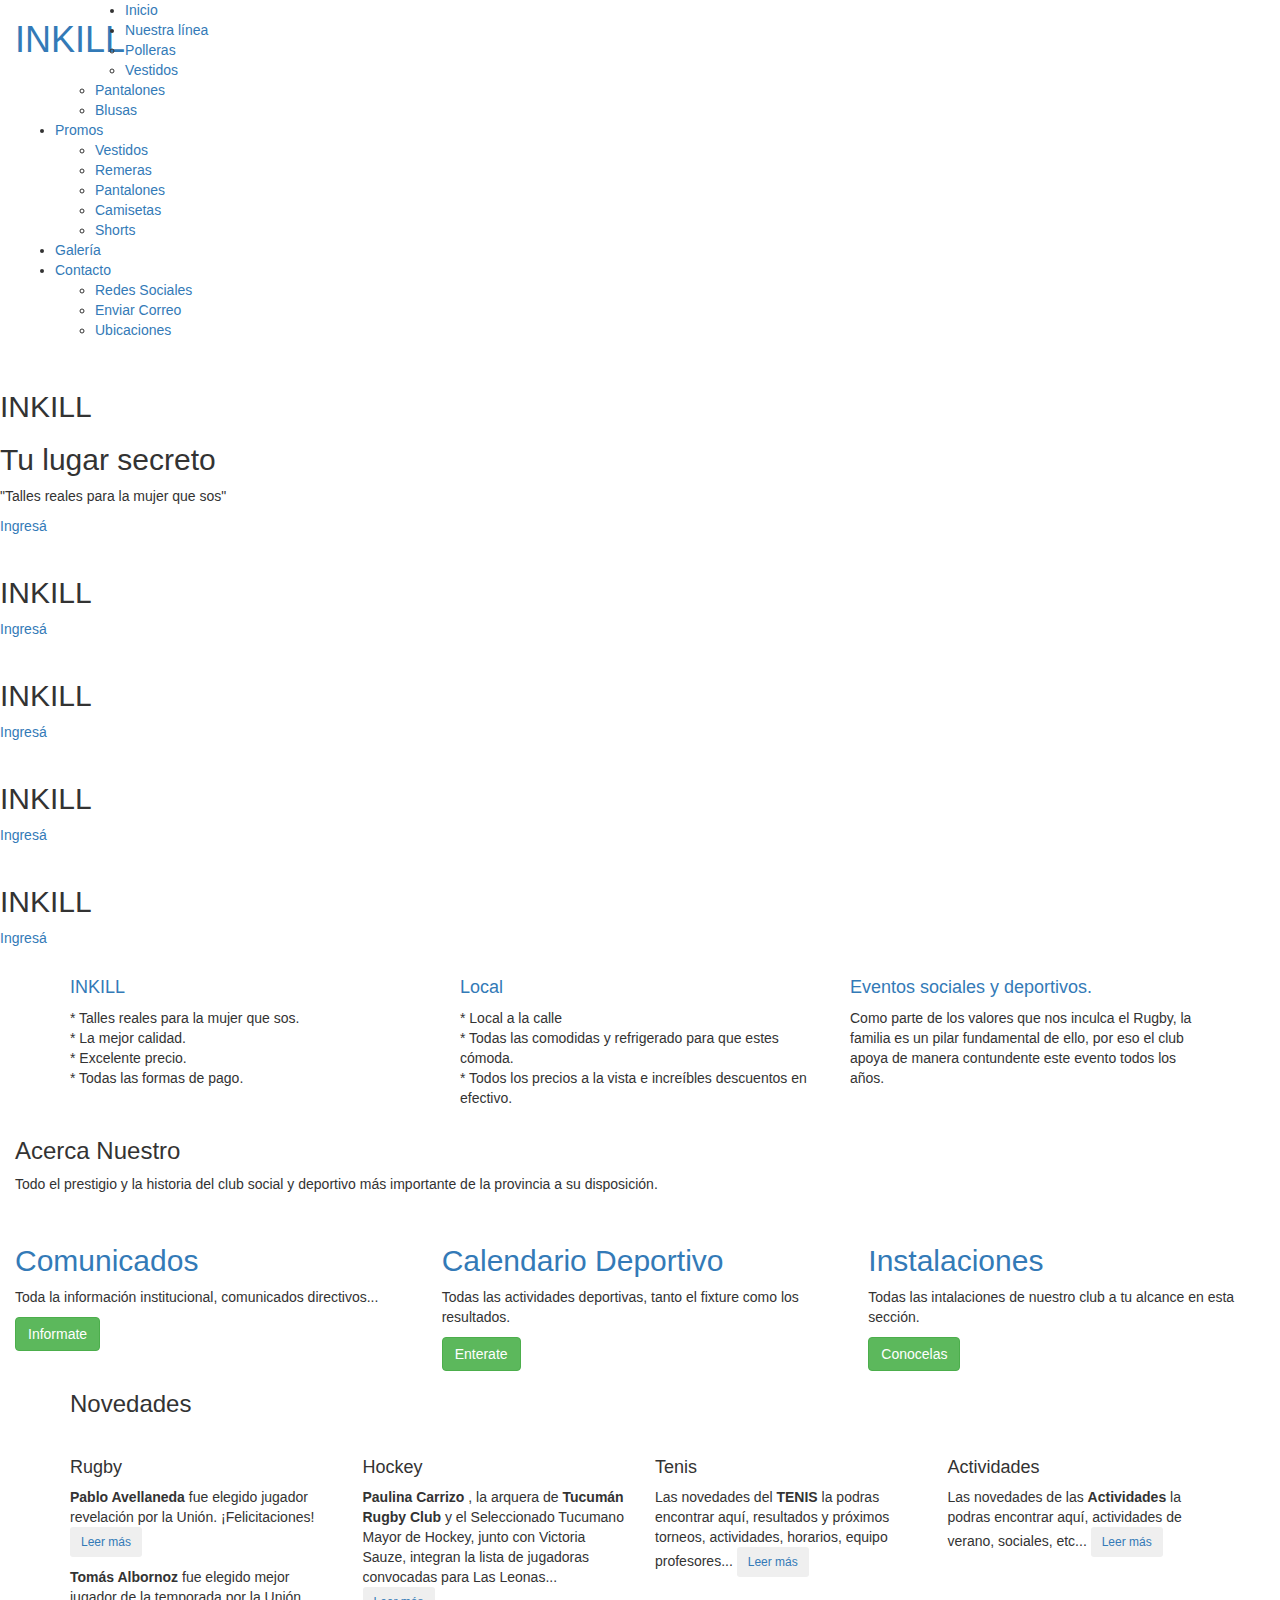
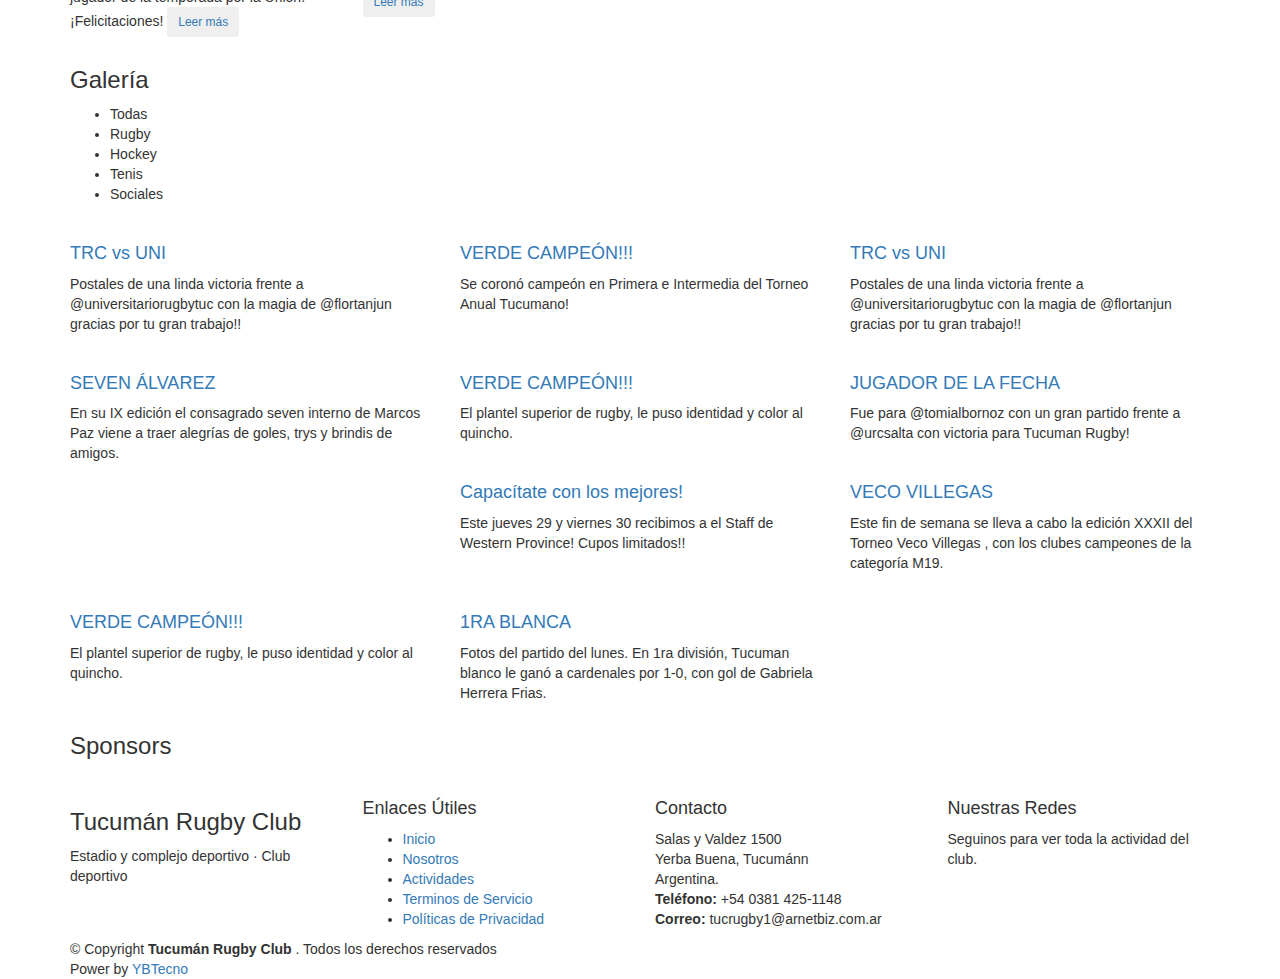
==== index.html @ 1bbb73fc "Add files via upload" ====
<!DOCTYPE html>
<html lang="es">
<head>
  <meta charset="utf-8">
  <title>INKILL</title>
  <meta content="width=device-width, initial-scale=1.0" name="viewport">
  <meta content="" name="keywords">
  <meta content="" name="description">

  <!-- Color de la aplicacion -->
  <meta name="theme-color" content="#096b15"/>

  <!-- Optimizacion para movil -->
  <meta name="MobileOptimized" content="width"/>
  <meta name="HandheldFriendly" content="true"/>
  <meta name="mobile-web-app-capable" content="yes">

  <!-- Meta etiquetas PWA para Apple -->
  <meta name="apple-mobile-web-app-capable" content="yes"/>
  <meta name="apple-mobile-web-app-status-bar-style" content="black-translucent"/>

  <!-- Favicons -->
  <link href="img/favicon.png" rel="icon">
  <link href="img/apple-touch-icon.png" rel="apple-touch-icon">
  <link rel="apple-touch-startup-image" href="img/favicon.png">

  <!-- Configuarcion General PWA -->
  <link rel="manifest" href="manifest.json">

  <!-- Google Fonts -->
  <link href="https://fonts.googleapis.com/css?family=Ribeye+Marrow&display=swap" rel="stylesheet">
  <link href="https://fonts.googleapis.com/css?family=Ribeye&display=swap" rel="stylesheet">
  <link href="https://fonts.googleapis.com/css?family=Open+Sans:300,300i,400,400i,700,700i|Montserrat:300,400,500,700" rel="stylesheet">

  <!-- Bootstrap CSS File -->
  <link href="lib/bootstrap/css/bootstrap.min.css" rel="stylesheet">

  <!-- Libraries CSS Files -->
  <link href="lib/font-awesome/css/font-awesome.min.css" rel="stylesheet">
  <link href="lib/animate/animate.min.css" rel="stylesheet">
  <link href="lib/ionicons/css/ionicons.min.css" rel="stylesheet">
  <link href="lib/owlcarousel/assets/owl.carousel.min.css" rel="stylesheet">
  <link href="lib/lightbox/css/lightbox.min.css" rel="stylesheet">
  <link rel="stylesheet" href="https://maxcdn.bootstrapcdn.com/bootstrap/3.3.7/css/bootstrap.min.css">
  
  <!-- Main Stylesheet File -->
  <link href="css/style.css" rel="stylesheet">

</head>

<body>
  <!-- The core Firebase JS SDK is always required and must be listed first -->
<script src="/__/firebase/7.11.0/firebase-app.js"></script>

<!-- TODO: Add SDKs for Firebase products that you want to use
     https://firebase.google.com/docs/web/setup#available-libraries -->

<!-- Initialize Firebase -->
<script src="/__/firebase/init.js"></script>

    <!--==========================
                Header
    ============================-->
    <header id="header">
        <div class="container-fluid">

          <div id="logo" class="pull-left">
              <h1><a href="#intro" class="scrollto">INKILL</a></h1>
              <!-- <h1><a href="#intro" class="scrollto">Tu lugar secreto</a></h1>         -->
          </div>

          <nav id="nav-menu-container">
            <ul class="nav-menu">
                <li class="menu-active"><a href="#intro">Inicio</a></li>
                <li class="menu-has-children"><a href="#about">Nuestra línea</a>
                <ul>
                    <li><a href="html/comunicados.html">Polleras</a></li>
                    <li><a href="html/reseniaHistorica.html">Vestidos</a></li>
                    <li><a href="html/proyectos.html">Pantalones</a></li>
                    <li><a href="html/instalaciones.html">Blusas</a></li>         
                </ul>
                </li>
                <li class="menu-has-children"><a href="#services">Promos</a>
                <ul>
                    <li><a href="html/rugby.html">Vestidos</a></li>
                    <li><a href="html/hockey.html">Remeras</a></li>
                    <li><a href="html/tenis.html">Pantalones</a></li>
                    <li><a href="#">Camisetas</a></li>
                    <li><a href="html/eventosSociales.html">Shorts</a></li>
                </ul>
                </li>
                <!-- <li class="menu-has-children"><a href="#services">Eventos</a>
                    <ul>
                        
                        <li><a href="#">Actividad Verano</a></li>
                    </ul>
                </li> -->
                <li><a href="html/galeria.html">Galería</a></li>
                <li class="menu-has-children"><a href="#footer">Contacto</a>
                <ul>
                    <li><a href="#">Redes Sociales</a></li>
                    <li><a href="#">Enviar Correo</a></li>
                    <li><a href="#">Ubicaciones</a></li>
                </ul>
                </li>
                
            </ul>
          </nav><!-- #nav-menu-container -->
        </div>
    </header><!-- #header -->

    <!--==========================
            Intro Section
    ============================-->
    <section id="intro">
      <div class="intro-container">
          <div id="introCarousel" class="carousel slide carousel-fade" data-ride="carousel">

          <ol class="carousel-indicators"></ol>

          <div class="carousel-inner" role="listbox">

              <div class="carousel-item active">
              <div class="carousel-background"><img src="img/intro-carousel/1.jpg" alt=""></div>
              <div class="carousel-container">
                  <div class="carousel-content">
                  <h2 class="nombre">INKILL</h2>
                  <h2>Tu lugar secreto</h2>
                  <p>"Talles reales para la mujer que sos"</p>
                  <a href="#featured-services" class="btn-get-started scrollto">Ingresá</a>
                  </div>
              </div>
              </div>

              <div class="carousel-item">
              <div class="carousel-background"><img src="img/intro-carousel/2.jpg" alt=""></div>
              <div class="carousel-container">
                  <div class="carousel-content">
                  <h2 class="nombre">INKILL</h2>
                  <!-- <p>Único Club del NOA con 2 campos de 18 hoyos y 600 hándicaps nacionales. Torneos con una media de 150 golfistas por evento.</p> -->
                  <a href="#featured-services" class="btn-get-started scrollto">Ingresá</a>
                  </div>
              </div>
              </div>

              <div class="carousel-item">
              <div class="carousel-background"><img src="img/intro-carousel/3.jpg" alt=""></div>
              <div class="carousel-container">
                  <div class="carousel-content">
                  <h2 class="nombre">INKILL</h2>
                  <!-- <p>Club de Hockey con su campo de césped sintético iluminado. Más de 350 jugadoras inscriptas. Todas las divisiones. Se practica desde 1994. Ingreso de las niñas a partir de los 5 años de edad.</p> -->
                  <a href="#featured-services" class="btn-get-started scrollto">Ingresá</a>
                  </div>
              </div>
              </div>

              <div class="carousel-item">
              <div class="carousel-background"><img src="img/intro-carousel/4.jpg" alt=""></div>
              <div class="carousel-container">
                  <div class="carousel-content">
                  <h2 class="nombre">INKILL</h2>
                  <!-- <p class="text-justify  ">Club Hípico con dos pistas de salto (césped y arena). Pista circular para trabajos a la cuerda. Escuela de Equitació (adiestramiento y salto), clases particulares. Torneos locales y regionales.  Anualmente hay dos torneos clásicos de participación nacional : Torneo Regional del Norte (en los meses Junio y/o Julio) y Torneo Derby que se realiza finalizando la temporada. Salón de eventos.</p> -->
                  <a href="#featured-services" class="btn-get-started scrollto">Ingresá</a>
                  </div>
              </div>
              </div>

              <div class="carousel-item">
              <div class="carousel-background"><img src="img/intro-carousel/5.jpg" alt=""></div>
              <div class="carousel-container">
                  <div class="carousel-content">
                  <h2 class="nombre">INKILL</h2>
                  <!-- <p class="text-justify">Club de Rugby con su equipo en Primera División y sus divisiones inferiores. Ingreso de los niños a partir de los 5 años de edad. Más de 500 jugadores inscriptos. Se practica desde 1991. Gimnasio de uso gratis para los socios del club, actualmente nos encontramos abocados a reglamentar este uso y los horarios disponibles, en breves te explicaremos como será…</p> -->
                  <a href="#featured-services" class="btn-get-started scrollto">Ingresá</a>
                  </div>
              </div>
              </div>

          </div>

          <a class="carousel-control-prev" href="#introCarousel" role="button" data-slide="prev">
              <span class="carousel-control-prev-icon ion-chevron-left" aria-hidden="true"></span>
              <span class="sr-only">Previous</span>
          </a>

          <a class="carousel-control-next" href="#introCarousel" role="button" data-slide="next">
              <span class="carousel-control-next-icon ion-chevron-right" aria-hidden="true"></span>
              <span class="sr-only">Next</span>
          </a>

          </div>
      </div>
    </section><!-- #intro -->

  <main id="main">

    <!--==========================
      Featured Services Section
    ============================-->
    <section id="featured-services">
      <div class="container">
        <div class="row">

          <div class="col-lg-4 box logo">
            <img src="img/featured-services/logo.jpg" alt="">
            <h4 class="title"><a href="">INKILL</a></h4>
            <p class="description">* Talles reales para la mujer que sos. <br>
            * La mejor calidad. <br>
            * Excelente precio. <br>
            * Todas las formas de pago. </p>
          </div>

          <div class="col-lg-4 box box-bg sede">
            <img src="img/featured-services/imginstalsedes02.jpg" width="48" alt="">
            <h4 class="title"><a href="">Local</a></h4>
            <p class="description">* Local a la calle <br> * Todas las comodidas y refrigerado para que estes cómoda. <br> * Todos los precios a la vista e increíbles descuentos en efectivo.</p>
          </div>

          <div class="col-lg-4 box sociales">
              <img src="img/featured-services/imgsociales.jpg" width="48" alt="">
            <h4 class="title"><a href="">Eventos sociales y deportivos.</a></h4>
            <p class="description">Como parte de los valores que nos inculca el Rugby, la familia es un pilar fundamental de ello, por eso el club apoya de manera contundente este evento todos los años.</p>
          </div>

        </div>
      </div>
    </section><!-- #featured-services -->

    <!--==========================
      About Us Section
    ============================-->
    <section id="about">
      <div class="container-fluid">

        <header class="section-header">
          <h3>Acerca Nuestro</h3>
          <p>Todo el prestigio y la historia del club social y deportivo más importante de la provincia a su disposición.</p>
        </header>

        <div class="row about-cols">

          <div class="col-md-4 wow fadeInUp">
            <div class="about-col">
              <div class="img">
                <img src="img/about-plan.jpg" alt="" class="img-fluid">
                <div class="icon"><i class="ion-ios-list-outline"></i></div>
              </div>
              <h2 class="title"><a href="html/comunicados.html">Comunicados</a></h2>
              <p>
                Toda la información institucional, comunicados directivos...
              </p>
              <button type="button" class="btn btn-success ml-2 mb-2">Informate</button>
            </div>
          </div>

          <div class="col-md-4 wow fadeInUp" data-wow-delay="0.1s">
            <div class="about-col">
              <div class="img">
                <img src="img/about-vision.jpg" alt="" class="img-fluid">
                <div class="icon"><i class="ion-ios-people-outline"></i></div>
              </div>
              <h2 class="title"><a href="#">Calendario Deportivo</a></h2>
              <p>
                Todas las actividades deportivas, tanto el fixture como los resultados.
              </p>
              <button type="button" class="btn btn-success ml-2 mb-2">Enterate</button>
            </div>
          </div>

          <div class="col-md-4 wow fadeInUp" data-wow-delay="0.2s">
            <div class="about-col">
              <div class="img">
                <img src="img/tucuman-rugby-club.jpg" alt="" class="img-fluid">
                <div class="icon"><i class="ion-ios-eye -outline"></i></div>
              </div>
              <h2 class="title"><a href="#">Instalaciones</a></h2>
              <p>
                Todas las intalaciones de nuestro club a tu alcance en esta sección.
              </p>
              <button type="button" class="btn btn-success ml-2 mb-2">Conocelas</button>
            </div>
          </div>

        </div>

      </div>
    </section><!-- #about -->

    <!--==========================
      Services Section
    ============================-->
    <section id="services">
      <div class="container">

        <header class="section-header wow fadeInUp">
          <h3>Novedades</h3>
          <!-- <p>Todas las novedades de nuestro club, tanto deportivas como sociales.</p> -->
        </header>

        <div class="row">

          <div class="col-lg-3 col-md-6 box box-rugby wow bounceInUp" data-wow-duration="1.4s">
            <div class="icon"><img src="img/rugby2.png" width="40" alt=""></div>
            <h4 class="title">Rugby</h4>
            <p class="description"><strong>Pablo Avellaneda </strong> fue elegido jugador revelación por la Unión. ¡Felicitaciones! 
              <button class="btn btn-sm" type="button"><a href="https://www.instagram.com/p/Bq0B5CPgLvy/" target="_blank"> Leer más</a></button></p>
              <p class="description"><strong>Tomás Albornoz </strong> fue elegido mejor jugador de la temporada por la Unión. ¡Felicitaciones! 
                <button class="btn btn-sm" type="button"><a href="https://www.instagram.com/p/BqzjX0JgyIL/" target="_blank"> Leer más</a></button></p>
          </div>
          <div class="col-lg-3 col-md-6 box wow bounceInUp" data-wow-delay="0.1s" data-wow-duration="1.4s">
            <div class="icon"><img src="img/hockeyportada.png" width="40" alt=""></div>
            <h4 class="title">Hockey</h4>
            <p class="description"><strong> Paulina Carrizo </strong>, la arquera de <strong>Tucumán Rugby Club </mark></strong> y el Seleccionado Tucumano Mayor de Hockey, junto con Victoria Sauze, integran la lista de jugadoras convocadas para Las Leonas...
              <button class="btn btn-sm" type="button"><a href="http://atahockey.org/paulina-carrizo-fue-convocada-para-las-leonas/" target="_blank"> Leer más</a></button></p>
          </div>
          <div class="col-lg-3 col-md-6 box wow bounceInUp" data-wow-delay="0.1s" data-wow-duration="1.4s">
            <div class="icon"><img src="img/tenis01.png" width="40" alt=""></div>
            <h4 class="title">Tenis</h4>
            <p class="description">Las novedades del <strong>TENIS</strong> la podras encontrar aquí, resultados y próximos torneos, actividades, horarios, equipo profesores...
              <button class="btn btn-sm" type="button"><a href="#" target="_blank"> Leer más</a></button></p>
          </div>
          <div class="col-lg-3 col-md-6 box wow bounceInUp" data-wow-delay="0.1s" data-wow-duration="1.4s">
            <div class="icon"><img src="img/futbolportada.png" width="40" alt=""></div>
            <h4 class="title">Actividades</h4>
            <p class="description">Las novedades de las <strong>Actividades</strong> la podras encontrar aquí, actividades de verano, sociales, etc...
              <button class="btn btn-sm" type="button"><a href="#" target="_blank"> Leer más</a></button></p>
          </div>

        </div>

      </div>
    </section> 
    <!-- #services -->


    <!--==========================
      Portfolio Section
    ============================-->
    <section id="portfolio"  class="section-bg" >
      <div class="container">

        <header class="section-header">
          <h3 class="section-title">Galería </h3>
        </header>

        <div class="row">
          <div class="col-lg-12">
            <ul id="portfolio-flters">
              <li data-filter="*" class="filter-active">Todas</li>
              <li data-filter=".filter-rugby">Rugby</li>
              <li data-filter=".filter-hockey">Hockey</li>
              <li data-filter=".filter-tenis">Tenis</li>
              <li data-filter=".filter-sociales">Sociales</li>
            </ul>
          </div>
        </div>

        <div class="row portfolio-container">

          <div class="col-lg-4 col-md-6 portfolio-item filter-rugby wow fadeInUp">
            <div class="portfolio-wrap">
              <figure>
                <img src="img/portfolio/imgportfolio-rugby1.jpg" class="img-fluid" alt="">
                <a href="img/portfolio/imgportfolio-rugby1.jpg" data-lightbox="portfolio" data-title="App 1" class="link-preview" title="Preview"><i class="ion ion-eye"></i></a>
                <a href="#" class="link-details" title="More Details"><i class="ion ion-android-open"></i></a>
              </figure>

              <div class="portfolio-info">
                <h4><a href="#">TRC vs UNI</a></h4>
                <p>Postales de una linda victoria frente a @universitariorugbytuc con la magia de @flortanjun gracias por tu gran trabajo!! </p>
              </div>
            </div>
          </div>

          <div class="col-lg-4 col-md-6 portfolio-item filter-hockey wow fadeInUp" data-wow-delay="0.1s">
            <div class="portfolio-wrap">
              <figure>
                <img src="img/portfolio/imgportfolio-hockey1.jpg" class="img-fluid" alt="">
                <a href="img/portfolio/imgportfolio-hockey1.jpg" class="link-preview" data-lightbox="portfolio" data-title="Web 3" title="Preview"><i class="ion ion-eye"></i></a>
                <a href="#" class="link-details" title="More Details"><i class="ion ion-android-open"></i></a>
              </figure>

              <div class="portfolio-info">
                <h4><a href="#">VERDE CAMPEÓN!!!</a></h4>
                <p>Se coronó campeón en Primera e Intermedia del Torneo Anual Tucumano!</p>
              </div>
            </div>
          </div>

          <div class="col-lg-4 col-md-6 portfolio-item filter-rugby wow fadeInUp" data-wow-delay="0.2s">
            <div class="portfolio-wrap">
              <figure>
                <img src="img/portfolio/imgportfolio-rugby2.jpg" class="img-fluid" alt="">
                <a href="img/portfolio/imgportfolio-rugby2.jpg" class="link-preview" data-lightbox="portfolio" data-title="App 2" title="Preview"><i class="ion ion-eye"></i></a>
                <a href="#" class="link-details" title="More Details"><i class="ion ion-android-open"></i></a>
              </figure>

              <div class="portfolio-info">
                <h4><a href="#">TRC vs UNI</a></h4>
                <p>Postales de una linda victoria frente a @universitariorugbytuc con la magia de @flortanjun gracias por tu gran trabajo!!</p>
              </div>
            </div>
          </div>

          <div class="col-lg-4 col-md-6 portfolio-item filter-sociales wow fadeInUp">
            <div class="portfolio-wrap">
              <figure>
                <img src="img/portfolio/sevenAlvarez.jpg" class="img-fluid" alt="">
                <a href="img/portfolio/sevenAlvarez.jpg" class="link-preview" data-lightbox="portfolio" data-title="Card 2" title="Preview"><i class="ion ion-eye"></i></a>
                <a href="#" class="link-details" title="More Details"><i class="ion ion-android-open"></i></a>
              </figure>

              <div class="portfolio-info">
                <h4><a href="#">SEVEN ÁLVAREZ</a></h4>
                <p>En su IX edición el consagrado seven interno de Marcos Paz viene a traer alegrías de goles, trys y brindis de amigos.</p>
              </div>
            </div>
          </div>

          <div class="col-lg-4 col-md-6 portfolio-item filter-hockey wow fadeInUp" data-wow-delay="0.1s">
            <div class="portfolio-wrap">
              <figure>
                <img src="img/portfolio/imgportfolio-hockey2.jpg" class="img-fluid" alt="">
                <a href="img/portfolio/imgportfolio-hockey2.jpg" class="link-preview" data-lightbox="portfolio" data-title="Web 2" title="Preview"><i class="ion ion-eye"></i></a>
                <a href="#" class="link-details" title="More Details"><i class="ion ion-android-open"></i></a>
              </figure>

              <div class="portfolio-info">
                <h4><a href="#">VERDE CAMPEÓN!!!</a></h4>
                <p>El plantel superior de rugby, le puso identidad y color al quincho.</p>
              </div>
            </div>
          </div>

          <div class="col-lg-4 col-md-6 portfolio-item filter-rugby wow fadeInUp" data-wow-delay="0.2s">
            <div class="portfolio-wrap">
              <figure>
                <img src="img/portfolio/imgportfolio-rugby3.jpg" class="img-fluid" alt="">
                <a href="img/portfolio/imgportfolio-rugby3.jpg" class="link-preview" data-lightbox="portfolio" data-title="App 3" title="Preview"><i class="ion ion-eye"></i></a>
                <a href="#" class="link-details" title="More Details"><i class="ion ion-android-open"></i></a>
              </figure>

              <div class="portfolio-info">
                <h4><a href="#">JUGADOR DE LA FECHA</a></h4>
                <p>Fue para @tomialbornoz con un gran partido frente a @urcsalta con victoria para Tucuman Rugby! </p>
              </div>
            </div>
          </div>

          <div class="col-lg-4 col-md-6 portfolio-item filter-sociales wow fadeInUp">
            <div class="portfolio-wrap">
              <figure>
                <img src="img/portfolio/capacitateMejores.jpg" class="img-fluid" alt="">
                <a href="img/portfolio/capacitateMejores.jpg" class="link-preview" data-lightbox="portfolio" data-title="Card 1" title="Preview"><i class="ion ion-eye"></i></a>
                <a href="#" class="link-details" title="More Details"><i class="ion ion-android-open"></i></a>
              </figure>

              <div class="portfolio-info">
                  <h4><a href="#">Capacítate con los mejores!</a></h4>
                  <p>Este jueves 29 y viernes 30 recibimos a el Staff de Western Province! Cupos limitados!!</p>
              </div>
            </div>
          </div>

          <div class="col-lg-4 col-md-6 portfolio-item filter-sociales wow fadeInUp" data-wow-delay="0.1s">
            <div class="portfolio-wrap">
              <figure>
                <img src="img/portfolio/vecoVillegas.jpg" class="img-fluid" alt="">
                <a href="img/portfolio/vecoVillegas.jpg" class="link-preview" data-lightbox="portfolio" data-title="Card 3" title="Preview"><i class="ion ion-eye"></i></a>
                <a href="#" class="link-details" title="More Details"><i class="ion ion-android-open"></i></a>
              </figure>

              <div class="portfolio-info">
                <h4><a href="#">VECO VILLEGAS</a></h4>
                <p>Este fin de semana se lleva a cabo la edición XXXII del Torneo Veco Villegas , con los clubes campeones de la categoría M19.</p>
              </div>
            </div>
          </div>

          <div class="col-lg-4 col-md-6 portfolio-item filter-hockey wow fadeInUp" data-wow-delay="0.2s">
            <div class="portfolio-wrap">
              <figure>
                <img src="img/portfolio/imgportfolio-hockey3.jpg" class="img-fluid" alt="">
                <a href="img/portfolio/imgportfolio-hockey3.jpg" class="link-preview" data-lightbox="portfolio" data-title="Web 1" title="Preview"><i class="ion ion-eye"></i></a>
                <a href="#" class="link-details" title="More Details"><i class="ion ion-android-open"></i></a>
              </figure>

              <div class="portfolio-info">
                <h4><a href="#">VERDE CAMPEÓN!!!</a></h4>
                <p>El plantel superior de rugby, le puso identidad y color al quincho.</p>
              </div>
            </div>
          </div>

          <div class="col-lg-4 col-md-6 portfolio-item filter-hockey wow fadeInUp" data-wow-delay="0.2s">
              <div class="portfolio-wrap">
                <figure>
                  <img src="img/portfolio/imgportfolio-hockey4.jpg" class="img-fluid" alt="">
                  <a href="img/portfolio/imgportfolio-hockey4.jpg" class="link-preview" data-lightbox="portfolio" data-title="Web 1" title="Preview"><i class="ion ion-eye"></i></a>
                  <a href="#" class="link-details" title="More Details"><i class="ion ion-android-open"></i></a>
                </figure>
  
                <div class="portfolio-info">
                  <h4><a href="#">1RA BLANCA</a></h4>
                  <p>Fotos del partido del lunes. En 1ra división, Tucuman blanco le ganó a cardenales por 1-0, con gol de Gabriela Herrera Frias.</p>
                </div>
              </div>
            </div>

        </div>

      </div>
    </section><!-- #portfolio -->

    <!--==========================
      Clients Section
    ============================-->
    <section id="clients" class="wow fadeInUp">
      <div class="container">

        <header class="section-header">
          <h3>Sponsors</h3>
        </header>

        <div class="owl-carousel clients-carousel">
          <img src="img/clients/client-1.png" alt="">
          <img src="img/clients/client-2.png" alt="">
          <img src="img/clients/client-3.png" alt="">
          <img src="img/clients/client-4.png" alt="">
          <img src="img/clients/client-5.png" alt="">
          <img src="img/clients/client-6.png" alt="">
          <img src="img/clients/client-7.png" alt="">
          <img src="img/clients/client-8.png" alt="">
        </div>

      </div>
    </section><!-- #clients -->

  </main>

  <!--==========================
    Footer
  ============================-->
  <footer id="footer">
    <div class="footer-top">
      <div class="container">
        <div class="row">

          <div class="col-lg-3 col-md-6 footer-info">
            <h3>Tucumán Rugby Club</h3>
            <p>Estadio y complejo deportivo · Club deportivo</p>
          </div>

          <div class="col-lg-3 col-md-6 footer-links">
            <h4>Enlaces Útiles</h4>
            <ul>
              <li><i class="ion-ios-arrow-right"></i> <a class="scrollto" href="#intro">Inicio</a></li>
              <li><i class="ion-ios-arrow-right"></i> <a class="scrollto" href="#about">Nosotros</a></li>
              <li><i class="ion-ios-arrow-right"></i> <a class="scrollto" href="#">Actividades</a></li>
              <li><i class="ion-ios-arrow-right"></i> <a class="scrollto" href="#">Terminos de Servicio</a></li>
              <li><i class="ion-ios-arrow-right"></i> <a class="scrollto" href="#">Políticas de Privacidad </a></li>
            </ul>
          </div>

          <div class="col-lg-3 col-md-6 footer-contact">
            <h4>Contacto</h4>
            <p>
              Salas y Valdez 1500 <br>
              Yerba Buena, Tucumánn <br>
              Argentina. <br>
              <strong>Teléfono:</strong> +54 0381 425-1148 <br>
              <strong>Correo:</strong> tucrugby1@arnetbiz.com.ar <br>
            </p>

          </div>

          <div class="col-lg-3 col-md-6 footer-newsletter">
            <h4>Nuestras Redes</h4>
            <p>Seguinos para ver toda la actividad del club.</p>
            <div class="social-links">
                <a href="https://twitter.com/TucumanRugby" class="twitter" target="_blank"><i class="fa fa-twitter"></i></a>
                <a href="https://www.facebook.com/tucumanrugbyclub/?epa=SEARCH_BOX" class="facebook" target="_blank"><i class="fa fa-facebook"></i></a>
                <a href="https://www.instagram.com/tucumanrugbyoficial/?hl=es-la" class="instagram" target="_blank"><i class="fa fa-instagram"></i></a>
                <!-- <a href="#" class="google-plus" target="_blank"><i class="fa fa-google-plus"></i></a>
                <a href="#" class="linkedin" target="_blank"><i class="fa fa-linkedin"></i></a> -->
              </div>
          </div>

        </div>
      </div>
    </div>

    <div class="container">
      <div class="copyright">
        &copy; Copyright <strong>Tucumán Rugby Club </strong>. Todos los derechos reservados
      </div>
      <div class="credits">
        Power by <a href="#">YBTecno</a>
      </div>
    </div>
  </footer><!-- #footer -->

  <a href="#" class="back-to-top"><i class="fa fa-chevron-up"></i></a>

  <!-- JavaScript Libraries -->
  <script src="lib/jquery/jquery.min.js"></script>
  <script src="lib/jquery/jquery-migrate.min.js"></script>
  <script src="lib/bootstrap/js/popper.min.js"></script>
  <script src="lib/bootstrap/js/bootstrap.bundle.min.js"></script>
  <script src="lib/easing/easing.min.js"></script>
  <script src="lib/superfish/hoverIntent.js"></script>
  <script src="lib/superfish/superfish.min.js"></script>
  <script src="lib/wow/wow.min.js"></script>
  <script src="lib/waypoints/waypoints.min.js"></script>
  <script src="lib/counterup/counterup.min.js"></script>
  <script src="lib/owlcarousel/owl.carousel.min.js"></script>
  <script src="lib/isotope/isotope.pkgd.min.js"></script>
  <script src="lib/lightbox/js/lightbox.min.js"></script>
  <script src="lib/touchSwipe/jquery.touchSwipe.min.js"></script>
  <!-- Contact Form JavaScript File -->
  <script src="contactform/contactform.js"></script>

  <!-- Template Main Javascript File -->
  <script src="main.js"></script>

</body>
</html>
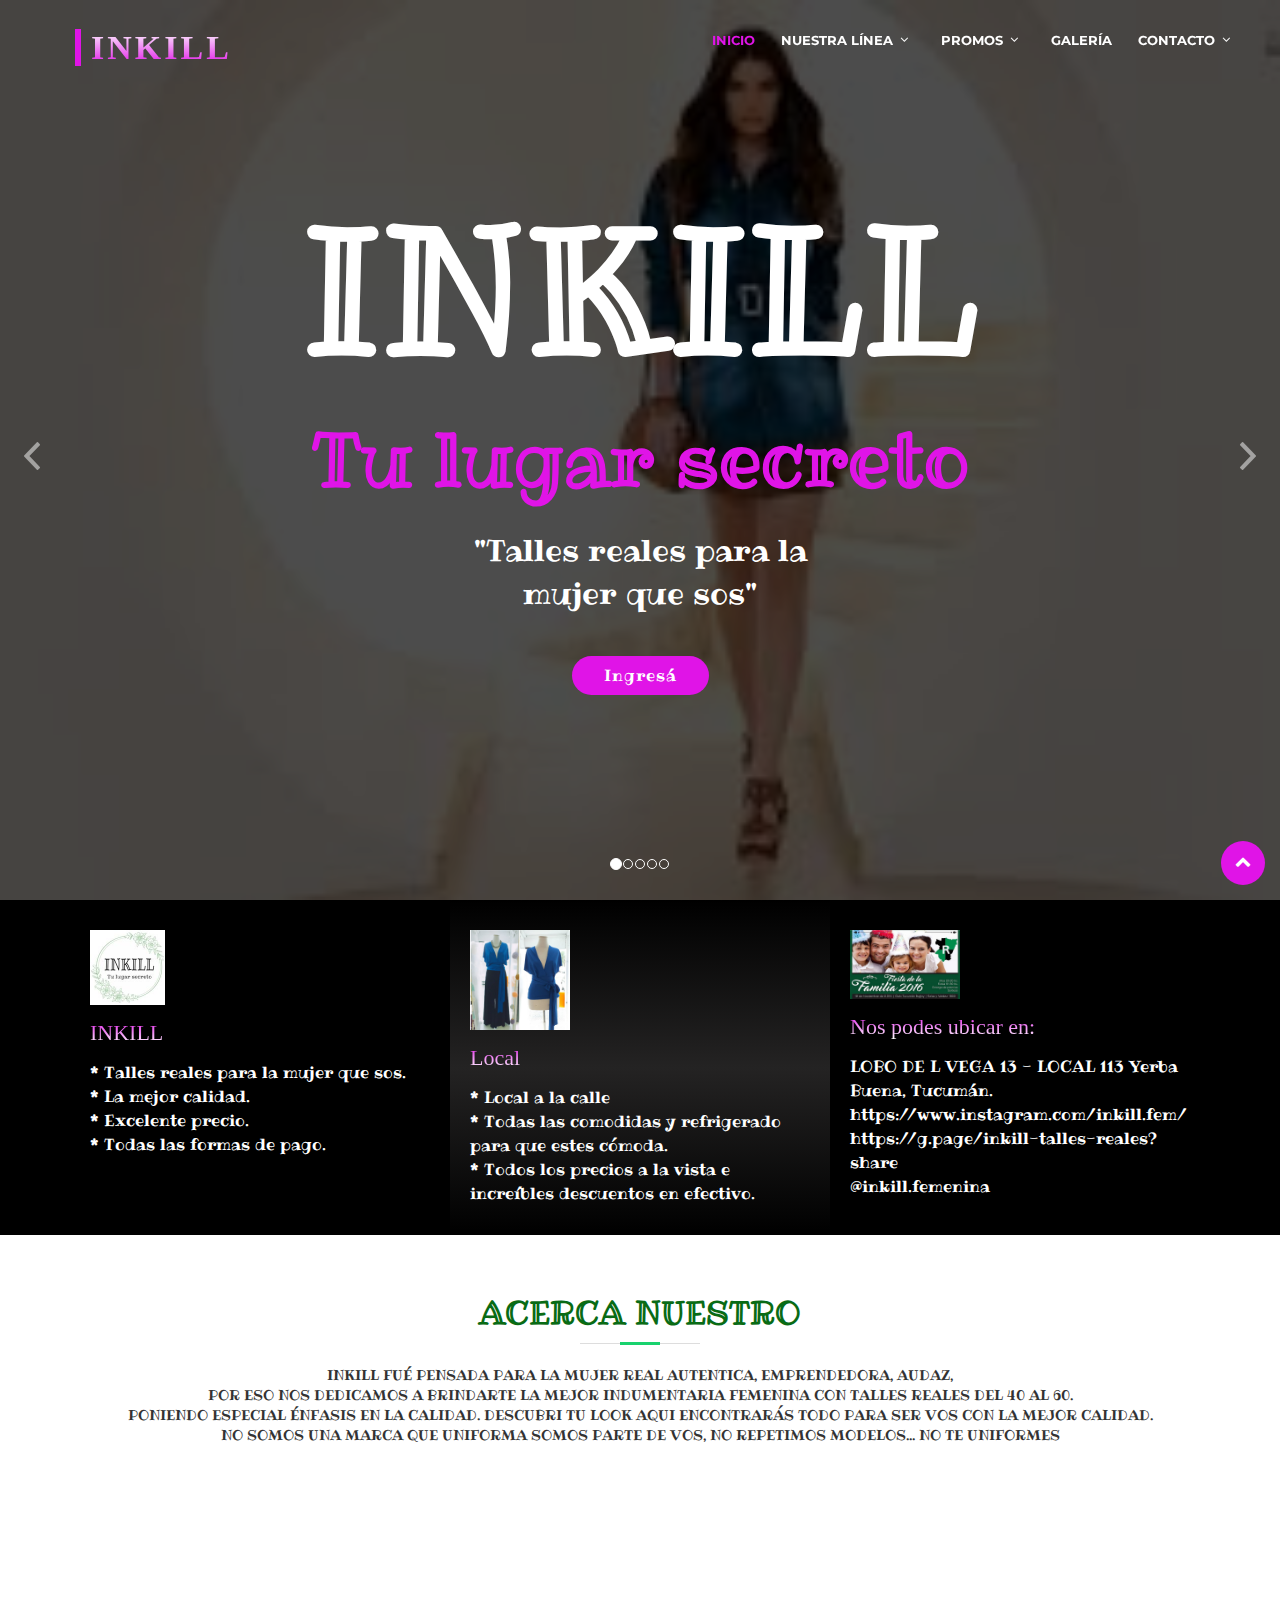
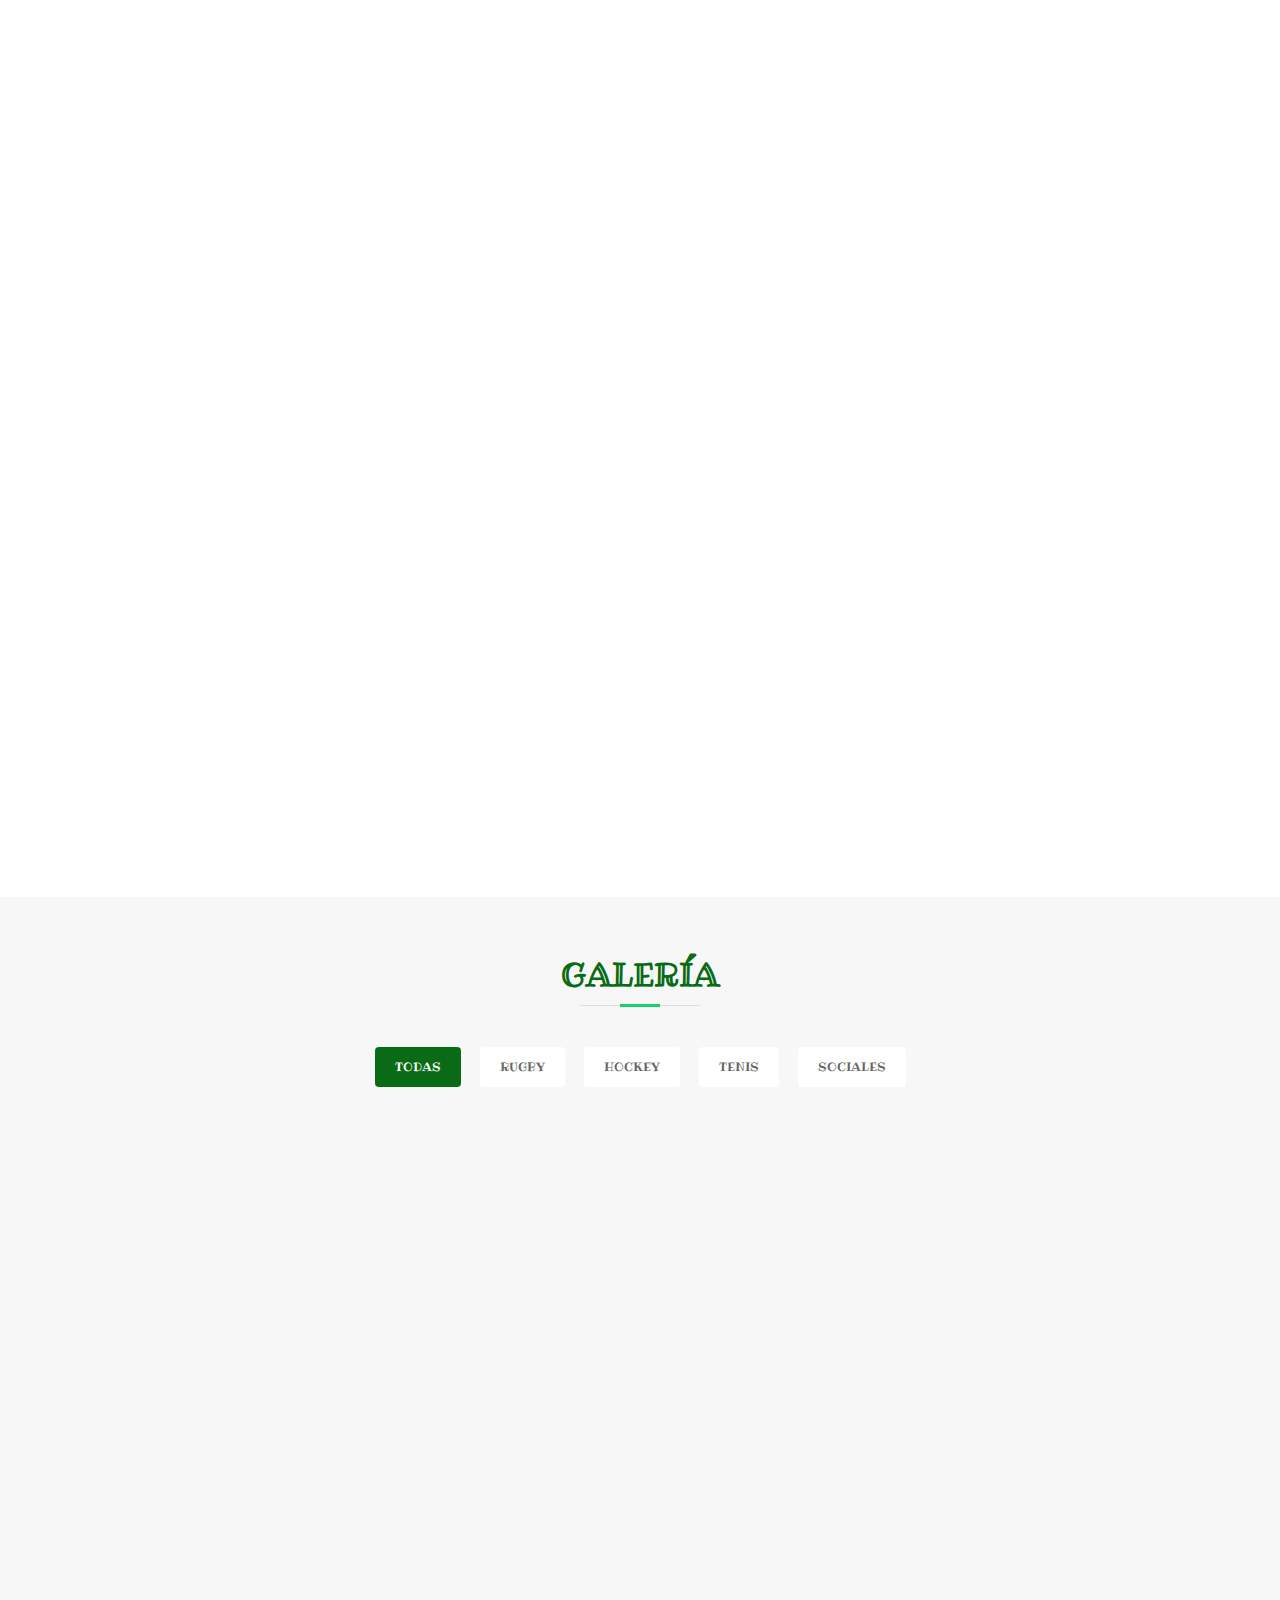
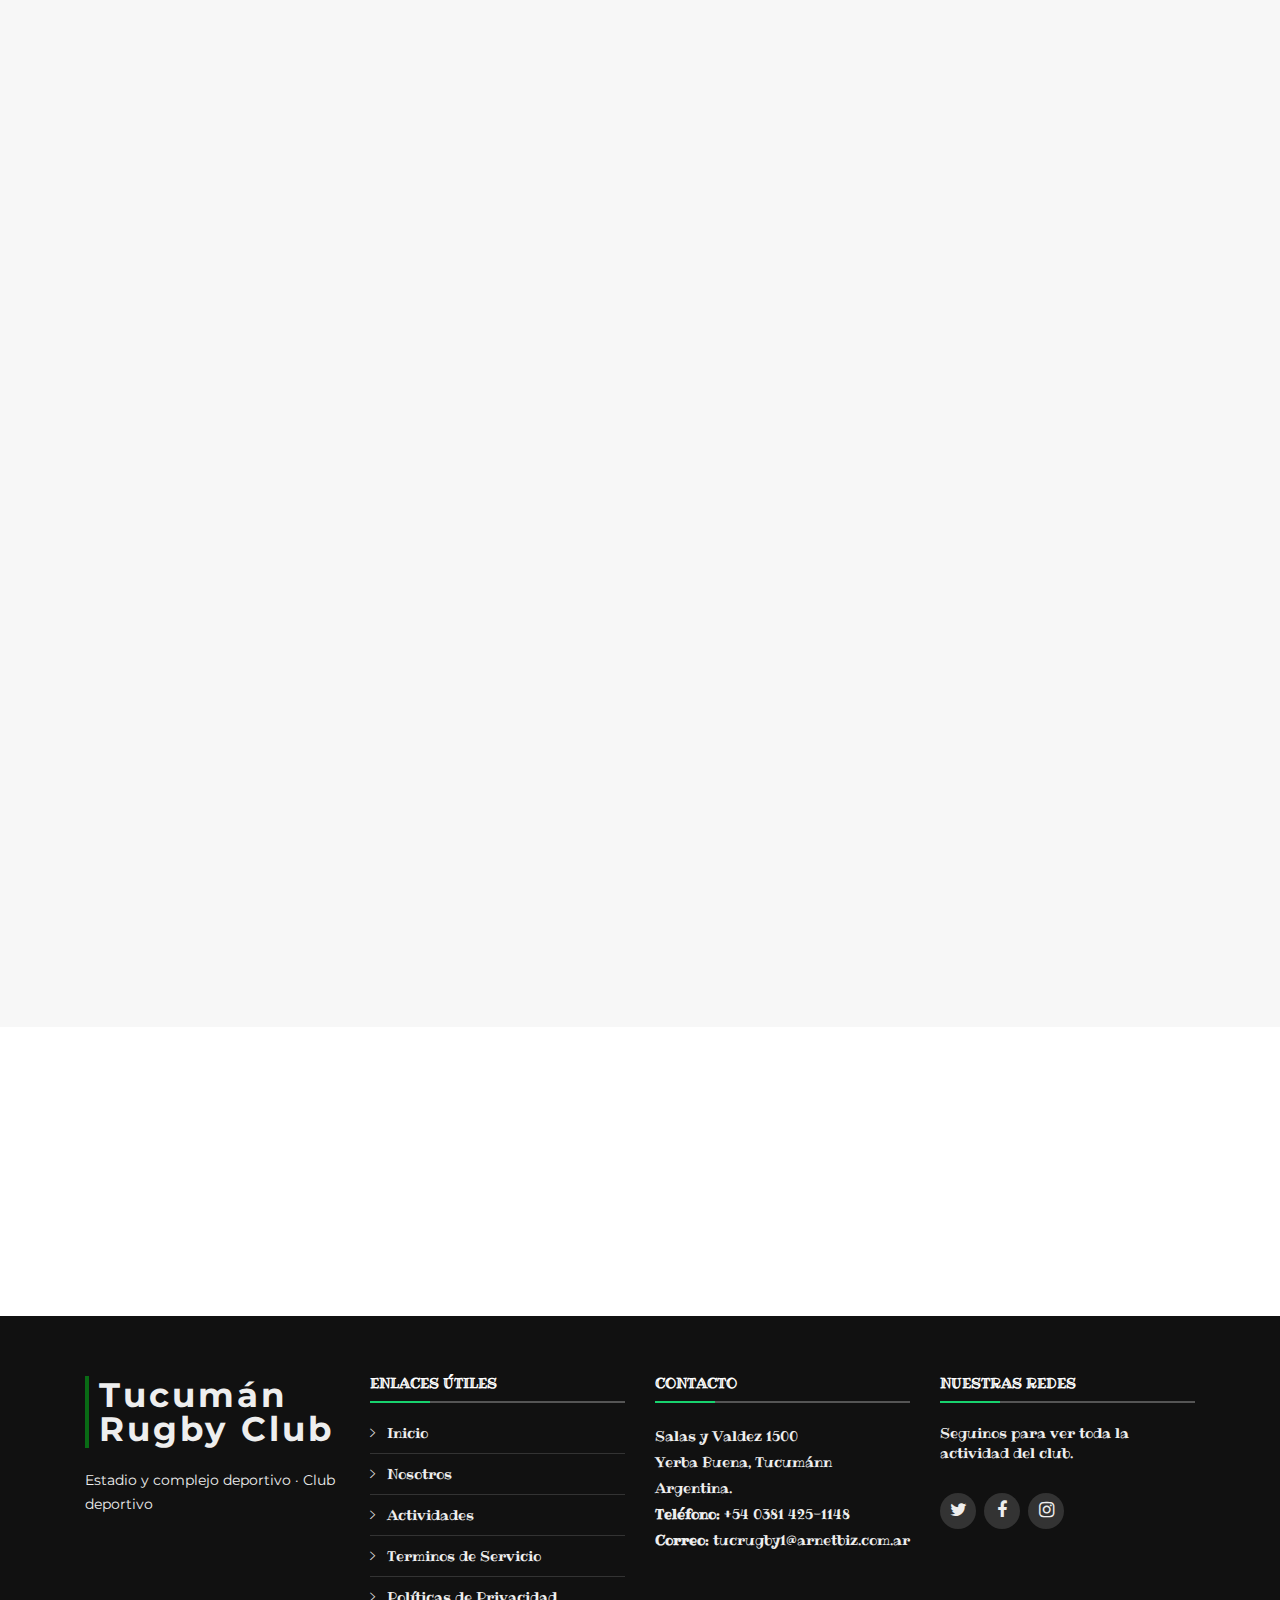
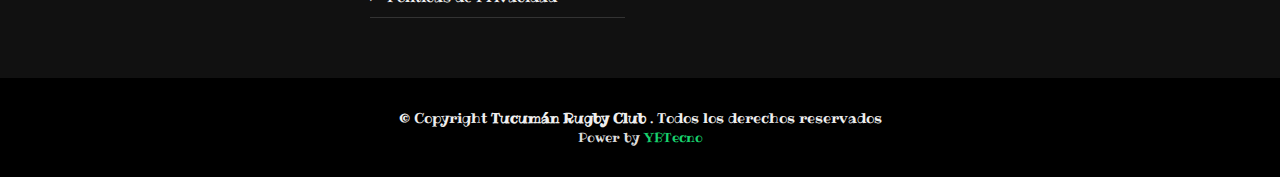
==== commit a3b8a8f1: "Add files via upload" ====
--- a/index.html
+++ b/index.html
@@ -218,8 +218,8 @@
 
           <div class="col-lg-4 box sociales">
               <img src="img/featured-services/imgsociales.jpg" width="48" alt="">
-            <h4 class="title"><a href="">Eventos sociales y deportivos.</a></h4>
-            <p class="description">Como parte de los valores que nos inculca el Rugby, la familia es un pilar fundamental de ello, por eso el club apoya de manera contundente este evento todos los años.</p>
+            <h4 class="title"><a href="">Nos podes ubicar en:</a></h4>
+            <p class="description">LOBO DE L VEGA 13 - LOCAL 113 Yerba Buena, Tucumán.<br> https://www.instagram.com/inkill.fem/ <br> https://g.page/inkill-talles-reales?share <br> @inkill.femenina </p>
           </div>
 
         </div>
@@ -234,7 +234,9 @@
 
         <header class="section-header">
           <h3>Acerca Nuestro</h3>
-          <p>Todo el prestigio y la historia del club social y deportivo más importante de la provincia a su disposición.</p>
+          <p>INKILL FUÉ PENSADA PARA LA MUJER REAL AUTENTICA, EMPRENDEDORA, AUDAZ, <br> POR ESO NOS DEDICAMOS A BRINDARTE LA MEJOR INDUMENTARIA FEMENINA CON TALLES REALES DEL 40 AL 60. <br> PONIENDO ESPECIAL ÉNFASIS EN LA CALIDAD.
+          DESCUBRI TU LOOK AQUI ENCONTRARÁS TODO PARA SER VOS CON LA MEJOR CALIDAD. <br>
+          NO SOMOS UNA MARCA QUE UNIFORMA SOMOS PARTE DE VOS, NO REPETIMOS MODELOS... NO TE UNIFORMES</p>
         </header>
 
         <div class="row about-cols">
--- a/css/style.css
+++ b/css/style.css
@@ -0,0 +1,1535 @@
+/*--------------------------------------------------------------
+# General
+--------------------------------------------------------------*/
+body {
+    background: #fff;
+    color: #666666;
+    font-family: 'Ribeye Marrow', cursive;
+    font-family: 'Ribeye', cursive;
+  }
+  
+  a {
+    color: #18d26e;
+    transition: 0.5s;
+  }
+  
+  a:hover, a:active, a:focus {
+    color: #18d36e;
+    outline: none;
+    text-decoration: none;
+  }
+  
+  p {
+    padding: 0;
+    margin: 0 0 30px 0;
+  }
+  
+  h1, h2, h3, h4, h5, h6 {
+    font-family: 'Ribeye Marrow', cursive;
+    font-weight: 400;
+    margin: 0 0 20px 0;
+    padding: 0;
+  }
+  
+  /* Back to top button */
+  .back-to-top {
+    position: fixed;
+    display: none;
+    background: #e014e7;
+    color: #fff;
+    display: inline-block;
+    width: 44px;
+    height: 44px;
+    text-align: center;
+    line-height: 1;
+    font-size: 16px;
+    border-radius: 50%;
+    right: 15px;
+    bottom: 15px;
+    transition: background 0.5s;
+    z-index: 11;
+  }
+  
+  .back-to-top i {
+    padding-top: 12px;
+    color: #fff;
+  }
+  
+  @media (max-width: 768px) {
+    .back-to-top {
+      bottom: 15px;
+    }
+  }
+  
+  /*--------------------------------------------------------------
+  # Header
+  --------------------------------------------------------------*/
+  #header {
+    padding: 30px 0;
+    height: 92px;
+    position: fixed;
+    left: 0;
+    top: 0;
+    right: 0;
+    transition: all 0.5s;
+    z-index: 997;
+  }
+  
+  #header.header-scrolled {
+    background: rgba(0, 0, 0, 0.9);
+    padding: 20px 0;
+    height: 72px;
+    transition: all 0.5s;
+    
+  }
+  
+  #header #logo {
+    float: left;
+  }
+  
+  @media (min-width: 1024px) {
+    #header #logo {
+      padding-left: 60px;
+    }
+  }
+  
+  #header #logo h1 {
+    font-size: 34px;
+    margin: 0;
+    padding: 0;
+    line-height: 1;
+    font-family: 'Ribeye Marrow', cursive;
+    font-weight: 700;
+    letter-spacing: 3px;
+  }
+  
+  #header #logo h1 a, #header #logo h1 a:hover {
+    /* color: #fff; */
+    padding-left: 10px;
+    border-left: 6px solid #e014e7;
+    background: -webkit-linear-gradient(#ffffff,#e014e7);
+    -webkit-background-clip: text;
+    -webkit-text-fill-color: transparent;
+    color: tomato; 
+    font-family: 'Times New Roman', Times, serif; 
+  }
+ 
+  #header #logo img {
+    padding: 0;
+    margin: 0;
+  }
+  
+  @media (max-width: 768px) {
+    #header #logo h1 {
+      font-size: 28px;
+    }
+    #header #logo img {
+      max-height: 40px;
+    }
+  }
+  
+  /*--------------------------------------------------------------
+  # Intro Section
+  --------------------------------------------------------------*/
+  #intro {
+    display: table;
+    width: 100%;
+    height: 100vh;
+    background: #000;
+  }
+  
+  #intro .carousel-item {
+    width: 100%;
+    height: 100vh;
+    background-size: cover;
+    background-position: center;
+    background-repeat: no-repeat;
+  }
+  
+  #intro .carousel-item::before {
+    content: '';
+    background-color: rgba(0, 0, 0, 0.7);
+    position: absolute;
+    height: 100%;
+    width: 100%;
+    top: 0;
+    right: 0;
+    left: 0;
+    bottom: 0;
+    
+  }
+  
+  #intro .carousel-container {
+    display: flex;
+    justify-content: center;
+    align-items: center;
+    position: absolute;
+    bottom: 0;
+    top: 0;
+    left: 0;
+    right: 0;
+  }
+  
+  #intro .carousel-content {
+    text-align: center;
+  }
+  
+  #intro .nombre {
+    color: #ffffff;
+    margin-bottom: 30px;
+    font-size: 175px;
+    font-weight: 700;
+    font-family: 'Ribeye Marrow', cursive;
+    font-weight: bold;
+  }
+
+  #intro h2 {
+    color: #e014e7;
+    margin-bottom: 30px;
+    font-size: 75px;
+    font-weight: 700;
+    font-family: 'Ribeye Marrow', cursive;
+    font-weight: bold;
+  }
+  
+  @media (max-width: 768px) {
+    #intro h2 {
+      font-size: 50px;
+    }
+  }
+  
+  #intro p {
+    width: 80%;
+    margin: 0 auto 30px auto;
+    color: #fff;
+    font-size: 30px;
+  }
+  
+  @media (min-width: 1024px) {
+    #intro p {
+      width: 60%;
+    }
+  }
+  
+  #intro .carousel-fade .carousel-inner .carousel-item {
+    -webkit-transition-property: opacity;
+    transition-property: opacity;
+  }
+  
+  #intro .carousel-fade .carousel-inner .carousel-item,
+  #intro .carousel-fade .carousel-inner .active.carousel-item-left,
+  #intro .carousel-fade .carousel-inner .active.carousel-item-right {
+    opacity: 0;
+  }
+  
+  #intro .carousel-fade .carousel-inner .active,
+  #intro .carousel-fade .carousel-inner .carousel-item-next.carousel-item-left,
+  #intro .carousel-fade .carousel-inner .carousel-item-prev.carousel-item-right {
+    opacity: 1;
+    transition: 0.5s;
+  }
+  
+  #intro .carousel-fade .carousel-inner .carousel-item-next,
+  #intro .carousel-fade .carousel-inner .carousel-item-prev,
+  #intro .carousel-fade .carousel-inner .active.carousel-item-left,
+  #intro .carousel-fade .carousel-inner .active.carousel-item-right {
+    left: 0;
+    -webkit-transform: translate3d(0, 0, 0);
+    transform: translate3d(0, 0, 0);
+  }
+  
+  #intro .carousel-control-prev, #intro .carousel-control-next {
+    width: 10%;
+  }
+  
+  @media (min-width: 1024px) {
+    #intro .carousel-control-prev, #intro .carousel-control-next {
+      width: 5%;
+    }
+  }
+  
+  #intro .carousel-control-next-icon, #intro .carousel-control-prev-icon {
+    background: none;
+    font-size: 32px;
+    line-height: 1;
+  }
+  
+  #intro .carousel-indicators li {
+    cursor: pointer;
+  }
+  
+  #intro .btn-get-started {
+    font-family: 'Ribeye', cursive;
+    font-weight: 500;
+    font-size: 16px;
+    letter-spacing: 1px;
+    display: inline-block;
+    padding: 8px 32px;
+    border-radius: 50px;
+    transition: 0.5s;
+    margin: 10px;
+    color: #fff;
+    background: #e014e7;
+  }
+  
+  #intro .btn-get-started:hover {
+    background: #fff;
+    color: #096b15;
+  }
+  
+  /*--------------------------------------------------------------
+  # Navigation Menu
+  --------------------------------------------------------------*/
+  /* Nav Menu Essentials */
+  .nav-menu, .nav-menu * {
+    margin: 0;
+    padding: 0;
+    list-style: none;
+  }
+  
+  .nav-menu ul {
+    position: absolute;
+    display: none;
+    top: 100%;
+    left: 0;
+    z-index: 99;
+  }
+  
+  .nav-menu li {
+    position: relative;
+    white-space: nowrap;
+  }
+  
+  .nav-menu > li {
+    float: left;
+  }
+  
+  .nav-menu li:hover > ul,
+  .nav-menu li.sfHover > ul {
+    display: block;
+  }
+  
+  .nav-menu ul ul {
+    top: 0;
+    left: 100%;
+  }
+  
+  .nav-menu ul li {
+    min-width: 180px;
+  }
+  
+  /* Nav Menu Arrows */
+  .sf-arrows .sf-with-ul {
+    padding-right: 30px;
+  }
+  
+  .sf-arrows .sf-with-ul:after {
+    content: "\f107";
+    position: absolute;
+    right: 15px;
+    font-family: FontAwesome;
+    font-style: normal;
+    font-weight: normal;
+  }
+  
+  .sf-arrows ul .sf-with-ul:after {
+    content: "\f105";
+  }
+  
+  /* Nav Meu Container */
+  #nav-menu-container {
+    float: right;
+    margin: 0;
+  }
+  
+  @media (min-width: 1024px) {
+    #nav-menu-container {
+      padding-right: 20px;
+    }
+  }
+  
+  @media (max-width: 768px) {
+    #nav-menu-container {
+      display: none;
+    }
+  }
+  
+  /* Nav Meu Styling */
+  .nav-menu a {
+    padding: 0 8px 10px 8px;
+    text-decoration: none;
+    display: inline-block;
+    color: #fff;
+    font-family: "Montserrat", sans-serif;
+    font-weight: 700;
+    font-size: 13px;
+    text-transform: uppercase;
+    outline: none;
+  }
+  
+  .nav-menu li:hover > a, .nav-menu > .menu-active > a {
+    color: #e014e7;
+  }
+  
+  .nav-menu > li {
+    margin-left: 10px;
+  }
+  
+  .nav-menu ul {
+    margin: 4px 0 0 0;
+    padding: 10px;
+    box-shadow: 0px 0px 30px rgba(127, 137, 161, 0.25);
+    background: rgb(131, 129, 129);
+  }
+  
+  .nav-menu ul li {
+    transition: 0.3s;
+  }
+  
+  .nav-menu ul li a {
+    padding: 10px;
+    color: white;
+    transition: 0.3s;
+    display: block;
+    font-size: 13px;
+    text-transform: none;
+  }
+  
+  .nav-menu ul li:hover > a {
+    color: #18d26e;
+  }
+  
+  .nav-menu ul ul {
+    margin: 0;
+  }
+  
+  /* Mobile Nav Toggle */
+  #mobile-nav-toggle {
+    position: fixed;
+    right: 0;
+    top: 0;
+    z-index: 999;
+    margin: 20px 20px 0 0;
+    border: 0;
+    background: none;
+    font-size: 24px;
+    display: none;
+    transition: all 0.4s;
+    outline: none;
+    cursor: pointer;
+  }
+  
+  #mobile-nav-toggle i {
+    color: #fff;
+  }
+  
+  @media (max-width: 768px) {
+    #mobile-nav-toggle {
+      display: inline;
+    }
+  }
+  
+  /* Mobile Nav Styling */
+  #mobile-nav {
+    position: fixed;
+    top: 0;
+    padding-top: 18px;
+    bottom: 0;
+    z-index: 998;
+    background: rgba(0, 0, 0, 0.8);
+    left: -260px;
+    width: 260px;
+    overflow-y: auto;
+    transition: 0.4s;
+  }
+  
+  #mobile-nav ul {
+    padding: 0;
+    margin: 0;
+    list-style: none;
+  }
+  
+  #mobile-nav ul li {
+    position: relative;
+  }
+  
+  #mobile-nav ul li a {
+    color: #fff;
+    font-size: 13px;
+    text-transform: uppercase;
+    overflow: hidden;
+    padding: 10px 22px 10px 15px;
+    position: relative;
+    text-decoration: none;
+    width: 100%;
+    display: block;
+    outline: none;
+    font-weight: 700;
+    font-family: "Montserrat", sans-serif;
+  }
+  
+  #mobile-nav ul li a:hover {
+    color: #fff;
+  }
+  
+  #mobile-nav ul li li {
+    padding-left: 30px;
+  }
+  
+  #mobile-nav ul .menu-has-children i {
+    position: absolute;
+    right: 0;
+    z-index: 99;
+    padding: 15px;
+    cursor: pointer;
+    color: #fff;
+  }
+  
+  #mobile-nav ul .menu-has-children i.fa-chevron-up {
+    color: #18d26e;
+  }
+  
+  #mobile-nav ul .menu-has-children li a {
+    text-transform: none;
+  }
+  
+  #mobile-nav ul .menu-item-active {
+    color: #18d26e;
+  }
+  
+  #mobile-body-overly {
+    width: 100%;
+    height: 100%;
+    z-index: 997;
+    top: 0;
+    left: 0;
+    position: fixed;
+    background: rgba(0, 0, 0, 0.7);
+    display: none;
+  }
+  
+  /* Mobile Nav body classes */
+  body.mobile-nav-active {
+    overflow: hidden;
+  }
+  
+  body.mobile-nav-active #mobile-nav {
+    left: 0;
+  }
+  
+  body.mobile-nav-active #mobile-nav-toggle {
+    color: #fff;
+  }
+  
+  /*--------------------------------------------------------------
+  # Sections
+  --------------------------------------------------------------*/
+  /* Sections Header
+  --------------------------------*/
+  .section-header h3 {
+    font-size: 32px;
+    color: #096b15;
+    text-transform: uppercase;
+    text-align: center;
+    font-weight: 700;
+    position: relative;
+    padding-bottom: 15px;
+  }
+  
+  .section-header h3::before {
+    content: '';
+    position: absolute;
+    display: block;
+    width: 120px;
+    height: 1px;
+    background: #ddd;
+    bottom: 1px;
+    left: calc(50% - 60px);
+  }
+  
+  .section-header h3::after {
+    content: '';
+    position: absolute;
+    display: block;
+    width: 40px;
+    height: 3px;
+    background: #18d26e;
+    bottom: 0;
+    left: calc(50% - 20px);
+  }
+  
+  .section-header p {
+    text-align: center;
+    padding-bottom: 30px;
+    color: #333;
+  }
+  
+  /* Section with background
+  --------------------------------*/
+  .section-bg {
+    background: #f7f7f7;
+  }
+  
+  /* Featured Services Section
+  --------------------------------*/
+  #featured-services {
+    background: #000;
+  }
+  
+  #featured-services .box {
+    padding: 30px 20px;
+  }
+
+  #featured-services .logo img {
+    width: 75px;
+  }
+
+  #featured-services .sede img {
+    width: 100px;
+  }
+
+  #featured-services .sociales img {
+    width: 110px;
+  }
+  
+  #featured-services .box-bg {
+    background-image: linear-gradient(0deg, #000000 0%, #242323 50%, #000000 100%);
+  }
+  
+  #featured-services i {
+    color: #18d26e;
+    font-size: 48px;
+    display: inline-block;
+    line-height: 1;
+  }
+  
+  #featured-services h4 {
+    font-weight: 400;
+    margin: 15px 0;
+    font-size: 22px;
+  }
+  
+  #featured-services h4 a {
+    color: #fff;
+    /* color: #e014e7; */
+    background: -webkit-linear-gradient(#e014e7,white);
+    -webkit-background-clip: text;
+    -webkit-text-fill-color: transparent;
+    color: tomato;
+    font-family: 'Times New Roman', Times, serif;
+  }
+  
+  #featured-services h4 a:hover {
+    color: #096b15;
+  }
+  
+  #featured-services p {
+    font-size: 16px;
+    line-height: 24px;
+    color: #fff;
+    margin-bottom: 0;
+  }
+  
+  /* About Us Section
+  --------------------------------*/
+  #about {
+    background: url("../img/about-bg.png") center top no-repeat fixed;
+    background-size: cover;
+    padding: 60px 0 40px 0;
+    position: relative;
+  }
+  
+  #about::before {
+    content: '';
+    position: absolute;
+    left: 0;
+    right: 0;
+    top: 0;
+    bottom: 0;
+    background: rgba(255, 255, 255, 0.92);
+    z-index: 9;
+  }
+  
+  #about .container-fluid {
+    position: relative;
+    z-index: 10;
+  }
+  
+  #about .about-col {
+    background: #fff;
+    border-radius: 0 0 4px 4px;
+    box-shadow: 0px 2px 12px rgba(0, 0, 0, 0.08);
+    margin-bottom: 20px;
+  }
+  
+  #about .about-col .img {
+    position: relative;
+  }
+  
+  #about .about-col .img img {
+    border-radius: 4px 4px 0 0;
+  }
+  
+  #about .about-col .icon {
+    width: 64px;
+    height: 64px;
+    padding-top: 8px;
+    text-align: center;
+    position: absolute;
+    background-color: #096b15;
+    border-radius: 50%;
+    text-align: center;
+    border: 4px solid #fff;
+    left: calc( 50% - 32px);
+    bottom: -30px;
+    transition: 0.3s;
+  }
+  
+  #about .about-col i {
+    font-size: 36px;
+    line-height: 1;
+    color: #fff;
+    transition: 0.3s;
+  }
+  
+  #about .about-col:hover .icon {
+    background-color: #fff;
+  }
+  
+  #about .about-col:hover i {
+    color: #096b15;
+  }
+  
+  #about .about-col h2 {
+    color: #000;
+    text-align: center;
+    font-weight: 700;
+    font-size: 20px;
+    padding: 0;
+    margin: 40px 0 12px 0;
+  }
+  
+  #about .about-col h2 a {
+    color: #000;
+  }
+  
+  #about .about-col h2 a:hover {
+    color: #2a72ed;
+  }
+  
+  #about .about-col p {
+    font-size: 14px;
+    line-height: 24px;
+    color: #333;
+    margin-bottom: 0;
+    padding: 0 20px 20px 20px;
+  }
+
+  @media (max-width: 768px) {
+  #about .about-col p {
+    font-size: 16px;
+  }
+}
+  
+  /* Services Section
+  --------------------------------*/
+  #services {
+    background: #fff;
+    background-size: cover;
+    padding: 60px 0 40px 0;
+  }
+  
+  #services .box {
+    margin: 30px 0;
+  }
+  
+  #services .icon {
+    float: left;
+  }
+  
+  #services .icon i {
+    color: #18d26e;
+    font-size: 36px;
+    line-height: 1;
+    transition: 0.5s;
+  }
+  
+  #services .title {
+    margin-left: 60px;
+    font-weight: 700;
+    margin-bottom: 15px;
+    font-size: 20px;
+  }
+  
+  #services .title {
+    color: #096b15;
+  }
+  
+  #services .box:hover .title a {
+    color: #050505;
+  }
+  
+  #services .description {
+    font-size: 16px;
+    margin-bottom: 0;
+    text-align: justify;
+    border-bottom: solid 2px #096b15;
+    padding: 10px 0;
+  }
+  #services .description .btn {
+    background: transparent;
+  }
+  #services .description .btn:hover {
+    color: #18d26e;
+    background: #000;
+  }
+  
+  /* Call To Action Section
+  --------------------------------*/
+  #call-to-action {
+    background: linear-gradient(rgba(0, 142, 99, 0.1), rgba(0, 0, 0, 0.1)), url(../img/call-to-action-bg.jpg) fixed center center;
+    background-size: cover;
+    padding: 20px 0;
+  }
+  
+  #call-to-action h3 {
+    color: #400000;
+    font-size: 28px;
+    font-weight: 700;
+  }
+  
+  #call-to-action p {
+    color: #fff;
+  }
+  
+  #call-to-action .cta-btn {
+    font-family: "Montserrat", sans-serif;
+    text-transform: uppercase;
+    font-weight: 500;
+    font-size: 16px;
+    letter-spacing: 1px;
+    display: inline-block;
+    padding: 8px 28px;
+    border-radius: 25px;
+    transition: 0.5s;
+    margin-top: 10px;
+    border: 2px solid #fff;
+    color: #fff;
+  }
+  
+  #call-to-action .cta-btn:hover {
+    background: #18d26e;
+    border: 2px solid #18d26e;
+  }
+  
+  /* Call To Action Section
+  --------------------------------*/
+  #skills {
+    padding: 60px 0;
+  }
+  
+  #skills .progress {
+    height: 35px;
+    margin-bottom: 10px;
+  }
+  
+  #skills .progress .skill {
+    font-family: "Open Sans", sans-serif;
+    line-height: 35px;
+    padding: 0;
+    margin: 0 0 0 20px;
+    text-transform: uppercase;
+  }
+  
+  #skills .progress .skill .val {
+    float: right;
+    font-style: normal;
+    margin: 0 20px 0 0;
+  }
+  
+  #skills .progress-bar {
+    width: 1px;
+    text-align: left;
+    transition: .9s;
+  }
+  
+  /* Facts Section
+  --------------------------------*/
+  #facts {
+    background: url("../img/facts-bg.jpg") center top no-repeat fixed;
+    background-size: cover;
+    padding: 60px 0 0 0;
+    position: relative;
+  }
+  
+  #facts::before {
+    content: '';
+    position: absolute;
+    left: 0;
+    right: 0;
+    top: 0;
+    bottom: 0;
+    background: rgba(255, 255, 255, 0.88);
+    z-index: 9;
+  }
+  
+  #facts .container {
+    position: relative;
+    z-index: 10;
+  }
+  
+  #facts .counters span {
+    font-family: "Montserrat", sans-serif;
+    font-weight: bold;
+    font-size: 48px;
+    display: block;
+    color: #18d26e;
+  }
+  
+  #facts .counters p {
+    padding: 0;
+    margin: 0 0 20px 0;
+    font-family: "Montserrat", sans-serif;
+    font-size: 14px;
+    color: #111;
+  }
+  
+  #facts .facts-img {
+    text-align: center;
+    padding-top: 30px;
+  }
+  
+  /* Portfolio Section
+  --------------------------------*/
+  #portfolio {
+    padding: 60px 0;
+  }
+  
+  #portfolio #portfolio-flters {
+    padding: 0;
+    margin: 5px 0 35px 0;
+    list-style: none;
+    text-align: center;
+  }
+  
+  #portfolio #portfolio-flters li {
+    cursor: pointer;
+    margin: 15px 15px 15px 0;
+    display: inline-block;
+    padding: 10px 20px;
+    font-size: 12px;
+    line-height: 20px;
+    color: #666666;
+    border-radius: 4px;
+    text-transform: uppercase;
+    background: #fff;
+    margin-bottom: 5px;
+    transition: all 0.3s ease-in-out;
+  }
+  
+  #portfolio #portfolio-flters li:hover, #portfolio #portfolio-flters li.filter-active {
+    background: #096b15;
+    color: #fff;
+  }
+  
+  #portfolio #portfolio-flters li:last-child {
+    margin-right: 0;
+  }
+  
+  #portfolio .portfolio-wrap {
+    box-shadow: 0px 2px 12px rgba(0, 0, 0, 0.08);
+    transition: 0.3s;
+  }
+  
+  #portfolio .portfolio-wrap:hover {
+    box-shadow: 0px 4px 14px rgba(0, 0, 0, 0.16);
+  }
+  
+  #portfolio .portfolio-item {
+    position: relative;
+    height: 360px;
+    overflow: hidden;
+  }
+  
+  #portfolio .portfolio-item figure {
+    background: #096b15;
+    overflow: hidden;
+    height: 230px;
+    position: relative;
+    border-radius: 4px 4px 0 0;
+    margin: 0;
+  }
+  
+  #portfolio .portfolio-item figure:hover img {
+    opacity: 0.4;
+    transition: 0.3s;
+  }
+  
+  #portfolio .portfolio-item figure .link-preview, #portfolio .portfolio-item figure .link-details {
+    position: absolute;
+    display: inline-block;
+    opacity: 0;
+    line-height: 1;
+    text-align: center;
+    width: 36px;
+    height: 36px;
+    background: #fff;
+    border-radius: 50%;
+    transition: 0.2s linear;
+  }
+  
+  #portfolio .portfolio-item figure .link-preview i, #portfolio .portfolio-item figure .link-details i {
+    padding-top: 6px;
+    font-size: 22px;
+    color: #333;
+  }
+  
+  #portfolio .portfolio-item figure .link-preview:hover, #portfolio .portfolio-item figure .link-details:hover {
+    background: #18d26e;
+  }
+  
+  #portfolio .portfolio-item figure .link-preview:hover i, #portfolio .portfolio-item figure .link-details:hover i {
+    color: #fff;
+  }
+  
+  #portfolio .portfolio-item figure .link-preview {
+    left: calc(50% - 38px);
+    top: calc(50% - 18px);
+  }
+  
+  #portfolio .portfolio-item figure .link-details {
+    right: calc(50% - 38px);
+    top: calc(50% - 18px);
+  }
+  
+  #portfolio .portfolio-item figure:hover .link-preview {
+    opacity: 1;
+    left: calc(50% - 44px);
+  }
+  
+  #portfolio .portfolio-item figure:hover .link-details {
+    opacity: 1;
+    right: calc(50% - 44px);
+  }
+  
+  #portfolio .portfolio-item .portfolio-info {
+    background: #fff;
+    text-align: center;
+    padding: 20px 5px;
+    height: 100px;
+    border-radius: 0 0 3px 3px;
+  }
+  
+  #portfolio .portfolio-item .portfolio-info h4 {
+    font-size: 18px;
+    line-height: 1px;
+    font-weight: 700;
+    margin-bottom: 18px;
+    padding-bottom: 0;
+  }
+  
+  #portfolio .portfolio-item .portfolio-info h4 a {
+    color: #333;
+  }
+  
+  #portfolio .portfolio-item .portfolio-info h4 a:hover {
+    color: #18d26e;
+  }
+  
+  #portfolio .portfolio-item .portfolio-info p {
+    padding: 0;
+    margin: 0;
+    color: #096b15;
+    font-weight: 500;
+    font-size: 14px;
+    /* text-transform: uppercase; */
+  }
+  
+  /* Clients Section
+  --------------------------------*/
+  #clients {
+    padding: 60px 0;
+  }
+  
+  #clients img {
+    max-width: 100%;
+    opacity: 0.5;
+    transition: 0.3s;
+    padding: 15px 0;
+  }
+  
+  #clients img:hover {
+    opacity: 1;
+  }
+  
+  #clients .owl-nav, #clients .owl-dots {
+    margin-top: 5px;
+    text-align: center;
+  }
+  
+  #clients .owl-dot {
+    display: inline-block;
+    margin: 0 5px;
+    width: 12px;
+    height: 12px;
+    border-radius: 50%;
+    background-color: #ddd;
+  }
+  
+  #clients .owl-dot.active {
+    background-color: #18d26e;
+  }
+  
+  /* Testimonials Section
+  --------------------------------*/
+  #testimonials {
+    padding: 60px 0;
+  }
+  
+  #testimonials .section-header {
+    margin-bottom: 40px;
+  }
+  
+  #testimonials .testimonial-item {
+    text-align: center;
+  }
+  
+  #testimonials .testimonial-item .testimonial-img {
+    width: 120px;
+    border-radius: 50%;
+    border: 4px solid #fff;
+    margin: 0 auto;
+  }
+  
+  #testimonials .testimonial-item h3 {
+    font-size: 20px;
+    font-weight: bold;
+    margin: 10px 0 5px 0;
+    color: #111;
+  }
+  
+  #testimonials .testimonial-item h4 {
+    font-size: 14px;
+    color: #999;
+    margin: 0 0 15px 0;
+  }
+  
+  #testimonials .testimonial-item .quote-sign-left {
+    margin-top: -15px;
+    padding-right: 10px;
+    display: inline-block;
+    width: 37px;
+  }
+  
+  #testimonials .testimonial-item .quote-sign-right {
+    margin-bottom: -15px;
+    padding-left: 10px;
+    display: inline-block;
+    max-width: 100%;
+    width: 37px;
+  }
+  
+  #testimonials .testimonial-item p {
+    font-style: italic;
+    margin: 0 auto 15px auto;
+  }
+  
+  @media (min-width: 992px) {
+    #testimonials .testimonial-item p {
+      width: 80%;
+    }
+  }
+  
+  #testimonials .owl-nav, #testimonials .owl-dots {
+    margin-top: 5px;
+    text-align: center;
+  }
+  
+  #testimonials .owl-dot {
+    display: inline-block;
+    margin: 0 5px;
+    width: 12px;
+    height: 12px;
+    border-radius: 50%;
+    background-color: #ddd;
+  }
+  
+  #testimonials .owl-dot.active {
+    background-color: #18d26e;
+  }
+  
+  /* Team Section
+  --------------------------------*/
+  #team {
+    background: #fff;
+    padding: 60px 0;
+  }
+  
+  #team .member {
+    text-align: center;
+    margin-bottom: 20px;
+    background: #000;
+    position: relative;
+  }
+  
+  #team .member .member-info {
+    opacity: 0;
+    display: flex;
+    justify-content: center;
+    align-items: center;
+    position: absolute;
+    bottom: 0;
+    top: 0;
+    left: 0;
+    right: 0;
+    transition: 0.2s;
+  }
+  
+  #team .member .member-info-content {
+    margin-top: -50px;
+    transition: margin 0.2s;
+  }
+  
+  #team .member:hover .member-info {
+    background: rgba(0, 0, 0, 0.7);
+    opacity: 1;
+    transition: 0.4s;
+  }
+  
+  #team .member:hover .member-info-content {
+    margin-top: 0;
+    transition: margin 0.4s;
+  }
+  
+  #team .member h4 {
+    font-weight: 700;
+    margin-bottom: 2px;
+    font-size: 18px;
+    color: #fff;
+  }
+  
+  #team .member span {
+    font-style: italic;
+    display: block;
+    font-size: 13px;
+    color: #fff;
+  }
+  
+  #team .member .social {
+    margin-top: 15px;
+  }
+  
+  #team .member .social a {
+    transition: none;
+    color: #fff;
+  }
+  
+  #team .member .social a:hover {
+    color: #18d26e;
+  }
+  
+  #team .member .social i {
+    font-size: 18px;
+    margin: 0 2px;
+  }
+  
+  /* Contact Section
+  --------------------------------*/
+  #contact {
+    padding: 60px 0;
+  }
+  
+  #contact .contact-info {
+    margin-bottom: 20px;
+    text-align: center;
+  }
+  
+  #contact .contact-info i {
+    font-size: 48px;
+    display: inline-block;
+    margin-bottom: 10px;
+    color: #096b15;
+  }
+  
+  #contact .contact-info address, #contact .contact-info p {
+    margin-bottom: 0;
+    color: #000;
+  }
+  
+  #contact .contact-info h3 {
+    font-size: 18px;
+    margin-bottom: 15px;
+    font-weight: bold;
+    text-transform: uppercase;
+    color: #999;
+  }
+  
+  #contact .contact-info a {
+    color: #000;
+  }
+  
+  #contact .contact-info a:hover {
+    color: #18d26e;
+  }
+  
+  #contact .contact-address, #contact .contact-phone, #contact .contact-email {
+    margin-bottom: 20px;
+  }
+  
+  @media (min-width: 768px) {
+    #contact .contact-address, #contact .contact-phone, #contact .contact-email {
+      padding: 20px 0;
+    }
+  }
+  
+  @media (min-width: 768px) {
+    #contact .contact-phone {
+      border-left: 1px solid #ddd;
+      border-right: 1px solid #ddd;
+    }
+  }
+  
+  #contact .form #sendmessage {
+    color: #18d26e;
+    border: 1px solid #18d26e;
+    display: none;
+    text-align: center;
+    padding: 15px;
+    font-weight: 600;
+    margin-bottom: 15px;
+  }
+  
+  #contact .form #errormessage {
+    color: red;
+    display: none;
+    border: 1px solid red;
+    text-align: center;
+    padding: 15px;
+    font-weight: 600;
+    margin-bottom: 15px;
+  }
+  
+  #contact .form #sendmessage.show, #contact .form #errormessage.show, #contact .form .show {
+    display: block;
+  }
+  
+  #contact .form .validation {
+    color: red;
+    display: none;
+    margin: 0 0 20px;
+    font-weight: 400;
+    font-size: 13px;
+  }
+  
+  #contact .form input, #contact .form textarea {
+    padding: 10px 14px;
+    border-radius: 0;
+    box-shadow: none;
+    font-size: 15px;
+  }
+  
+  #contact .form button[type="submit"] {
+    background: #096b15;
+    border: 0;
+    padding: 10px 30px;
+    color: #fff;
+    transition: 0.4s;
+    cursor: pointer;
+  }
+  
+  #contact .form button[type="submit"]:hover {
+    background: #2a72ed;
+  }
+  
+  /*--------------------------------------------------------------
+  # Footer
+  --------------------------------------------------------------*/
+  #footer {
+    background: #000;
+    padding: 0 0 30px 0;
+    color: #eee;
+    font-size: 14px;
+  }
+  
+  #footer .footer-top {
+    background: #111;
+    padding: 60px 0 30px 0;
+  }
+  
+  #footer .footer-top .footer-info {
+    margin-bottom: 30px;
+  }
+  
+  #footer .footer-top .footer-info h3 {
+    font-size: 34px;
+    margin: 0 0 20px 0;
+    padding: 2px 0 2px 10px;
+    line-height: 1;
+    font-family: "Montserrat", sans-serif;
+    font-weight: 700;
+    letter-spacing: 3px;
+    border-left: 4px solid #096b15;
+  }
+  
+  #footer .footer-top .footer-info p {
+    font-size: 14px;
+    line-height: 24px;
+    margin-bottom: 0;
+    font-family: "Montserrat", sans-serif;
+    color: #eee;
+  }
+  
+  #footer .footer-top .social-links a {
+    font-size: 18px;
+    display: inline-block;
+    background: #333;
+    color: #eee;
+    line-height: 1;
+    padding: 8px 0;
+    margin-right: 4px;
+    border-radius: 50%;
+    text-align: center;
+    width: 36px;
+    height: 36px;
+    transition: 0.3s;
+  }
+  
+  #footer .footer-top .social-links a:hover {
+    background: #18d26e;
+    color: #fff;
+  }
+  
+  #footer .footer-top h4 {
+    font-size: 14px;
+    font-weight: bold;
+    color: #fff;
+    text-transform: uppercase;
+    position: relative;
+    padding-bottom: 12px;
+  }
+  
+  #footer .footer-top h4::before, #footer .footer-top h4::after {
+    content: '';
+    position: absolute;
+    left: 0;
+    bottom: 0;
+    height: 2px;
+  }
+  
+  #footer .footer-top h4::before {
+    right: 0;
+    background: #555;
+  }
+  
+  #footer .footer-top h4::after {
+    background: #18d26e;
+    width: 60px;
+  }
+  
+  #footer .footer-top .footer-links {
+    margin-bottom: 30px;
+  }
+  
+  #footer .footer-top .footer-links ul {
+    list-style: none;
+    padding: 0;
+    margin: 0;
+  }
+  
+  #footer .footer-top .footer-links ul i {
+    padding-right: 8px;
+    color: #ddd;
+  }
+  
+  #footer .footer-top .footer-links ul li {
+    border-bottom: 1px solid #333;
+    padding: 10px 0;
+  }
+  
+  #footer .footer-top .footer-links ul li:first-child {
+    padding-top: 0;
+  }
+  
+  #footer .footer-top .footer-links ul a {
+    color: #eee;
+  }
+  
+  #footer .footer-top .footer-links ul a:hover {
+    color: #18d26e;
+  }
+  
+  #footer .footer-top .footer-contact {
+    margin-bottom: 30px;
+  }
+  
+  #footer .footer-top .footer-contact p {
+    line-height: 26px;
+  }
+  
+  #footer .footer-top .footer-newsletter {
+    margin-bottom: 30px;
+  }
+  
+  #footer .footer-top .footer-newsletter input[type="email"] {
+    border: 0;
+    padding: 6px 8px;
+    width: 65%;
+  }
+  
+  #footer .footer-top .footer-newsletter input[type="submit"] {
+    background: #18d26e;
+    border: 0;
+    width: 35%;
+    padding: 6px 0;
+    text-align: center;
+    color: #fff;
+    transition: 0.3s;
+    cursor: pointer;
+  }
+  
+  #footer .footer-top .footer-newsletter input[type="submit"]:hover {
+    background: #13a456;
+  }
+  
+  #footer .copyright {
+    text-align: center;
+    padding-top: 30px;
+  }
+  
+  #footer .credits {
+    text-align: center;
+    font-size: 13px;
+    color: #ddd;
+  }
+  
+  /*--------------------------------------------------------------
+  # Comunicados
+  --------------------------------------------------------------*/
+  .comunicados #logo h1 a {
+    color: #096b15 !important;
+}
+  #header .container-fluid .comunicados a {
+    color: #096b15;
+  }
+ #about .container-fluid .comunicados h3 {
+   margin-top: 100px;
+ }
+ #about .container-fluid .comunicados p {
+  font-size: 20px;
+}
+ .comunicados .container-fluid .nav-menu ul {
+  background: #f2f2f2;
+ }
+ #main .container-fluid .row a {
+   display: block;
+   background: #096b15;
+   font-style: bold;
+   font-size: 20px;
+   color: #fff;
+   margin: 0 30px;
+   border-radius: 50px;
+   padding: 5px;
+ }
+ #main .meses h3 {
+   margin-top: 50px;
+ }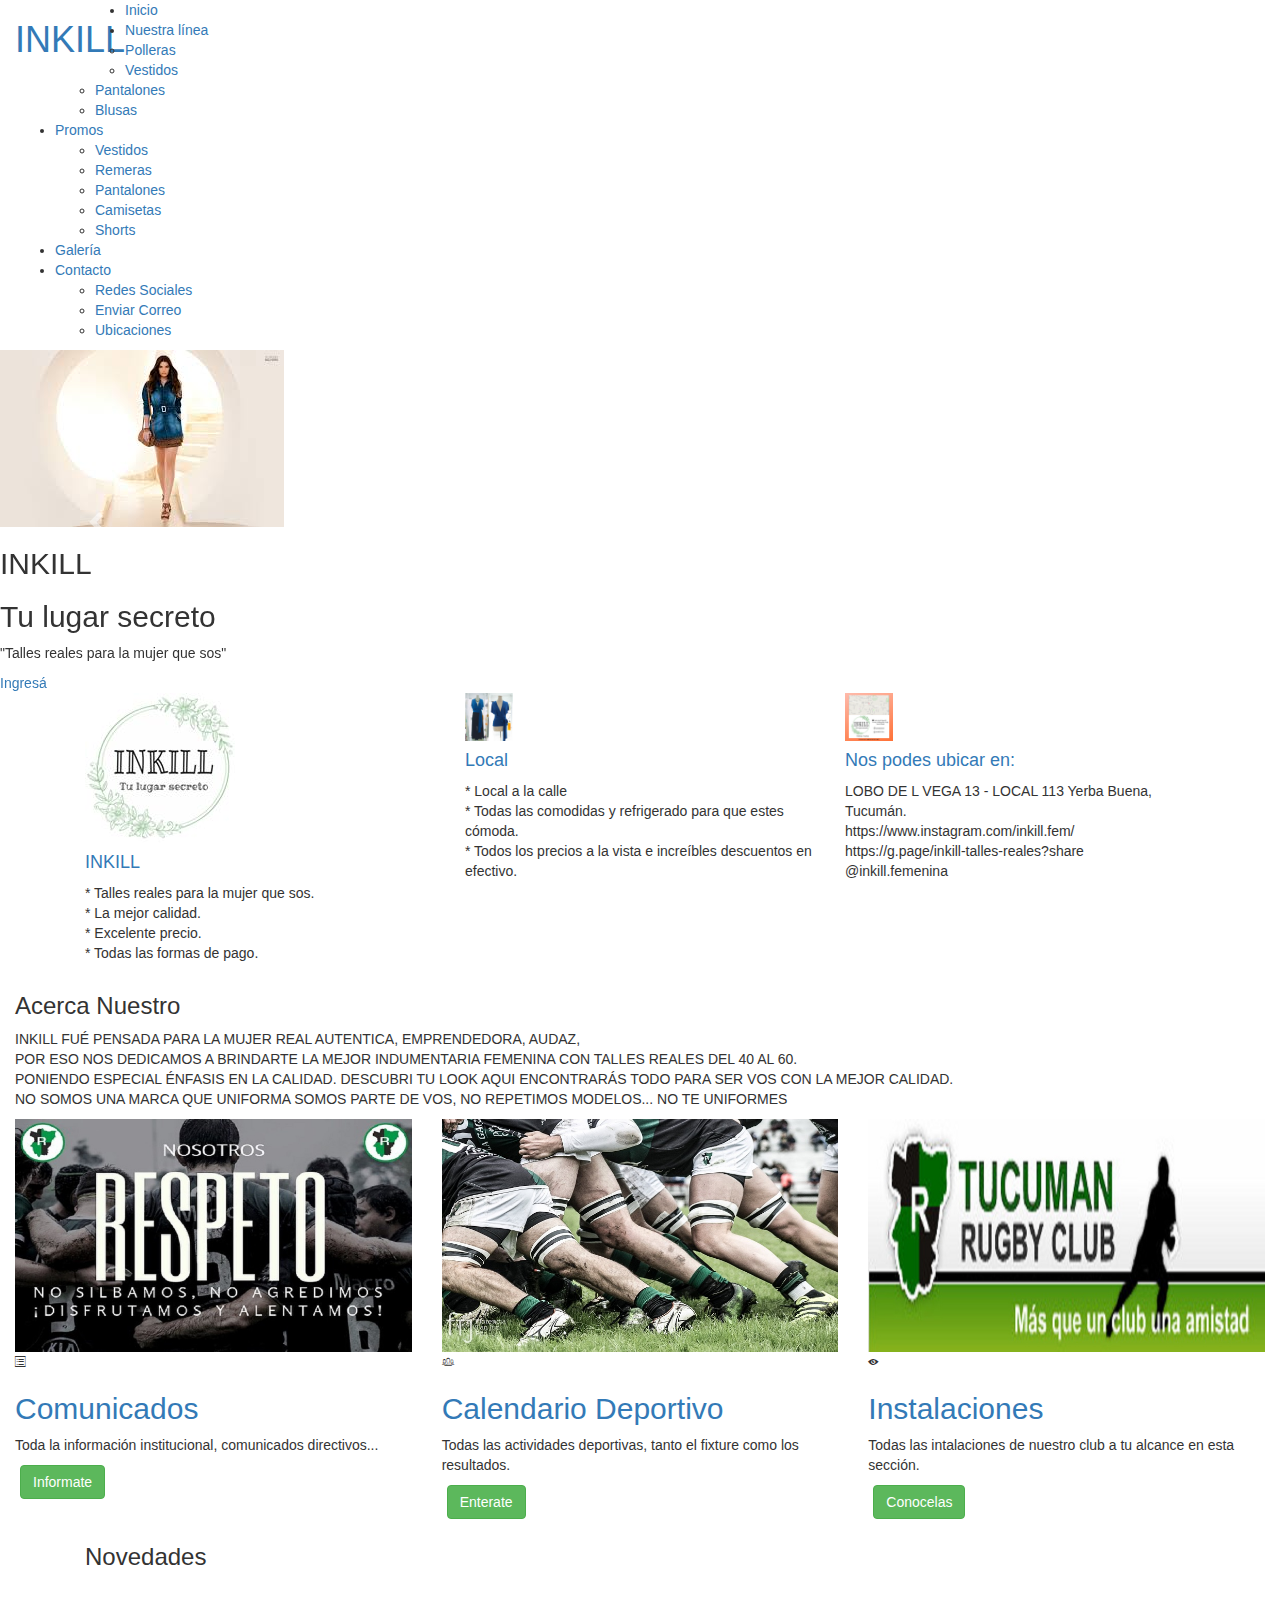
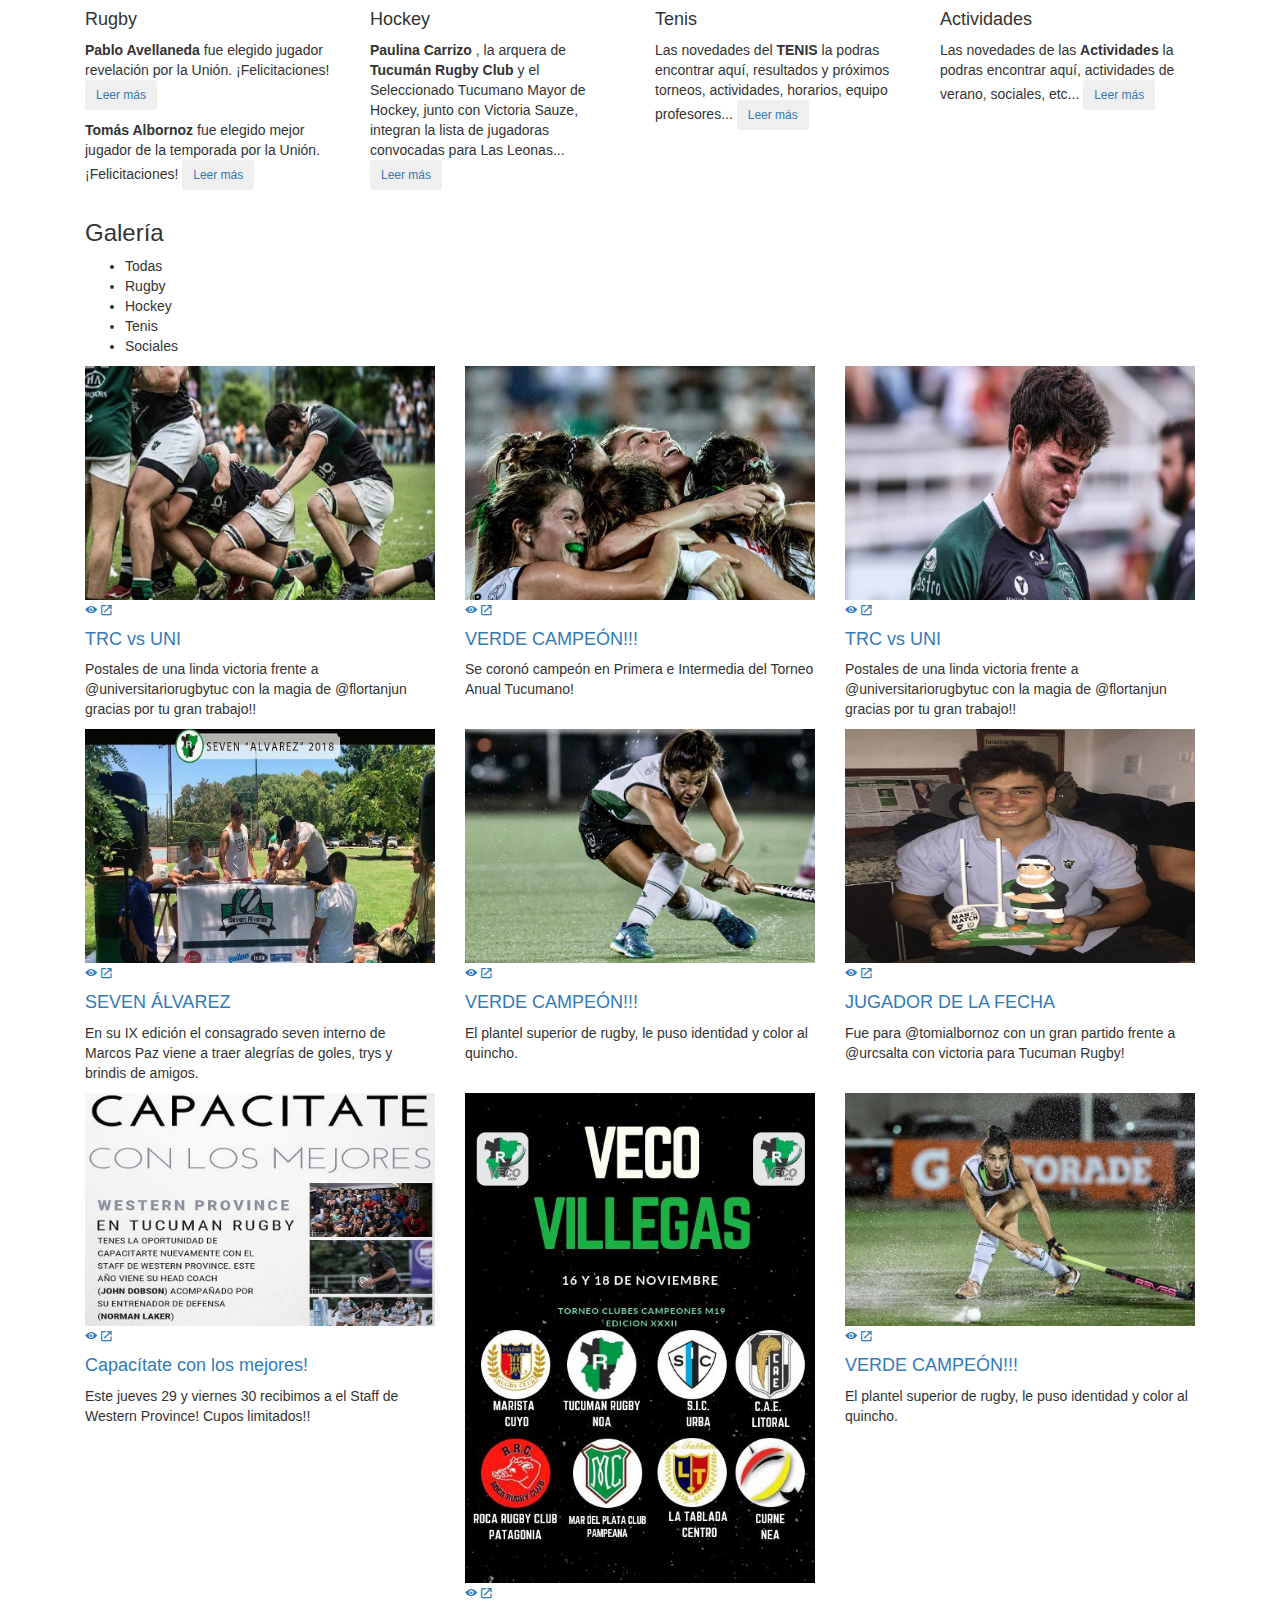
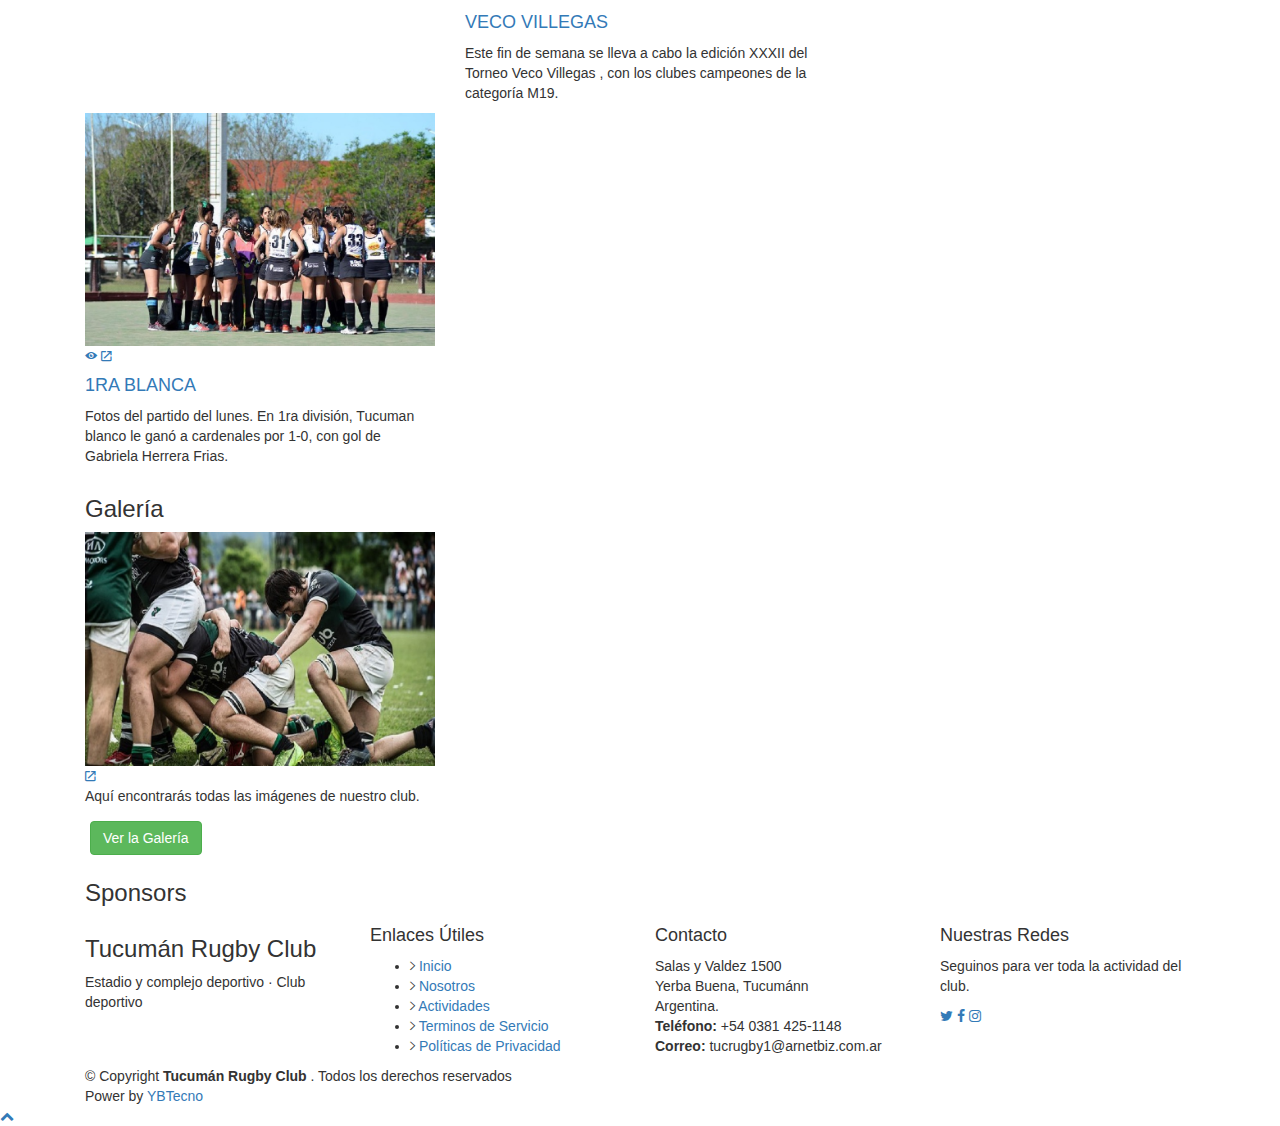
==== commit 63800d79: "Add files via upload" ====
--- a/index.html
+++ b/index.html
@@ -95,7 +95,7 @@
                         <li><a href="#">Actividad Verano</a></li>
                     </ul>
                 </li> -->
-                <li><a href="html/galeria.html">Galería</a></li>
+                <li><a href="#">Galería</a></li>
                 <li class="menu-has-children"><a href="#footer">Contacto</a>
                 <ul>
                     <li><a href="#">Redes Sociales</a></li>
@@ -219,7 +219,7 @@
           <div class="col-lg-4 box sociales">
               <img src="img/featured-services/imgsociales.jpg" width="48" alt="">
             <h4 class="title"><a href="">Nos podes ubicar en:</a></h4>
-            <p class="description">LOBO DE L VEGA 13 - LOCAL 113 Yerba Buena, Tucumán.<br> https://www.instagram.com/inkill.fem/ <br> https://g.page/inkill-talles-reales?share <br> @inkill.femenina </p>
+            <p class="description">LOBO DE L VEGA 13 - LOCAL 113 Yerba Buena, Tucumán. <br> https://www.instagram.com/inkill.fem/ <br> https://g.page/inkill-talles-reales?share <br> @inkill.femenina </p>
           </div>
 
         </div>
@@ -265,7 +265,7 @@
               <p>
                 Todas las actividades deportivas, tanto el fixture como los resultados.
               </p>
-              <button type="button" class="btn btn-success ml-2 mb-2">Enterate</button>
+              <button type="button" class="btn btn-success ml-2 mb-2"> Enterate </button>
             </div>
           </div>
 
@@ -342,7 +342,7 @@
       <div class="container">
 
         <header class="section-header">
-          <h3 class="section-title">Galería </h3>
+          <h3 id="galeria" class="section-title">Galería </h3>
         </header>
 
         <div class="row">
@@ -507,12 +507,45 @@
                   <p>Fotos del partido del lunes. En 1ra división, Tucuman blanco le ganó a cardenales por 1-0, con gol de Gabriela Herrera Frias.</p>
                 </div>
               </div>
-            </div>
+          </div>
 
         </div>
 
       </div>
     </section><!-- #portfolio -->
+
+    <!--==========================
+      Portfolio-Mobile Section
+    ============================-->
+    <section id="portfolio-mobile"  class="section-bg" >
+      <div class="container">
+
+        <header class="section-header">
+          <h3 id="galeria" class="section-title"> Galería </h3>
+        </header>
+
+        <div class="row portfolio-container">
+
+          <div class="col-lg-4 col-md-6 portfolio-item filter-rugby wow fadeInUp">
+            <div class="portfolio-wrap">
+              <figure>
+                <img src="img/portfolio/imgportfolio-rugby1.jpg" class="img-fluid" alt="">
+                <!-- <a href="html/galeria.html" data-lightbox="portfolio" data-title="App 1" class="link-preview" title="Preview"><i class="ion ion-eye"></i></a> -->
+                <a href="html/galeria.html" class="link-details" title="More Details"><i class="ion ion-android-open"></i></a>
+              </figure>
+
+              <div class="portfolio-info">
+                  <p>Aquí encontrarás todas las imágenes de nuestro club. </p>
+                  <a href="html/galeria.html"><button type="button" class="btn btn-success ml-2 mb-2 mt-2">  Ver la Galería </button></a>
+                  </a>
+              </div>
+            </div>
+          </div>
+
+        </div>
+
+      </div>
+    </section><!-- #portfolio-mobile -->
 
     <!--==========================
       Clients Section
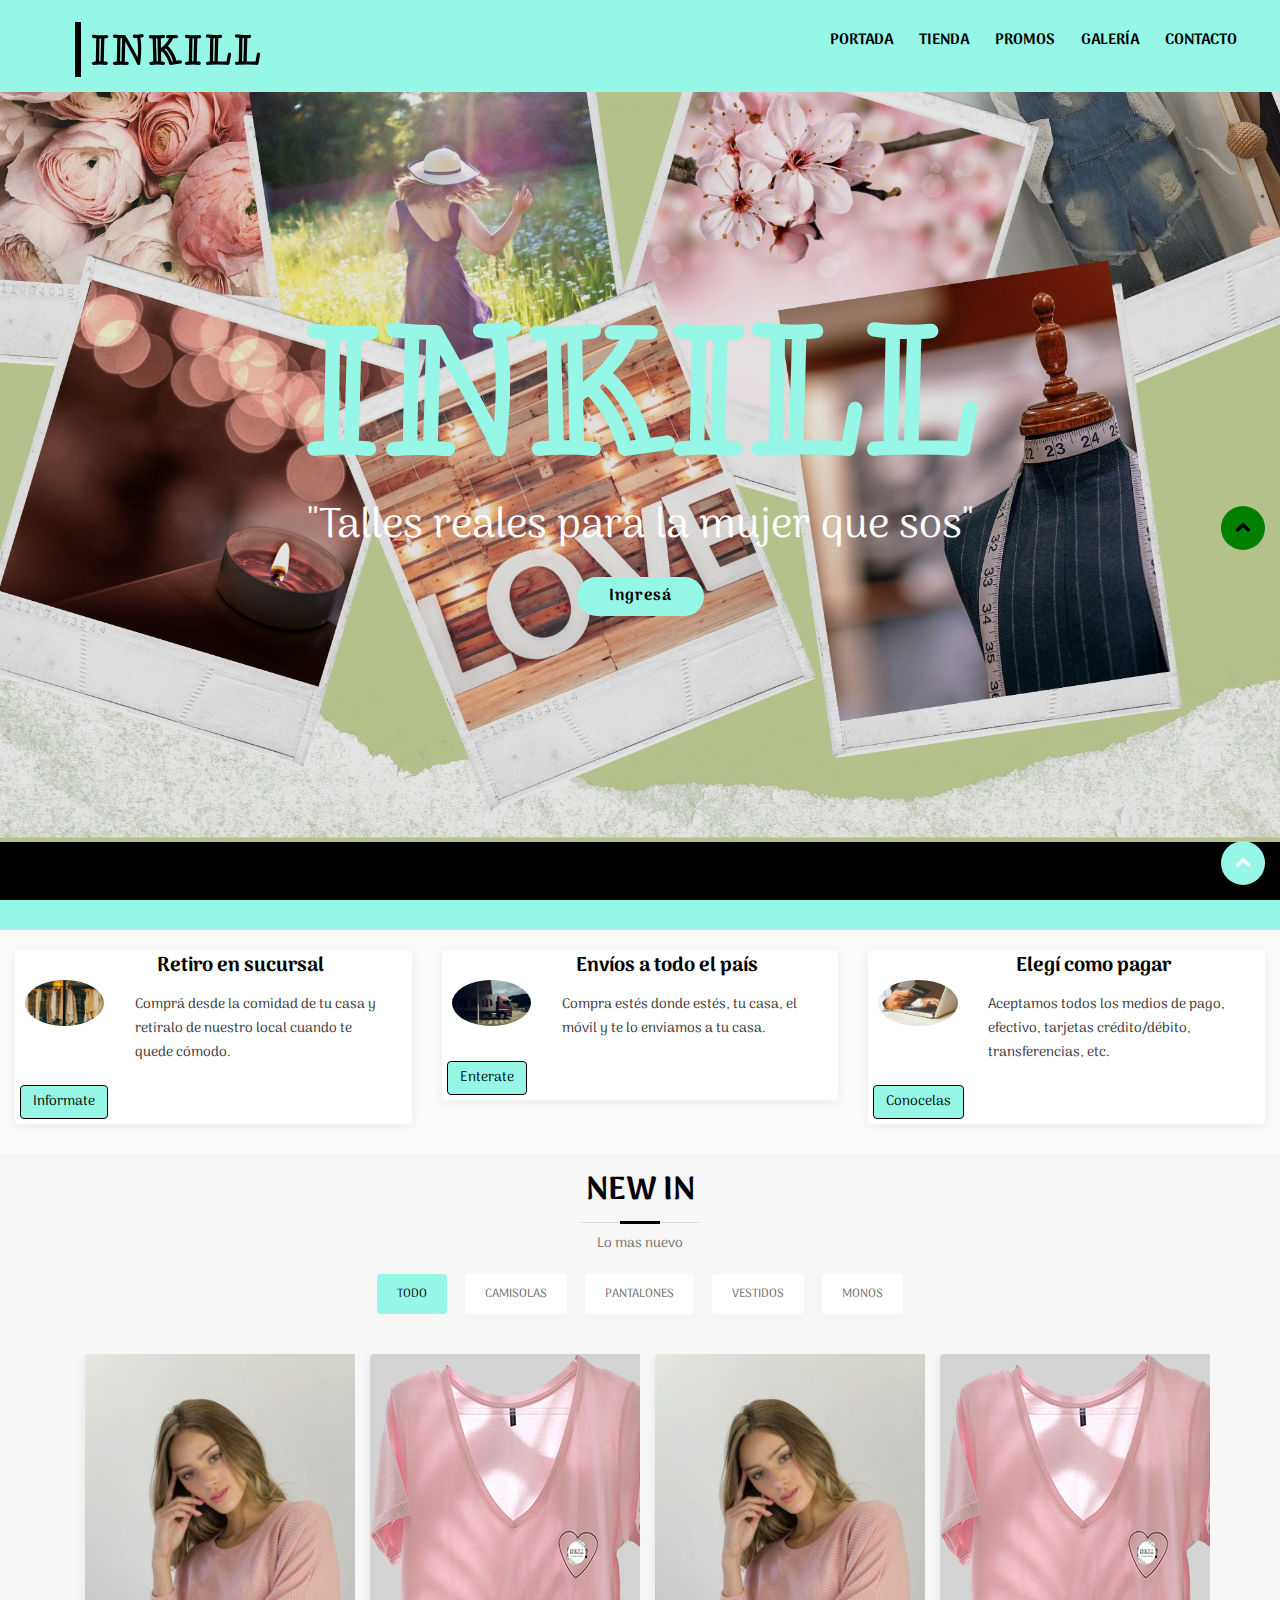
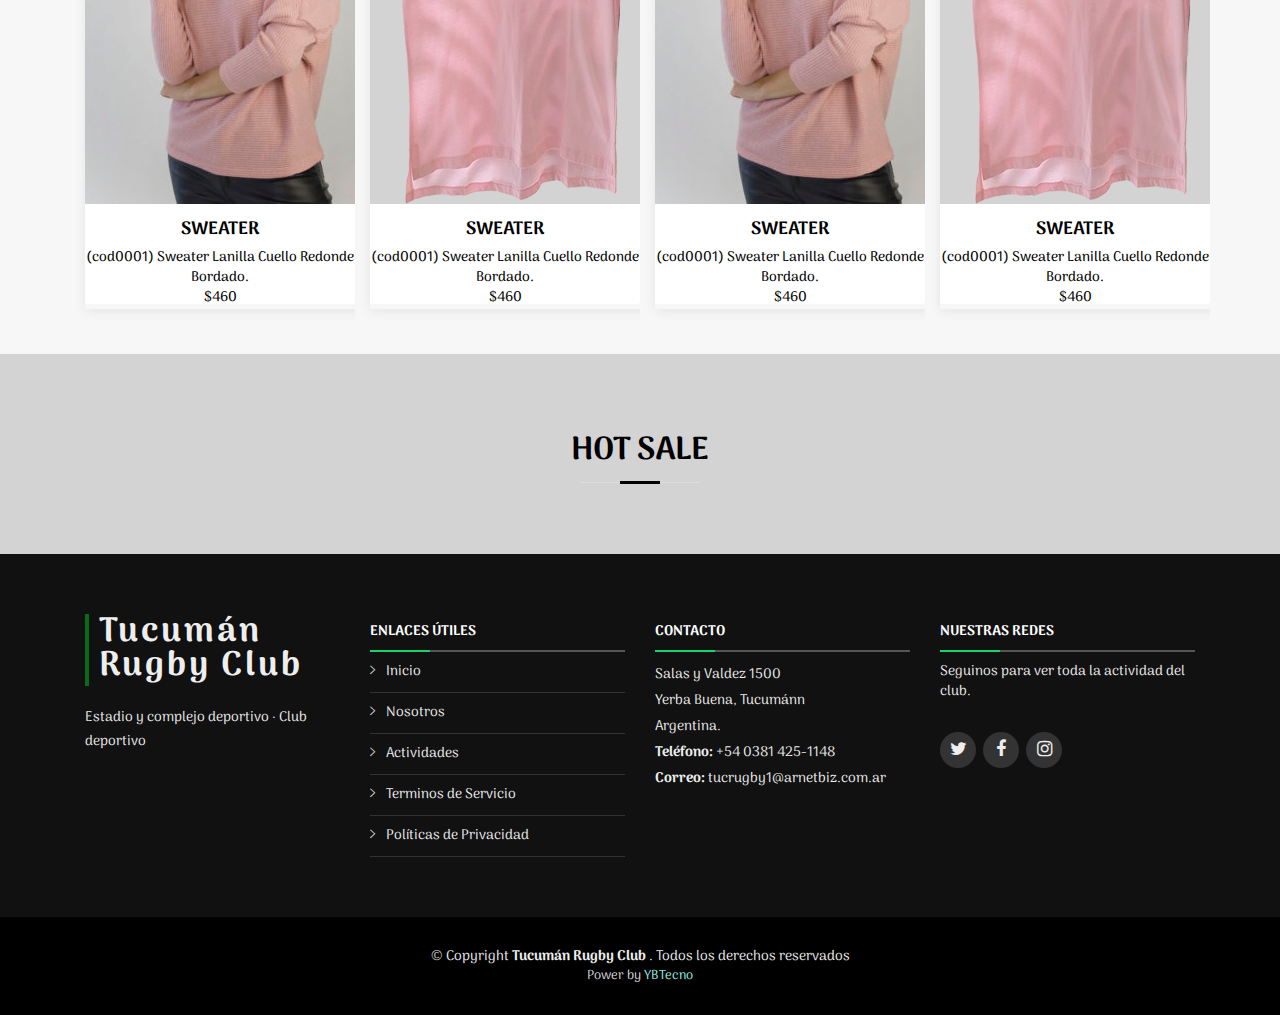
==== commit 2dd1ec7c: "web inkill 30032020_2" ====
--- a/index.html
+++ b/index.html
@@ -28,6 +28,7 @@
   <link rel="manifest" href="manifest.json">
 
   <!-- Google Fonts -->
+  <link href="https://fonts.googleapis.com/css?family=Arima+Madurai&display=swap" rel="stylesheet"> 
   <link href="https://fonts.googleapis.com/css?family=Ribeye+Marrow&display=swap" rel="stylesheet">
   <link href="https://fonts.googleapis.com/css?family=Ribeye&display=swap" rel="stylesheet">
   <link href="https://fonts.googleapis.com/css?family=Open+Sans:300,300i,400,400i,700,700i|Montserrat:300,400,500,700" rel="stylesheet">
@@ -36,6 +37,7 @@
   <link href="lib/bootstrap/css/bootstrap.min.css" rel="stylesheet">
 
   <!-- Libraries CSS Files -->
+  <link href="lib/font-awesome/css/all.css" rel="stylesheet"> <!--load all styles -->
   <link href="lib/font-awesome/css/font-awesome.min.css" rel="stylesheet">
   <link href="lib/animate/animate.min.css" rel="stylesheet">
   <link href="lib/ionicons/css/ionicons.min.css" rel="stylesheet">
@@ -49,6 +51,7 @@
 </head>
 
 <body>
+  
   <!-- The core Firebase JS SDK is always required and must be listed first -->
 <script src="/__/firebase/7.11.0/firebase-app.js"></script>
 
@@ -71,8 +74,8 @@
 
           <nav id="nav-menu-container">
             <ul class="nav-menu">
-                <li class="menu-active"><a href="#intro">Inicio</a></li>
-                <li class="menu-has-children"><a href="#about">Nuestra línea</a>
+                <li class="menu-active"><a href="#intro">Portada</a></li>
+                <li class="menu-has-children"><a href="#about">Tienda</a>
                 <ul>
                     <li><a href="html/comunicados.html">Polleras</a></li>
                     <li><a href="html/reseniaHistorica.html">Vestidos</a></li>
@@ -116,77 +119,36 @@
       <div class="intro-container">
           <div id="introCarousel" class="carousel slide carousel-fade" data-ride="carousel">
 
-          <ol class="carousel-indicators"></ol>
+            <!-- puntos para cambio de imagenes -->
+          <!-- <ol class="carousel-indicators"></ol> -->
 
           <div class="carousel-inner" role="listbox">
 
               <div class="carousel-item active">
-              <div class="carousel-background"><img src="img/intro-carousel/1.jpg" alt=""></div>
+              <div class="carousel-background"><img src="img/intro-carousel/cuerpoprincipal.jpeg" alt=""></div>
               <div class="carousel-container">
                   <div class="carousel-content">
                   <h2 class="nombre">INKILL</h2>
-                  <h2>Tu lugar secreto</h2>
+                  <!-- <h2>Tu lugar secreto</h2> -->
                   <p>"Talles reales para la mujer que sos"</p>
                   <a href="#featured-services" class="btn-get-started scrollto">Ingresá</a>
                   </div>
               </div>
               </div>
 
-              <div class="carousel-item">
-              <div class="carousel-background"><img src="img/intro-carousel/2.jpg" alt=""></div>
-              <div class="carousel-container">
-                  <div class="carousel-content">
-                  <h2 class="nombre">INKILL</h2>
-                  <!-- <p>Único Club del NOA con 2 campos de 18 hoyos y 600 hándicaps nacionales. Torneos con una media de 150 golfistas por evento.</p> -->
-                  <a href="#featured-services" class="btn-get-started scrollto">Ingresá</a>
-                  </div>
-              </div>
-              </div>
-
-              <div class="carousel-item">
-              <div class="carousel-background"><img src="img/intro-carousel/3.jpg" alt=""></div>
-              <div class="carousel-container">
-                  <div class="carousel-content">
-                  <h2 class="nombre">INKILL</h2>
-                  <!-- <p>Club de Hockey con su campo de césped sintético iluminado. Más de 350 jugadoras inscriptas. Todas las divisiones. Se practica desde 1994. Ingreso de las niñas a partir de los 5 años de edad.</p> -->
-                  <a href="#featured-services" class="btn-get-started scrollto">Ingresá</a>
-                  </div>
-              </div>
-              </div>
-
-              <div class="carousel-item">
-              <div class="carousel-background"><img src="img/intro-carousel/4.jpg" alt=""></div>
-              <div class="carousel-container">
-                  <div class="carousel-content">
-                  <h2 class="nombre">INKILL</h2>
-                  <!-- <p class="text-justify  ">Club Hípico con dos pistas de salto (césped y arena). Pista circular para trabajos a la cuerda. Escuela de Equitació (adiestramiento y salto), clases particulares. Torneos locales y regionales.  Anualmente hay dos torneos clásicos de participación nacional : Torneo Regional del Norte (en los meses Junio y/o Julio) y Torneo Derby que se realiza finalizando la temporada. Salón de eventos.</p> -->
-                  <a href="#featured-services" class="btn-get-started scrollto">Ingresá</a>
-                  </div>
-              </div>
-              </div>
-
-              <div class="carousel-item">
-              <div class="carousel-background"><img src="img/intro-carousel/5.jpg" alt=""></div>
-              <div class="carousel-container">
-                  <div class="carousel-content">
-                  <h2 class="nombre">INKILL</h2>
-                  <!-- <p class="text-justify">Club de Rugby con su equipo en Primera División y sus divisiones inferiores. Ingreso de los niños a partir de los 5 años de edad. Más de 500 jugadores inscriptos. Se practica desde 1991. Gimnasio de uso gratis para los socios del club, actualmente nos encontramos abocados a reglamentar este uso y los horarios disponibles, en breves te explicaremos como será…</p> -->
-                  <a href="#featured-services" class="btn-get-started scrollto">Ingresá</a>
-                  </div>
-              </div>
-              </div>
-
-          </div>
-
-          <a class="carousel-control-prev" href="#introCarousel" role="button" data-slide="prev">
+          </div>
+
+          <!-- boton de imagen anterior -->
+          <!-- <a class="carousel-control-prev" href="#introCarousel" role="button" data-slide="prev">
               <span class="carousel-control-prev-icon ion-chevron-left" aria-hidden="true"></span>
               <span class="sr-only">Previous</span>
-          </a>
-
-          <a class="carousel-control-next" href="#introCarousel" role="button" data-slide="next">
+          </a> -->
+
+          <!-- boton imagen siguiente -->
+          <!-- <a class="carousel-control-next" href="#introCarousel" role="button" data-slide="next">
               <span class="carousel-control-next-icon ion-chevron-right" aria-hidden="true"></span>
               <span class="sr-only">Next</span>
-          </a>
+          </a> -->
 
           </div>
       </div>
@@ -201,26 +163,26 @@
       <div class="container">
         <div class="row">
 
-          <div class="col-lg-4 box logo">
+          <!-- <div class="col-lg-4 box logo">
             <img src="img/featured-services/logo.jpg" alt="">
             <h4 class="title"><a href="">INKILL</a></h4>
             <p class="description">* Talles reales para la mujer que sos. <br>
             * La mejor calidad. <br>
             * Excelente precio. <br>
             * Todas las formas de pago. </p>
-          </div>
-
-          <div class="col-lg-4 box box-bg sede">
+          </div> -->
+
+          <!-- <div class="col-lg-4 box box-bg sede">
             <img src="img/featured-services/imginstalsedes02.jpg" width="48" alt="">
             <h4 class="title"><a href="">Local</a></h4>
             <p class="description">* Local a la calle <br> * Todas las comodidas y refrigerado para que estes cómoda. <br> * Todos los precios a la vista e increíbles descuentos en efectivo.</p>
-          </div>
-
-          <div class="col-lg-4 box sociales">
+          </div> -->
+
+          <!-- <div class="col-lg-4 box sociales">
               <img src="img/featured-services/imgsociales.jpg" width="48" alt="">
             <h4 class="title"><a href="">Nos podes ubicar en:</a></h4>
             <p class="description">LOBO DE L VEGA 13 - LOCAL 113 Yerba Buena, Tucumán. <br> https://www.instagram.com/inkill.fem/ <br> https://g.page/inkill-talles-reales?share <br> @inkill.femenina </p>
-          </div>
+          </div> -->
 
         </div>
       </div>
@@ -232,24 +194,24 @@
     <section id="about">
       <div class="container-fluid">
 
-        <header class="section-header">
+        <!-- <header class="section-header">
           <h3>Acerca Nuestro</h3>
           <p>INKILL FUÉ PENSADA PARA LA MUJER REAL AUTENTICA, EMPRENDEDORA, AUDAZ, <br> POR ESO NOS DEDICAMOS A BRINDARTE LA MEJOR INDUMENTARIA FEMENINA CON TALLES REALES DEL 40 AL 60. <br> PONIENDO ESPECIAL ÉNFASIS EN LA CALIDAD.
           DESCUBRI TU LOOK AQUI ENCONTRARÁS TODO PARA SER VOS CON LA MEJOR CALIDAD. <br>
           NO SOMOS UNA MARCA QUE UNIFORMA SOMOS PARTE DE VOS, NO REPETIMOS MODELOS... NO TE UNIFORMES</p>
-        </header>
+        </header> -->
 
         <div class="row about-cols">
 
           <div class="col-md-4 wow fadeInUp">
             <div class="about-col">
               <div class="img">
-                <img src="img/about-plan.jpg" alt="" class="img-fluid">
-                <div class="icon"><i class="ion-ios-list-outline"></i></div>
-              </div>
-              <h2 class="title"><a href="html/comunicados.html">Comunicados</a></h2>
+                <img src="img/about-plan.jpg" alt="" class="img-fluid pepe">
+                <!-- <div class="icon"><i class="ion-ios-list-outline"></i></div> -->
+              </div>
+              <h2 class="title"><a href="html/comunicados.html">Retiro en sucursal</a></h2>
               <p>
-                Toda la información institucional, comunicados directivos...
+                Comprá desde la comidad de tu casa y retiralo de nuestro local cuando te quede cómodo.
               </p>
               <button type="button" class="btn btn-success ml-2 mb-2">Informate</button>
             </div>
@@ -258,12 +220,12 @@
           <div class="col-md-4 wow fadeInUp" data-wow-delay="0.1s">
             <div class="about-col">
               <div class="img">
-                <img src="img/about-vision.jpg" alt="" class="img-fluid">
-                <div class="icon"><i class="ion-ios-people-outline"></i></div>
-              </div>
-              <h2 class="title"><a href="#">Calendario Deportivo</a></h2>
+                <img src="img/about-vision.jpg" alt="" class="img-fluid pepe">
+                <!-- <div class="icon"><i class="ion-ios-people-outline"></i></div> -->
+              </div>
+              <h2 class="title"><a href="#">Envíos a todo el país</a></h2>
               <p>
-                Todas las actividades deportivas, tanto el fixture como los resultados.
+                Compra estés donde estés, tu casa, el móvil y te lo enviamos a tu casa.
               </p>
               <button type="button" class="btn btn-success ml-2 mb-2"> Enterate </button>
             </div>
@@ -272,12 +234,12 @@
           <div class="col-md-4 wow fadeInUp" data-wow-delay="0.2s">
             <div class="about-col">
               <div class="img">
-                <img src="img/tucuman-rugby-club.jpg" alt="" class="img-fluid">
-                <div class="icon"><i class="ion-ios-eye -outline"></i></div>
-              </div>
-              <h2 class="title"><a href="#">Instalaciones</a></h2>
+                <img src="img/comocomprar.jpg" alt="" class="img-fluid pepe">
+                <!-- <div class="icon"><i class="ion-ios-eye -outline"></i></div> -->
+              </div>
+              <h2 class="title"><a href="#">Elegí como pagar</a></h2>
               <p>
-                Todas las intalaciones de nuestro club a tu alcance en esta sección.
+                Aceptamos todos los medios de pago, efectivo, tarjetas crédito/débito, transferencias, etc.
               </p>
               <button type="button" class="btn btn-success ml-2 mb-2">Conocelas</button>
             </div>
@@ -295,11 +257,193 @@
       <div class="container">
 
         <header class="section-header wow fadeInUp">
-          <h3>Novedades</h3>
+            <h3>New In</h3>
+            <p class="new">Lo mas nuevo</p>
+          </div>
+          
           <!-- <p>Todas las novedades de nuestro club, tanto deportivas como sociales.</p> -->
         </header>
 
-        <div class="row">
+        <section id="portfolio"  class="section-bg" >
+          <div class="container">
+    
+            <!-- <header class="section-header">
+              <h3 id="galeria" class="section-title">Galería </h3>
+            </header> -->
+    
+            <div class="row">
+              <div class="col-lg-12">
+                <ul id="portfolio-flters">
+                  <li data-filter="*" class="filter-active">Todo</li>
+                  <li data-filter=".filter-rugby">Camisolas</li>
+                  <li data-filter=".filter-hockey">Pantalones</li>
+                  <li data-filter=".filter-tenis">Vestidos</li>
+                  <li data-filter=".filter-sociales">Monos</li>
+                </ul>
+              </div>
+            </div>
+    
+            <div class="row portfolio-container">
+    
+              <div class="col-lg-3 col-md-6 portfolio-item filter-rugby wow fadeInUp">
+                <div class="portfolio-wrap">
+                  <figure>
+                    <img src="img/portfolio/remera.jpg" class="img-fluid" alt="">
+                    <a href="img/portfolio/remera.jpg" data-lightbox="portfolio" data-title="App 1" class="link-preview" title="Preview"><i class="ion ion-eye"></i></a>
+                    <a href="#" class="link-details" title="More Details"><i class="ion ion-android-open"></i></a>
+                  </figure>
+    
+                  <div class="portfolio-info">
+                    <h4><a href="#">SWEATER</a></h4>
+                    <p>(cod0001) Sweater Lanilla Cuello Redonde Bordado. </p>
+                    <p>$460 </p>  
+                  </div>
+                </div>
+              </div>
+    
+              <div class="col-lg-3 col-md-6 portfolio-item filter-hockey wow fadeInUp" data-wow-delay="0.1s">
+                <div class="portfolio-wrap">
+                  <figure>
+                    <img src="img/portfolio/remera2.png" class="img-fluid" alt="">
+                    <a href="img/portfolio/remera2.png" class="link-preview" data-lightbox="portfolio" data-title="Web 3" title="Preview"><i class="ion ion-eye"></i></a>
+                    <a href="#" class="link-details" title="More Details"><i class="ion ion-android-open"></i></a>
+                  </figure>
+    
+                  <div class="portfolio-info">
+                    <h4><a href="#">SWEATER</a></h4>
+                    <p>(cod0001) Sweater Lanilla Cuello Redonde Bordado. </p>
+                    <p>$460 </p>
+                  </div>
+                </div>
+              </div>
+    
+              <div class="col-lg-3 col-md-6 portfolio-item filter-rugby wow fadeInUp" data-wow-delay="0.2s">
+                <div class="portfolio-wrap">
+                  <figure>
+                    <img src="img/portfolio/remera.jpg" class="img-fluid" alt="">
+                    <a href="img/portfolio/remera.jpg" class="link-preview" data-lightbox="portfolio" data-title="App 2" title="Preview"><i class="ion ion-eye"></i></a>
+                    <a href="#" class="link-details" title="More Details"><i class="ion ion-android-open"></i></a>
+                  </figure>
+    
+                  <div class="portfolio-info">
+                    <h4><a href="#">SWEATER</a></h4>
+                    <p>(cod0001) Sweater Lanilla Cuello Redonde Bordado. </p>
+                    <p>$460 </p>
+                  </div>
+                </div>
+              </div>
+    
+              <div class="col-lg-3 col-md-6 portfolio-item filter-sociales wow fadeInUp">
+                <div class="portfolio-wrap">
+                  <figure>
+                    <img src="img/portfolio/remera2.png" class="img-fluid" alt="">
+                    <a href="img/portfolio/remera2.png" class="link-preview" data-lightbox="portfolio" data-title="Card 2" title="Preview"><i class="ion ion-eye"></i></a>
+                    <a href="#" class="link-details" title="More Details"><i class="ion ion-android-open"></i></a>
+                  </figure>
+    
+                  <div class="portfolio-info">
+                    <h4><a href="#">SWEATER</a></h4>
+                    <p>(cod0001) Sweater Lanilla Cuello Redonde Bordado. </p>
+                    <p>$460 </p>
+                  </div>
+                </div>
+              </div>
+    
+              <!-- <div class="col-lg-3 col-md-6 portfolio-item filter-hockey wow fadeInUp" data-wow-delay="0.1s">
+                <div class="portfolio-wrap">
+                  <figure>
+                    <img src="img/portfolio/imgportfolio-hockey2.jpg" class="img-fluid" alt="">
+                    <a href="img/portfolio/imgportfolio-hockey2.jpg" class="link-preview" data-lightbox="portfolio" data-title="Web 2" title="Preview"><i class="ion ion-eye"></i></a>
+                    <a href="#" class="link-details" title="More Details"><i class="ion ion-android-open"></i></a>
+                  </figure>
+    
+                  <div class="portfolio-info">
+                    <h4><a href="#">VERDE CAMPEÓN!!!</a></h4>
+                    <p>El plantel superior de rugby, le puso identidad y color al quincho.</p>
+                  </div>
+                </div>
+              </div> -->
+    
+              <!-- <div class="col-lg-3 col-md-6 portfolio-item filter-rugby wow fadeInUp" data-wow-delay="0.2s">
+                <div class="portfolio-wrap">
+                  <figure>
+                    <img src="img/portfolio/imgportfolio-rugby3.jpg" class="img-fluid" alt="">
+                    <a href="img/portfolio/imgportfolio-rugby3.jpg" class="link-preview" data-lightbox="portfolio" data-title="App 3" title="Preview"><i class="ion ion-eye"></i></a>
+                    <a href="#" class="link-details" title="More Details"><i class="ion ion-android-open"></i></a>
+                  </figure>
+    
+                  <div class="portfolio-info">
+                    <h4><a href="#">JUGADOR DE LA FECHA</a></h4>
+                    <p>Fue para @tomialbornoz con un gran partido frente a @urcsalta con victoria para Tucuman Rugby! </p>
+                  </div>
+                </div>
+              </div> -->
+    
+              <!-- <div class="col-lg-3 col-md-6 portfolio-item filter-sociales wow fadeInUp">
+                <div class="portfolio-wrap">
+                  <figure>
+                    <img src="img/portfolio/capacitateMejores.jpg" class="img-fluid" alt="">
+                    <a href="img/portfolio/capacitateMejores.jpg" class="link-preview" data-lightbox="portfolio" data-title="Card 1" title="Preview"><i class="ion ion-eye"></i></a>
+                    <a href="#" class="link-details" title="More Details"><i class="ion ion-android-open"></i></a>
+                  </figure>
+    
+                  <div class="portfolio-info">
+                      <h4><a href="#">Capacítate con los mejores!</a></h4>
+                      <p>Este jueves 29 y viernes 30 recibimos a el Staff de Western Province! Cupos limitados!!</p>
+                  </div>
+                </div>
+              </div> -->
+    
+              <!-- <div class="col-lg-3 col-md-6 portfolio-item filter-sociales wow fadeInUp" data-wow-delay="0.1s">
+                <div class="portfolio-wrap">
+                  <figure>
+                    <img src="img/portfolio/vecoVillegas.jpg" class="img-fluid" alt="">
+                    <a href="img/portfolio/vecoVillegas.jpg" class="link-preview" data-lightbox="portfolio" data-title="Card 3" title="Preview"><i class="ion ion-eye"></i></a>
+                    <a href="#" class="link-details" title="More Details"><i class="ion ion-android-open"></i></a>
+                  </figure>
+    
+                  <div class="portfolio-info">
+                    <h4><a href="#">VECO VILLEGAS</a></h4>
+                    <p>Este fin de semana se lleva a cabo la edición XXXII del Torneo Veco Villegas , con los clubes campeones de la categoría M19.</p>
+                  </div>
+                </div>
+              </div> -->
+    
+              <!-- <div class="col-lg-3 col-md-6 portfolio-item filter-hockey wow fadeInUp" data-wow-delay="0.2s">
+                <div class="portfolio-wrap">
+                  <figure>
+                    <img src="img/portfolio/imgportfolio-hockey3.jpg" class="img-fluid" alt="">
+                    <a href="img/portfolio/imgportfolio-hockey3.jpg" class="link-preview" data-lightbox="portfolio" data-title="Web 1" title="Preview"><i class="ion ion-eye"></i></a>
+                    <a href="#" class="link-details" title="More Details"><i class="ion ion-android-open"></i></a>
+                  </figure>
+    
+                  <div class="portfolio-info">
+                    <h4><a href="#">VERDE CAMPEÓN!!!</a></h4>
+                    <p>El plantel superior de rugby, le puso identidad y color al quincho.</p>
+                  </div>
+                </div>
+              </div> -->
+    
+              <!-- <div class="col-lg-3 col-md-6 portfolio-item filter-hockey wow fadeInUp" data-wow-delay="0.2s">
+                  <div class="portfolio-wrap">
+                    <figure>
+                      <img src="img/portfolio/imgportfolio-hockey4.jpg" class="img-fluid" alt="">
+                      <a href="img/portfolio/imgportfolio-hockey4.jpg" class="link-preview" data-lightbox="portfolio" data-title="Web 1" title="Preview"><i class="ion ion-eye"></i></a>
+                      <a href="#" class="link-details" title="More Details"><i class="ion ion-android-open"></i></a>
+                    </figure>
+      
+                    <div class="portfolio-info">
+                      <h4><a href="#">1RA BLANCA</a></h4>
+                      <p>Fotos del partido del lunes. En 1ra división, Tucuman blanco le ganó a cardenales por 1-0, con gol de Gabriela Herrera Frias.</p>
+                    </div>
+                  </div>
+              </div> -->
+    
+            </div>
+    
+          </div>
+        </section><!-- #portfolio -->
+        <!-- <div class="row mr-2 ml-2">
 
           <div class="col-lg-3 col-md-6 box box-rugby wow bounceInUp" data-wow-duration="1.4s">
             <div class="icon"><img src="img/rugby2.png" width="40" alt=""></div>
@@ -328,7 +472,7 @@
               <button class="btn btn-sm" type="button"><a href="#" target="_blank"> Leer más</a></button></p>
           </div>
 
-        </div>
+        </div> -->
 
       </div>
     </section> 
@@ -338,7 +482,7 @@
     <!--==========================
       Portfolio Section
     ============================-->
-    <section id="portfolio"  class="section-bg" >
+    <!-- <section id="portfolio"  class="section-bg" >
       <div class="container">
 
         <header class="section-header">
@@ -512,7 +656,8 @@
         </div>
 
       </div>
-    </section><!-- #portfolio -->
+    </section> -->
+    <!-- #portfolio -->
 
     <!--==========================
       Portfolio-Mobile Section
@@ -554,18 +699,20 @@
       <div class="container">
 
         <header class="section-header">
-          <h3>Sponsors</h3>
+          <h3>Hot Sale</h3>
         </header>
 
         <div class="owl-carousel clients-carousel">
-          <img src="img/clients/client-1.png" alt="">
-          <img src="img/clients/client-2.png" alt="">
-          <img src="img/clients/client-3.png" alt="">
-          <img src="img/clients/client-4.png" alt="">
-          <img src="img/clients/client-5.png" alt="">
-          <img src="img/clients/client-6.png" alt="">
-          <img src="img/clients/client-7.png" alt="">
-          <img src="img/clients/client-8.png" alt="">
+          <img src="img/clients/hotsale01.jpg" alt="">
+          <img src="img/clients/hotsale02.jpg" alt="">
+          <img src="img/clients/hotsale03.png" alt="">
+          <img src="img/clients/hotsale04.jpg" alt="">
+          <img src="img/clients/hotsale05.jpg" alt="">
+          <img src="img/clients/hotsale06.jpg" alt="">
+          <img src="img/clients/hotsale07.jpg" alt="">
+          <img src="img/clients/hotsale08.jpg" alt="">
+          <img src="img/clients/hotsale09.jpg" alt="">
+          <img src="img/clients/hotsale10.jpg" alt="">
         </div>
 
       </div>
@@ -636,6 +783,7 @@
   </footer><!-- #footer -->
 
   <a href="#" class="back-to-top"><i class="fa fa-chevron-up"></i></a>
+  <a href="#" class="back-to-ws"><i class="fa fa-chevron-up"></i></a>
 
   <!-- JavaScript Libraries -->
   <script src="lib/jquery/jquery.min.js"></script>
--- a/css/style.css
+++ b/css/style.css
@@ -0,0 +1,1789 @@
+/*--------------------------------------------------------------
+# General
+--------------------------------------------------------------*/
+body {
+    background: lightgray;
+    color: #666666;
+    /* font-family: 'Ribeye Marrow', cursive; */
+    font-family: 'Arima Madurai', cursive;
+  }
+  
+  a {
+    color: #96f7e6;
+    transition: 0.5s;
+  }
+  
+  a:hover, a:active, a:focus {
+    color: #96f7e6;
+    outline: none;
+    text-decoration: none;
+  }
+  
+  p {
+    padding: 0;
+    margin: 0 0 30px 0;
+  }
+  
+  h1, h2, h3, h4, h5, h6 {
+    /* font-family: 'Ribeye Marrow', cursive; */
+    font-family: 'Arima Madurai', cursive;
+    font-weight: 400;
+    /* margin: 0 0 20px 0; */
+    padding: 0;
+  }
+  
+  /* Back to top button */
+  .back-to-top {
+    position: fixed;
+    display: none;
+    background: #96f7e6;
+    color: #fff;
+    display: inline-block;
+    width: 44px;
+    height: 44px;
+    text-align: center;
+    line-height: 1;
+    font-size: 16px;
+    border-radius: 50%;
+    right: 15px;
+    bottom: 15px;
+    transition: background 0.5s;
+    z-index: 11;
+  }
+  
+  .back-to-top i {
+    padding-top: 12px;
+    color: #fff;
+  }
+  
+  @media (max-width: 768px) {
+    .back-to-top {
+      bottom: 15px;
+    }
+  }
+  /* Back to ws */
+  .back-to-ws {
+    position: fixed;
+    display: none;
+    background: green;
+    /* background: url("../img/ws.jpg") center top no-repeat fixed; */
+    /* color: black; */
+    display: inline-block;
+    width: 44px;
+    height: 44px;
+    text-align: center;
+    line-height: 1;
+    font-size: 16px;
+    border-radius: 50%;
+    right: 15px;
+    bottom: 350px;
+    transition: background 0.5s;
+    z-index: 11;
+  }
+  
+  .back-to-ws i {
+    padding-top: 12px;
+    color: black;
+  }
+  
+  @media (max-width: 768px) {
+    .back-to-ws {
+      bottom: 15px;
+    }
+  }
+  /*--------------------------------------------------------------
+  # Header
+  --------------------------------------------------------------*/
+  #header {
+    padding: 30px 0;
+    height: 92px;
+    position: fixed;
+    left: 0;
+    top: 0;
+    right: 0;
+    transition: all 0.5s;
+    z-index: 997;
+  }
+  
+  #header.header-scrolled {
+    background: rgba(0, 0, 0, 0.9);
+    padding: 20px 0;
+    height: 72px;
+    transition: all 0.5s;
+    
+  }
+  
+  #header #logo {
+    float: left;
+  }
+  
+  @media (min-width: 1024px) {
+    #header #logo {
+      padding-left: 60px;
+    }
+  }
+  
+  #header #logo h1 {
+    font-size: 40px;
+    margin: 0;
+    padding: 0;
+    line-height: 1;
+    /* font-family: 'Ribeye Marrow', cursive; */
+    font-family: 'Arima Madurai', cursive;
+    font-weight: 700;
+    letter-spacing: 3px;
+  }
+  
+  #header #logo h1 a, #header #logo h1 a:hover {
+    /* color: #fff; */
+    padding-left: 10px;
+    border-left: 6px solid black;
+    /* background: -webkit-linear-gradient(black,white); */
+    background: black;
+    -webkit-background-clip: text;
+    -webkit-text-fill-color: transparent;
+    color: tomato; 
+    font-family: 'Ribeye Marrow', cursive;
+  }
+ 
+  #header #logo img {
+    padding: 0;
+    margin: 0;
+  }
+  
+  @media (max-width: 768px) {
+    #header #logo h1 {
+      font-size: 28px;
+    }
+    #header #logo img {
+      max-height: 40px;
+    }
+  }
+  
+  /*--------------------------------------------------------------
+  # Intro Section
+  --------------------------------------------------------------*/
+  #intro {
+    display: table;
+    width: 100%;
+    height: 100vh;
+    background: #000;
+  }
+  
+  #intro .carousel-item {
+    width: 100%;
+    height: 100vh;
+    background-size: cover;
+    background-position: center;
+    background-repeat: no-repeat;
+  }
+  
+  #intro .carousel-item::before {
+    content: '';
+    background-color: rgba(0, 0, 0, 0.1);
+    position: absolute;
+    height: 100%;
+    width: 100%;
+    top: 0;
+    right: 0;
+    left: 0;
+    bottom: 0;
+    
+  }
+  
+  #intro .carousel-container {
+    display: flex;
+    justify-content: center;
+    align-items: center;
+    position: absolute;
+    bottom: 0;
+    top: 0;
+    left: 0;
+    right: 0;
+  }
+  
+  #intro .carousel-content {
+    text-align: center;
+  }
+  
+  #intro .nombre {
+    color: #96f7e6;
+    /* margin-bottom: 30px; */
+    font-size: 175px;
+    font-weight: 700;
+    font-family: 'Ribeye Marrow', cursive;
+    font-weight: bold;
+  }
+
+  #intro h2 {
+    color: #96f7e6;
+    /* margin-bottom: 30px; */
+    font-size: 75px;
+    font-weight: 700;
+    /* font-family: 'Ribeye Marrow', cursive; */
+    font-family: 'Arima Madurai', cursive;
+    font-weight: bold;
+  }
+  
+  @media (max-width: 768px) {
+    #intro h2 {
+      font-size: 50px;
+    }
+  }
+
+  @media (max-width: 575px) {
+    #intro h2 {
+      font-size: 40px;
+    }
+  }
+  
+  #intro p {
+    width: 80%;
+    margin: 0 auto 10px auto;
+    color: #fff;
+    font-size: 42px;
+  }
+  
+  @media (min-width: 1024px) {
+    #intro p {
+      width: 100%;
+    }
+  }
+  
+  #intro .carousel-fade .carousel-inner .carousel-item {
+    -webkit-transition-property: opacity;
+    transition-property: opacity;
+  }
+  
+  #intro .carousel-fade .carousel-inner .carousel-item,
+  #intro .carousel-fade .carousel-inner .active.carousel-item-left,
+  #intro .carousel-fade .carousel-inner .active.carousel-item-right {
+    opacity: 0;
+  }
+  
+  #intro .carousel-fade .carousel-inner .active,
+  #intro .carousel-fade .carousel-inner .carousel-item-next.carousel-item-left,
+  #intro .carousel-fade .carousel-inner .carousel-item-prev.carousel-item-right {
+    opacity: 1;
+    transition: 0.5s;
+  }
+  
+  #intro .carousel-fade .carousel-inner .carousel-item-next,
+  #intro .carousel-fade .carousel-inner .carousel-item-prev,
+  #intro .carousel-fade .carousel-inner .active.carousel-item-left,
+  #intro .carousel-fade .carousel-inner .active.carousel-item-right {
+    left: 0;
+    -webkit-transform: translate3d(0, 0, 0);
+    transform: translate3d(0, 0, 0);
+  }
+  
+  #intro .carousel-control-prev, #intro .carousel-control-next {
+    width: 10%;
+  }
+  
+  @media (min-width: 1024px) {
+    #intro .carousel-control-prev, #intro .carousel-control-next {
+      width: 5%;
+    }
+  }
+  
+  #intro .carousel-control-next-icon, #intro .carousel-control-prev-icon {
+    background: none;
+    font-size: 32px;
+    line-height: 1;
+  }
+  
+  #intro .carousel-indicators li {
+    cursor: pointer;
+  }
+  
+  #intro .btn-get-started {
+    /* font-family: 'Ribeye', cursive; */
+    font-family: 'Arima Madurai', cursive;
+    font-weight: 500;
+    font-size: 16px;
+    letter-spacing: 1px;
+    display: inline-block;
+    padding: 8px 32px;
+    border-radius: 50px;
+    transition: 0.5s;
+    margin: 10px;
+    color: black;
+    font-weight: bold;
+    background: #96f7e6;
+  }
+  
+  #intro .btn-get-started:hover {
+    background: black;
+    color: #96f7e6;
+  }
+  
+  /*--------------------------------------------------------------
+  # Navigation Menu
+  --------------------------------------------------------------*/
+  /* Nav Menu Essentials */
+  .nav-menu, .nav-menu * {
+    margin: 0;
+    padding: 0;
+    list-style: none;
+  }
+  
+  .nav-menu ul {
+    position: absolute;
+    display: none;
+    top: 100%;
+    left: 0;
+    z-index: 99;
+  }
+  
+  .nav-menu li {
+    position: relative;
+    white-space: nowrap;
+  }
+  
+  .nav-menu > li {
+    float: left;
+  }
+  
+  .nav-menu li:hover > ul,
+  .nav-menu li.sfHover > ul {
+    display: block;
+  }
+  
+  .nav-menu ul ul {
+    top: 0;
+    left: 100%;
+  }
+  
+  .nav-menu ul li {
+    min-width: 180px;
+  }
+  
+  /* Nav Menu Arrows */
+  .sf-arrows .sf-with-ul {
+    padding-right: 30px;
+  }
+  
+  .sf-arrows .sf-with-ul:after {
+    content: "\f107";
+    position: absolute;
+    right: 15px;
+    font-family: FontAwesome;
+    font-style: normal;
+    font-weight: normal;
+  }
+  
+  .sf-arrows ul .sf-with-ul:after {
+    content: "\f105";
+  }
+  
+  /* Nav Meu Container */
+  #nav-menu-container {
+    float: right;
+    margin: 0;
+  }
+  
+  @media (min-width: 1024px) {
+    #nav-menu-container {
+      padding-right: 20px;
+    }
+  }
+  
+  @media (max-width: 768px) {
+    #nav-menu-container {
+      display: none;
+    }
+  }
+  
+  /* Nav Meu Styling */
+  .nav-menu a {
+    padding: 0 8px 10px 8px;
+    text-decoration: none;
+    display: inline-block;
+    color: black;
+    /* font-family: "Montserrat", sans-serif; */
+    font-family: 'Arima Madurai', cursive;
+    font-weight: 700;
+    font-size: 15px;
+    text-transform: uppercase;
+    outline: none;
+  }
+  
+  .nav-menu li:hover > a, .nav-menu > .menu-active > a {
+    color: black;
+  }
+  
+  .nav-menu > li {
+    margin-left: 10px;
+  }
+  
+  .nav-menu ul {
+    margin: 4px 0 0 0;
+    padding: 10px;
+    box-shadow: 0px 0px 30px rgba(127, 137, 161, 0.25);
+    
+  }
+  
+  .nav-menu ul li {
+    transition: 0.3s;
+  }
+  
+  .nav-menu ul li a {
+    padding: 10px;
+    color: black;
+    transition: 0.3s;
+    display: block;
+    font-size: 15px;
+    text-transform: none;
+  }
+  
+  .nav-menu ul li:hover > a {
+    color: #96f7e6;
+    background: gray;
+  }
+  
+  .nav-menu ul ul {
+    margin: 0;
+  }
+  
+  /* Mobile Nav Toggle */
+  #mobile-nav-toggle {
+    position: fixed;
+    right: 0;
+    top: 0;
+    z-index: 999;
+    margin: 20px 20px 0 0;
+    border: 0;
+    background: none;
+    font-size: 24px;
+    display: none;
+    transition: all 0.4s;
+    outline: none;
+    cursor: pointer;
+  }
+  
+  #mobile-nav-toggle i {
+    color: #fff;
+  }
+  
+  @media (max-width: 768px) {
+    #mobile-nav-toggle {
+      display: inline;
+    }
+  }
+  
+  /* Mobile Nav Styling */
+  #mobile-nav {
+    position: fixed;
+    top: 0;
+    padding-top: 18px;
+    bottom: 0;
+    z-index: 998;
+    background: rgba(0, 0, 0, 0.8);
+    left: -260px;
+    width: 260px;
+    overflow-y: auto;
+    transition: 0.4s;
+  }
+  
+  #mobile-nav ul {
+    padding: 0;
+    margin: 0;
+    list-style: none;
+  }
+  
+  #mobile-nav ul li {
+    position: relative;
+  }
+  
+  #mobile-nav ul li a {
+    color: #fff;
+    font-size: 13px;
+    text-transform: uppercase;
+    overflow: hidden;
+    padding: 10px 22px 10px 15px;
+    position: relative;
+    text-decoration: none;
+    width: 100%;
+    display: block;
+    outline: none;
+    font-weight: 700;
+    /* font-family: "Montserrat", sans-serif; */
+    font-family: 'Arima Madurai', cursive;
+  }
+  
+  #mobile-nav ul li a:hover {
+    color: #fff;
+  }
+  
+  #mobile-nav ul li li {
+    padding-left: 30px;
+  }
+  
+  #mobile-nav ul .menu-has-children i {
+    position: absolute;
+    right: 0;
+    z-index: 99;
+    padding: 15px;
+    cursor: pointer;
+    color: #fff;
+  }
+  
+  #mobile-nav ul .menu-has-children i.fa-chevron-up {
+    color: #18d26e;
+  }
+  
+  #mobile-nav ul .menu-has-children li a {
+    text-transform: none;
+  }
+  
+  #mobile-nav ul .menu-item-active {
+    color: #18d26e;
+  }
+  
+  #mobile-body-overly {
+    width: 100%;
+    height: 100%;
+    z-index: 997;
+    top: 0;
+    left: 0;
+    position: fixed;
+    background: rgba(0, 0, 0, 0.7);
+    display: none;
+  }
+  
+  /* Mobile Nav body classes */
+  body.mobile-nav-active {
+    overflow: hidden;
+  }
+  
+  body.mobile-nav-active #mobile-nav {
+    left: 0;
+  }
+  
+  body.mobile-nav-active #mobile-nav-toggle {
+    color: #fff;
+  }
+  
+  /*--------------------------------------------------------------
+  # Sections
+  --------------------------------------------------------------*/
+  /* Sections Header
+  --------------------------------*/
+  .section-header h3 {
+    font-size: 32px;
+    color: black;
+    text-transform: uppercase;
+    text-align: center;
+    font-weight: 700;
+    position: relative;
+    padding-bottom: 15px;
+    margin-top: 20px;
+  }
+
+  .section-header h3::before {
+    content: '';
+    position: absolute;
+    display: block;
+    width: 120px;
+    height: 1px;
+    background: #ddd;
+    bottom: 1px;
+    left: calc(50% - 60px);
+  }
+  
+  .section-header h3::after {
+    content: '';
+    position: absolute;
+    display: block;
+    width: 40px;
+    height: 3px;
+    background: black;
+    bottom: 0;
+    left: calc(50% - 20px);
+  }
+  
+  .section-header p {
+    text-align: center;
+    /* padding-bottom: 10px; */
+    color: #333;
+  }
+
+  /* @media (min-width: 576px) {
+    .section-header .mobile {
+      display: none;
+    }
+  }
+
+  @media (max-width: 575px) {
+    .section-header .desktop {
+      display: none;
+    }
+  } */
+  
+  /* Section with background
+  --------------------------------*/
+  .section-bg {
+    background: #f7f7f7;
+  }
+  
+  /* Featured Services Section
+  --------------------------------*/
+  
+  #featured-services {
+    background: #96f7e6;
+    height: 30px;
+  }
+  
+  #featured-services .box {
+    padding: 30px 20px;
+  }
+
+  #featured-services .logo img {
+    width: 75px;
+  }
+
+  #featured-services .sede img {
+    width: 100px;
+  }
+
+  #featured-services .sociales img {
+    width: 110px;
+  }
+  
+  #featured-services .box-bg {
+    background-image: linear-gradient(0deg, #000000 0%, #242323 50%, #000000 100%);
+  }
+  
+  #featured-services i {
+    color: #18d26e;
+    font-size: 48px;
+    display: inline-block;
+    line-height: 1;
+  }
+  
+  #featured-services h4 {
+    font-weight: 400;
+    margin: 15px 0;
+    font-size: 22px;
+  }
+  
+  #featured-services h4 a {
+    color: #fff;
+    /* color: #e014e7; */
+    background: -webkit-linear-gradient(coral,white);
+    -webkit-background-clip: text;
+    -webkit-text-fill-color: transparent;
+    color: tomato;
+    /* font-family: 'Times New Roman', Times, serif; */
+    font-family: 'Arima Madurai', cursive;
+  }
+  
+  #featured-services h4 a:hover {
+    color: #096b15;
+  }
+  
+  #featured-services p {
+    font-size: 16px;
+    line-height: 24px;
+    color: #fff;
+    margin-bottom: 0;
+  }
+  
+  /* About Us Section
+  --------------------------------*/
+  #about {
+    background: url("../img/about-bg.png") center top no-repeat fixed;
+    background-size: cover;
+    padding: 10px 0 10px 0;
+    position: relative;
+  }
+  
+  #about::before {
+    content: '';
+    position: absolute;
+    left: 0;
+    right: 0;
+    top: 0;
+    bottom: 0;
+    background: rgba(255, 255, 255, 0.92);
+    z-index: 9;
+  }
+  
+  #about .container-fluid {
+    position: relative;
+    z-index: 10;
+  }
+  
+  #about .about-col {
+    background: #fff;
+    border-radius: 0 0 4px 4px;
+    box-shadow: 0px 2px 12px rgba(0, 0, 0, 0.08);
+    margin-bottom: 20px;
+  }
+  
+  #about .about-col .img {
+    position: relative;
+  }
+  
+  #about .about-col .img img {
+    border-radius: 50%;
+  }
+  #about .container-fluid .about-cols .about-col .pepe{
+    max-width: 20%;
+    height: auto;
+    float: left;
+    margin-left: 10px;
+    margin-top: 30px;
+}
+  
+  #about .about-col .icon {
+    width: 64px;
+    height: 64px;
+    padding-top: 8px;
+    text-align: center;
+    position: absolute;
+    background-color: #096b15;
+    border-radius: 50%;
+    text-align: center;
+    border: 4px solid #fff;
+    left: calc( 50% - 32px);
+    bottom: -30px;
+    transition: 0.3s;
+  }
+  
+  #about .about-col i {
+    font-size: 36px;
+    line-height: 1;
+    color: #fff;
+    transition: 0.3s;
+  }
+  
+  #about .about-col:hover .icon {
+    background-color: #fff;
+  }
+  
+  #about .about-col:hover i {
+    color: #096b15;
+  }
+  
+  #about .about-col h2 {
+    color: #000;
+    text-align: center;
+    font-weight: 700;
+    font-size: 20px;
+    padding: 0;
+    margin: 10px 0 1px 0;
+  }
+  
+  #about .about-col h2 a {
+    color: #000;
+  }
+  
+  #about .about-col h2 a:hover {
+    color: coral;
+  }
+  
+  #about .about-col p {
+    font-size: 14px;
+    line-height: 24px;
+    color: #333;
+    margin-bottom: 0;
+    padding: 10px 20px 20px 120px;
+    width: 100%;
+}
+
+  @media (max-width: 768px) {
+  #about .about-col p {
+    font-size: 16px;
+  }
+}
+  
+  /* Services Section
+  --------------------------------*/
+  #services {
+    background: #f7f7f7;
+    background-size: cover;
+    /* padding: 60px 0 40px 0; */
+  }
+  #services .container .section-header .new {
+    color: rgb(114, 110, 111);
+    margin-bottom: 0px;
+  }
+  
+  #services .box {
+    margin: 30px 0;
+  }
+  
+  #services .icon {
+    float: left;
+  }
+  
+  #services .icon i {
+    color: #18d26e;
+    font-size: 36px;
+    line-height: 1;
+    transition: 0.5s;
+  }
+  
+  #services .title {
+    margin-left: 60px;
+    font-weight: 700;
+    margin-bottom: 15px;
+    font-size: 20px;
+  }
+  
+  #services .title {
+    color: #096b15;
+  }
+  
+  #services .box:hover .title a {
+    color: #050505;
+  }
+  
+  #services .description {
+    font-size: 16px;
+    margin-bottom: 0;
+    text-align: justify;
+    border-bottom: solid 2px #096b15;
+    padding: 10px 0;
+  }
+  #services .description .btn {
+    background: transparent;
+  }
+  #services .description .btn:hover {
+    color: #18d26e;
+    background: #000;
+  }
+  
+  /* Call To Action Section
+  --------------------------------*/
+  #call-to-action {
+    background: linear-gradient(rgba(0, 142, 99, 0.1), rgba(0, 0, 0, 0.1)), url(../img/call-to-action-bg.jpg) fixed center center;
+    background-size: cover;
+    padding: 20px 0;
+  }
+  
+  #call-to-action h3 {
+    color: #400000;
+    font-size: 28px;
+    font-weight: 700;
+  }
+  
+  #call-to-action p {
+    color: #fff;
+  }
+  
+  #call-to-action .cta-btn {
+    /* font-family: "Montserrat", sans-serif; */
+    font-family: 'Arima Madurai', cursive;
+    text-transform: uppercase;
+    font-weight: 500;
+    font-size: 16px;
+    letter-spacing: 1px;
+    display: inline-block;
+    padding: 8px 28px;
+    border-radius: 25px;
+    transition: 0.5s;
+    margin-top: 10px;
+    border: 2px solid #fff;
+    color: #fff;
+  }
+  
+  #call-to-action .cta-btn:hover {
+    background: #18d26e;
+    border: 2px solid #18d26e;
+  }
+  
+  /* Call To Action Section
+  --------------------------------*/
+  #skills {
+    padding: 60px 0;
+  }
+  
+  #skills .progress {
+    height: 35px;
+    margin-bottom: 10px;
+  }
+  
+  #skills .progress .skill {
+    /* font-family: "Open Sans", sans-serif; */
+    font-family: 'Arima Madurai', cursive;
+    line-height: 35px;
+    padding: 0;
+    margin: 0 0 0 20px;
+    text-transform: uppercase;
+  }
+  
+  #skills .progress .skill .val {
+    float: right;
+    font-style: normal;
+    margin: 0 20px 0 0;
+  }
+  
+  #skills .progress-bar {
+    width: 1px;
+    text-align: left;
+    transition: .9s;
+  }
+  
+  /* Facts Section
+  --------------------------------*/
+  #facts {
+    background: url("../img/facts-bg.jpg") center top no-repeat fixed;
+    background-size: cover;
+    padding: 60px 0 0 0;
+    position: relative;
+  }
+  
+  #facts::before {
+    content: '';
+    position: absolute;
+    left: 0;
+    right: 0;
+    top: 0;
+    bottom: 0;
+    background: rgba(255, 255, 255, 0.88);
+    z-index: 9;
+  }
+  
+  #facts .container {
+    position: relative;
+    z-index: 10;
+  }
+  
+  #facts .counters span {
+    /* font-family: "Montserrat", sans-serif; */
+    font-family: 'Arima Madurai', cursive;
+    font-weight: bold;
+    font-size: 48px;
+    display: block;
+    color: #18d26e;
+  }
+  
+  #facts .counters p {
+    padding: 0;
+    margin: 0 0 20px 0;
+    /* font-family: "Montserrat", sans-serif; */
+    font-family: 'Arima Madurai', cursive;
+    font-size: 14px;
+    color: #111;
+  }
+  
+  #facts .facts-img {
+    text-align: center;
+    padding-top: 30px;
+  }
+  
+  /* Portfolio Section
+  --------------------------------*/
+  #portfolio {
+    /* padding: 20px 0; */
+  }
+  
+  #portfolio #portfolio-flters {
+    padding: 0;
+    margin: 5px 0 35px 0;
+    list-style: none;
+    text-align: center;
+  }
+  
+  #portfolio #portfolio-flters li {
+    cursor: pointer;
+    margin: 15px 15px 15px 0;
+    display: inline-block;
+    padding: 10px 20px;
+    font-size: 12px;
+    line-height: 20px;
+    color: #666666;
+    border-radius: 4px;
+    text-transform: uppercase;
+    background: #fff;
+    margin-bottom: 5px;
+    transition: all 0.3s ease-in-out;
+  }
+  
+  #portfolio #portfolio-flters li:hover, #portfolio #portfolio-flters li.filter-active {
+    background: black;
+    color: #96f7e6;
+  }
+  
+  #portfolio #portfolio-flters li:last-child {
+    margin-right: 0;
+  }
+  
+  #portfolio .portfolio-wrap {
+    box-shadow: 0px 2px 12px rgba(0, 0, 0, 0.08);
+    transition: 0.3s;
+    width: 300px;
+    height: 555px;
+  }
+  
+  #portfolio .portfolio-wrap:hover {
+    box-shadow: 0px 4px 14px rgba(0, 0, 0, 0.16);
+  }
+  
+  #portfolio .portfolio-item {
+    position: relative;
+    width: 300px;
+    height: 600px;
+    overflow: hidden;
+  }
+  
+  #portfolio .portfolio-item figure {
+    background: lightgray;
+    overflow: hidden;
+    width: 300px;
+    height: 450px;
+    position: relative;
+    border-radius: 4px 4px 0 0;
+    margin: 0;
+  }
+  
+  #portfolio .portfolio-item figure:hover img {
+    opacity: 0.4;
+    transition: 0.3s;
+  }
+  
+  #portfolio .portfolio-item figure .link-preview, #portfolio .portfolio-item figure .link-details {
+    position: absolute;
+    display: inline-block;
+    opacity: 0;
+    line-height: 1;
+    text-align: center;
+    width: 36px;
+    height: 36px;
+    background: #fff;
+    border-radius: 50%;
+    transition: 0.2s linear;
+  }
+  
+  #portfolio .portfolio-item figure .link-preview i, #portfolio .portfolio-item figure .link-details i {
+    padding-top: 6px;
+    font-size: 22px;
+    color: #333;
+  }
+  
+  #portfolio .portfolio-item figure .link-preview:hover, #portfolio .portfolio-item figure .link-details:hover {
+    background: #18d26e;
+  }
+  
+  #portfolio .portfolio-item figure .link-preview:hover i, #portfolio .portfolio-item figure .link-details:hover i {
+    color: #fff;
+  }
+  
+  #portfolio .portfolio-item figure .link-preview {
+    left: calc(50% - 38px);
+    top: calc(50% - 18px);
+  }
+  
+  #portfolio .portfolio-item figure .link-details {
+    right: calc(50% - 38px);
+    top: calc(50% - 18px);
+  }
+  
+  #portfolio .portfolio-item figure:hover .link-preview {
+    opacity: 1;
+    left: calc(50% - 44px);
+  }
+  
+  #portfolio .portfolio-item figure:hover .link-details {
+    opacity: 1;
+    right: calc(50% - 44px);
+  }
+  
+  #portfolio .portfolio-item .portfolio-info {
+    background: #fff;
+    text-align: center;
+    padding-top: 15px;
+    width: 90%;
+    height: 100px;
+    border-radius: 0 0 3px 3px;
+  }
+  
+  #portfolio .portfolio-item .portfolio-info h4 {
+    font-size: 18px;
+    line-height: 1px;
+    font-weight: 700;
+    margin-bottom: 18px;
+    padding-bottom: 0;
+  }
+  
+  #portfolio .portfolio-item .portfolio-info h4 a {
+    color: black;
+  }
+  
+  #portfolio .portfolio-item .portfolio-info h4 a:hover {
+    color: coral;
+  }
+  
+  #portfolio .portfolio-item .portfolio-info p {
+    padding: 0;
+    margin: 0;
+    color: black;
+    font-weight: 500;
+    font-size: 14px;
+    /* text-transform: uppercase; */
+  }
+
+  @media (max-width: 575px) {
+    #portfolio {
+      display: none;
+    }
+  }
+  @media (min-width: 576px) {
+    #portfolio-mobile {
+      display: none;
+    }
+  }
+
+  /* Portfolio-Mobile Section
+  --------------------------------*/
+  #portfolio-mobile {
+    padding: 20px 0;
+  }
+  
+  #portfolio-mobile #portfolio-flters {
+    padding: 0;
+    margin: 5px 0 35px 0;
+    list-style: none;
+    text-align: center;
+  }
+  
+  #portfolio-mobile #portfolio-flters li {
+    cursor: pointer;
+    margin: 15px 15px 15px 0;
+    display: inline-block;
+    padding: 10px 20px;
+    font-size: 12px;
+    line-height: 20px;
+    color: #666666;
+    border-radius: 4px;
+    text-transform: uppercase;
+    background: #fff;
+    margin-bottom: 5px;
+    transition: all 0.3s ease-in-out;
+  }
+  
+  #portfolio-mobile #portfolio-flters li:hover, #portfolio #portfolio-flters li.filter-active {
+    background: #96f7e6;
+    color: black;
+  }
+  
+  #portfolio-mobile #portfolio-flters li:last-child {
+    margin-right: 0;
+  }
+  
+  #portfolio-mobile .portfolio-wrap {
+    box-shadow: 0px 2px 12px rgba(0, 0, 0, 0.08);
+    transition: 0.3s;
+  }
+  
+  #portfolio-mobile .portfolio-wrap:hover {
+    box-shadow: 0px 4px 14px rgba(0, 0, 0, 0.16);
+  }
+  
+  #portfolio-mobile .portfolio-item {
+    position: relative;
+    height: 360px;
+    overflow: hidden;
+  }
+  
+  #portfolio-mobile .portfolio-item figure {
+    background: #096b15;
+    overflow: hidden;
+    height: 230px;
+    position: relative;
+    border-radius: 4px 4px 0 0;
+    margin: 0;
+  }
+  
+  #portfolio-mobile .portfolio-item figure:hover img {
+    opacity: 0.4;
+    transition: 0.3s;
+  }
+  
+  #portfolio-mobile .portfolio-item figure .link-preview, #portfolio .portfolio-item figure .link-details {
+    position: absolute;
+    display: inline-block;
+    opacity: 0;
+    line-height: 1;
+    text-align: center;
+    width: 36px;
+    height: 36px;
+    background: #fff;
+    border-radius: 50%;
+    transition: 0.2s linear;
+  }
+  
+  #portfolio-mobile .portfolio-item figure .link-preview i, #portfolio .portfolio-item figure .link-details i {
+    padding-top: 6px;
+    font-size: 22px;
+    color: #333;
+  }
+  
+  #portfolio-mobile .portfolio-item figure .link-preview:hover, #portfolio .portfolio-item figure .link-details:hover {
+    background: #18d26e;
+  }
+  
+  #portfolio-mobile .portfolio-item figure .link-preview:hover i, #portfolio .portfolio-item figure .link-details:hover i {
+    color: #fff;
+  }
+  
+  #portfolio-mobile .portfolio-item figure .link-preview {
+    left: calc(50% - 38px);
+    top: calc(50% - 18px);
+  }
+  
+  #portfolio-mobile .portfolio-item figure .link-details {
+    right: calc(50% - 38px);
+    top: calc(50% - 18px);
+  }
+  
+  #portfolio-mobile .portfolio-item figure:hover .link-preview {
+    opacity: 1;
+    left: calc(50% - 44px);
+  }
+  
+  #portfolio-mobile .portfolio-item figure:hover .link-details {
+    opacity: 1;
+    right: calc(50% - 44px);
+  }
+  
+  #portfolio-mobile .portfolio-item .portfolio-info {
+    background: #fff;
+    text-align: center;
+    padding: 20px 5px;
+    height: 100px;
+    border-radius: 0 0 3px 3px;
+  }
+  
+  #portfolio-mobile .portfolio-item .portfolio-info h4 {
+    font-size: 18px;
+    line-height: 1px;
+    font-weight: 700;
+    margin-bottom: 18px;
+    padding-bottom: 0;
+  }
+  
+  #portfolio-mobile .portfolio-item .portfolio-info h4 a {
+    color: #333;
+  }
+  
+  #portfolio-mobile .portfolio-item .portfolio-info h4 a:hover {
+    color: #18d26e;
+  }
+  
+  #portfolio-mobile .portfolio-item .portfolio-info p {
+    padding: 0;
+    margin: 0;
+    color: #096b15;
+    font-weight: 500;
+    font-size: 14px;
+    /* text-transform: uppercase; */
+  }
+  
+  /* Clients Section
+  --------------------------------*/
+  #clients {
+    padding: 60px 0;
+  }
+  
+  #clients img {
+    max-width: 100%;
+    opacity: 0.5;
+    transition: 0.3s;
+    padding: 15px 0;
+  }
+  
+  #clients img:hover {
+    opacity: 1;
+  }
+  
+  #clients .owl-nav, #clients .owl-dots {
+    margin-top: 5px;
+    text-align: center;
+  }
+
+  #clients .owl-dot {
+    display: inline-block;
+    margin: 0 5px;
+    width: 12px;
+    height: 12px;
+    border-radius: 50%;
+    background-color: #ddd;
+  }
+  
+  #clients .owl-dot.active {
+    background-color: #96f7e6;
+  }
+  
+  /* Testimonials Section
+  --------------------------------*/
+  #testimonials {
+    padding: 60px 0;
+  }
+  
+  #testimonials .section-header {
+    margin-bottom: 40px;
+  }
+  
+  #testimonials .testimonial-item {
+    text-align: center;
+  }
+  
+  #testimonials .testimonial-item .testimonial-img {
+    width: 120px;
+    border-radius: 50%;
+    border: 4px solid #fff;
+    margin: 0 auto;
+  }
+  
+  #testimonials .testimonial-item h3 {
+    font-size: 20px;
+    font-weight: bold;
+    margin: 10px 0 5px 0;
+    color: #111;
+  }
+  
+  #testimonials .testimonial-item h4 {
+    font-size: 14px;
+    color: #999;
+    margin: 0 0 15px 0;
+  }
+  
+  #testimonials .testimonial-item .quote-sign-left {
+    margin-top: -15px;
+    padding-right: 10px;
+    display: inline-block;
+    width: 37px;
+  }
+  
+  #testimonials .testimonial-item .quote-sign-right {
+    margin-bottom: -15px;
+    padding-left: 10px;
+    display: inline-block;
+    max-width: 100%;
+    width: 37px;
+  }
+  
+  #testimonials .testimonial-item p {
+    font-style: italic;
+    margin: 0 auto 15px auto;
+  }
+  
+  @media (min-width: 992px) {
+    #testimonials .testimonial-item p {
+      width: 80%;
+    }
+  }
+  
+  #testimonials .owl-nav, #testimonials .owl-dots {
+    margin-top: 5px;
+    text-align: center;
+  }
+  
+  #testimonials .owl-dot {
+    display: inline-block;
+    margin: 0 5px;
+    width: 12px;
+    height: 12px;
+    border-radius: 50%;
+    background-color: #ddd;
+  }
+  
+  #testimonials .owl-dot.active {
+    background-color: #18d26e;
+  }
+  
+  /* Team Section
+  --------------------------------*/
+  #team {
+    background: #fff;
+    padding: 60px 0;
+  }
+  
+  #team .member {
+    text-align: center;
+    margin-bottom: 20px;
+    background: #000;
+    position: relative;
+  }
+  
+  #team .member .member-info {
+    opacity: 0;
+    display: flex;
+    justify-content: center;
+    align-items: center;
+    position: absolute;
+    bottom: 0;
+    top: 0;
+    left: 0;
+    right: 0;
+    transition: 0.2s;
+  }
+  
+  #team .member .member-info-content {
+    margin-top: -50px;
+    transition: margin 0.2s;
+  }
+  
+  #team .member:hover .member-info {
+    background: rgba(0, 0, 0, 0.7);
+    opacity: 1;
+    transition: 0.4s;
+  }
+  
+  #team .member:hover .member-info-content {
+    margin-top: 0;
+    transition: margin 0.4s;
+  }
+  
+  #team .member h4 {
+    font-weight: 700;
+    margin-bottom: 2px;
+    font-size: 18px;
+    color: #fff;
+  }
+  
+  #team .member span {
+    font-style: italic;
+    display: block;
+    font-size: 13px;
+    color: #fff;
+  }
+  
+  #team .member .social {
+    margin-top: 15px;
+  }
+  
+  #team .member .social a {
+    transition: none;
+    color: #fff;
+  }
+  
+  #team .member .social a:hover {
+    color: #18d26e;
+  }
+  
+  #team .member .social i {
+    font-size: 18px;
+    margin: 0 2px;
+  }
+  
+  /* Contact Section
+  --------------------------------*/
+  #contact {
+    padding: 60px 0;
+  }
+  
+  #contact .contact-info {
+    margin-bottom: 20px;
+    text-align: center;
+  }
+  
+  #contact .contact-info i {
+    font-size: 48px;
+    display: inline-block;
+    margin-bottom: 10px;
+    color: #096b15;
+  }
+  
+  #contact .contact-info address, #contact .contact-info p {
+    margin-bottom: 0;
+    color: #000;
+  }
+  
+  #contact .contact-info h3 {
+    font-size: 18px;
+    margin-bottom: 15px;
+    font-weight: bold;
+    text-transform: uppercase;
+    color: #999;
+  }
+  
+  #contact .contact-info a {
+    color: #000;
+  }
+  
+  #contact .contact-info a:hover {
+    color: #18d26e;
+  }
+  
+  #contact .contact-address, #contact .contact-phone, #contact .contact-email {
+    margin-bottom: 20px;
+  }
+  
+  @media (min-width: 768px) {
+    #contact .contact-address, #contact .contact-phone, #contact .contact-email {
+      padding: 20px 0;
+    }
+  }
+  
+  @media (min-width: 768px) {
+    #contact .contact-phone {
+      border-left: 1px solid #ddd;
+      border-right: 1px solid #ddd;
+    }
+  }
+  
+  #contact .form #sendmessage {
+    color: #18d26e;
+    border: 1px solid #18d26e;
+    display: none;
+    text-align: center;
+    padding: 15px;
+    font-weight: 600;
+    margin-bottom: 15px;
+  }
+  
+  #contact .form #errormessage {
+    color: red;
+    display: none;
+    border: 1px solid red;
+    text-align: center;
+    padding: 15px;
+    font-weight: 600;
+    margin-bottom: 15px;
+  }
+  
+  #contact .form #sendmessage.show, #contact .form #errormessage.show, #contact .form .show {
+    display: block;
+  }
+  
+  #contact .form .validation {
+    color: red;
+    display: none;
+    margin: 0 0 20px;
+    font-weight: 400;
+    font-size: 13px;
+  }
+  
+  #contact .form input, #contact .form textarea {
+    padding: 10px 14px;
+    border-radius: 0;
+    box-shadow: none;
+    font-size: 15px;
+  }
+  
+  #contact .form button[type="submit"] {
+    background: #096b15;
+    border: 0;
+    padding: 10px 30px;
+    color: #fff;
+    transition: 0.4s;
+    cursor: pointer;
+  }
+  
+  #contact .form button[type="submit"]:hover {
+    background: #2a72ed;
+  }
+  
+  /*--------------------------------------------------------------
+  # Footer
+  --------------------------------------------------------------*/
+  #footer {
+    background: #000;
+    padding: 0 0 30px 0;
+    color: #eee;
+    font-size: 14px;
+  }
+  
+  #footer .footer-top {
+    background: #111;
+    padding: 60px 0 30px 0;
+  }
+  
+  #footer .footer-top .footer-info {
+    margin-bottom: 30px;
+  }
+  
+  #footer .footer-top .footer-info h3 {
+    font-size: 34px;
+    margin: 0 0 20px 0;
+    padding: 2px 0 2px 10px;
+    line-height: 1;
+    /* font-family: "Montserrat", sans-serif; */
+    font-family: 'Arima Madurai', cursive;
+    font-weight: 700;
+    letter-spacing: 3px;
+    border-left: 4px solid #096b15;
+  }
+  
+  #footer .footer-top .footer-info p {
+    font-size: 14px;
+    line-height: 24px;
+    margin-bottom: 0;
+    /* font-family: "Montserrat", sans-serif; */
+    font-family: 'Arima Madurai', cursive;
+    color: #eee;
+  }
+  
+  #footer .footer-top .social-links a {
+    font-size: 18px;
+    display: inline-block;
+    background: #333;
+    color: #eee;
+    line-height: 1;
+    padding: 8px 0;
+    margin-right: 4px;
+    border-radius: 50%;
+    text-align: center;
+    width: 36px;
+    height: 36px;
+    transition: 0.3s;
+  }
+  
+  #footer .footer-top .social-links a:hover {
+    background: #18d26e;
+    color: #fff;
+  }
+  
+  #footer .footer-top h4 {
+    font-size: 14px;
+    font-weight: bold;
+    color: #fff;
+    text-transform: uppercase;
+    position: relative;
+    padding-bottom: 12px;
+  }
+  
+  #footer .footer-top h4::before, #footer .footer-top h4::after {
+    content: '';
+    position: absolute;
+    left: 0;
+    bottom: 0;
+    height: 2px;
+  }
+  
+  #footer .footer-top h4::before {
+    right: 0;
+    background: #555;
+  }
+  
+  #footer .footer-top h4::after {
+    background: #18d26e;
+    width: 60px;
+  }
+  
+  #footer .footer-top .footer-links {
+    margin-bottom: 30px;
+  }
+  
+  #footer .footer-top .footer-links ul {
+    list-style: none;
+    padding: 0;
+    margin: 0;
+  }
+  
+  #footer .footer-top .footer-links ul i {
+    padding-right: 8px;
+    color: #ddd;
+  }
+  
+  #footer .footer-top .footer-links ul li {
+    border-bottom: 1px solid #333;
+    padding: 10px 0;
+  }
+  
+  #footer .footer-top .footer-links ul li:first-child {
+    padding-top: 0;
+  }
+  
+  #footer .footer-top .footer-links ul a {
+    color: #eee;
+  }
+  
+  #footer .footer-top .footer-links ul a:hover {
+    color: #18d26e;
+  }
+  
+  #footer .footer-top .footer-contact {
+    margin-bottom: 30px;
+  }
+  
+  #footer .footer-top .footer-contact p {
+    line-height: 26px;
+  }
+  
+  #footer .footer-top .footer-newsletter {
+    margin-bottom: 30px;
+  }
+  
+  #footer .footer-top .footer-newsletter input[type="email"] {
+    border: 0;
+    padding: 6px 8px;
+    width: 65%;
+  }
+  
+  #footer .footer-top .footer-newsletter input[type="submit"] {
+    background: #18d26e;
+    border: 0;
+    width: 35%;
+    padding: 6px 0;
+    text-align: center;
+    color: #fff;
+    transition: 0.3s;
+    cursor: pointer;
+  }
+  
+  #footer .footer-top .footer-newsletter input[type="submit"]:hover {
+    background: #13a456;
+  }
+  
+  #footer .copyright {
+    text-align: center;
+    padding-top: 30px;
+  }
+  
+  #footer .credits {
+    text-align: center;
+    font-size: 13px;
+    color: #ddd;
+  }
+  
+  /*--------------------------------------------------------------
+  # Comunicados
+  --------------------------------------------------------------*/
+  #header {
+    background: #96f7e6;
+  }
+
+  .comunicados #logo h1 a {
+    color: #096b15 !important;
+}
+  #header .container-fluid .comunicados a {
+    color: #096b15;
+  }
+ #about .container-fluid .comunicados h3 {
+   margin-top: 100px;
+ }
+ #about .container-fluid .comunicados p {
+  font-size: 20px;
+}
+ .comunicados .container-fluid .nav-menu ul {
+  background: #f2f2f2;
+ }
+ #main .container-fluid .row a {
+   display: block;
+   /*background: #096b15;*/
+   font-style: bold;
+   font-size: 20px;
+   /* color: #fff; */
+   margin: 0 30px;
+   border-radius: 50px;
+   padding: 5px;
+ }
+ #main .meses h3 {
+   margin-top: 10px;
+ }
+ .btn-success {
+  color: black;
+  background-color: #96f7e6;
+  border-color: black;
+}
+.btn-success:hover {
+  color: #96f7e6;
+  background-color: black;
+  border-color: #96f7e6;
+}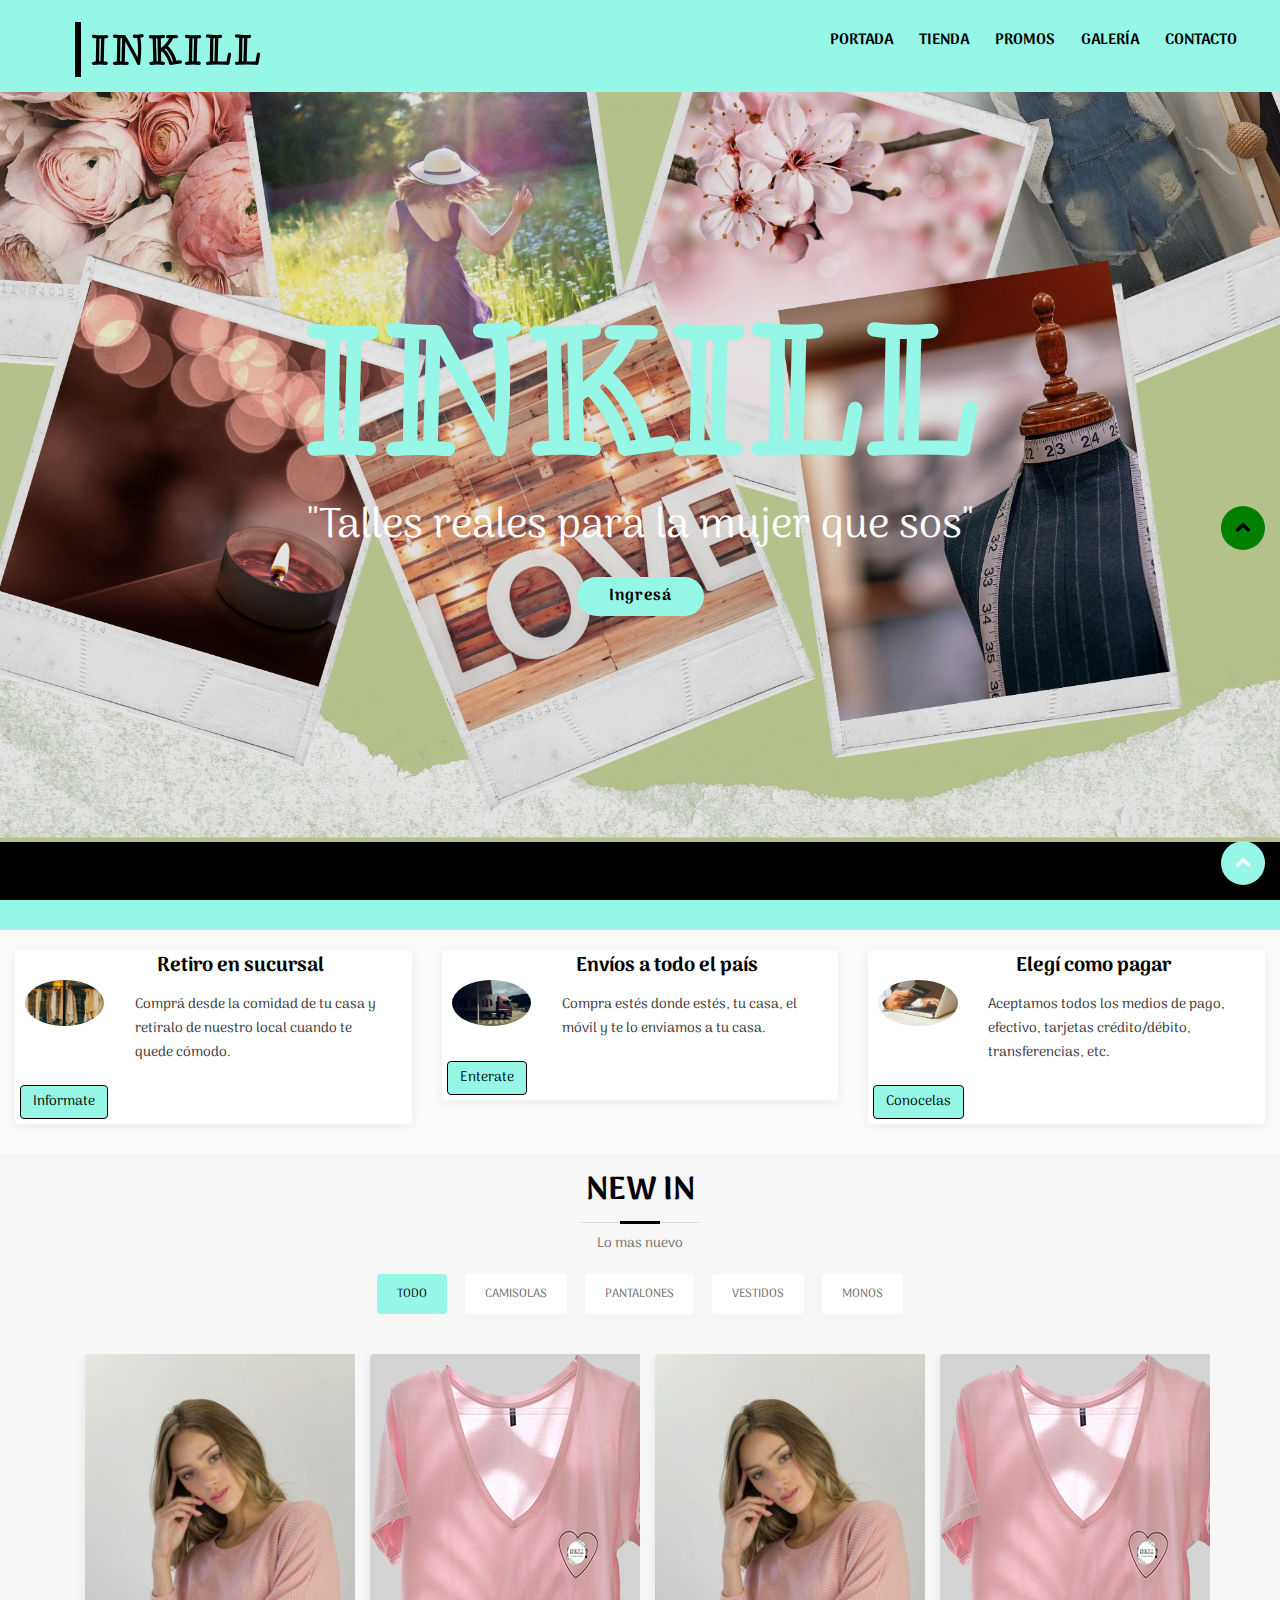
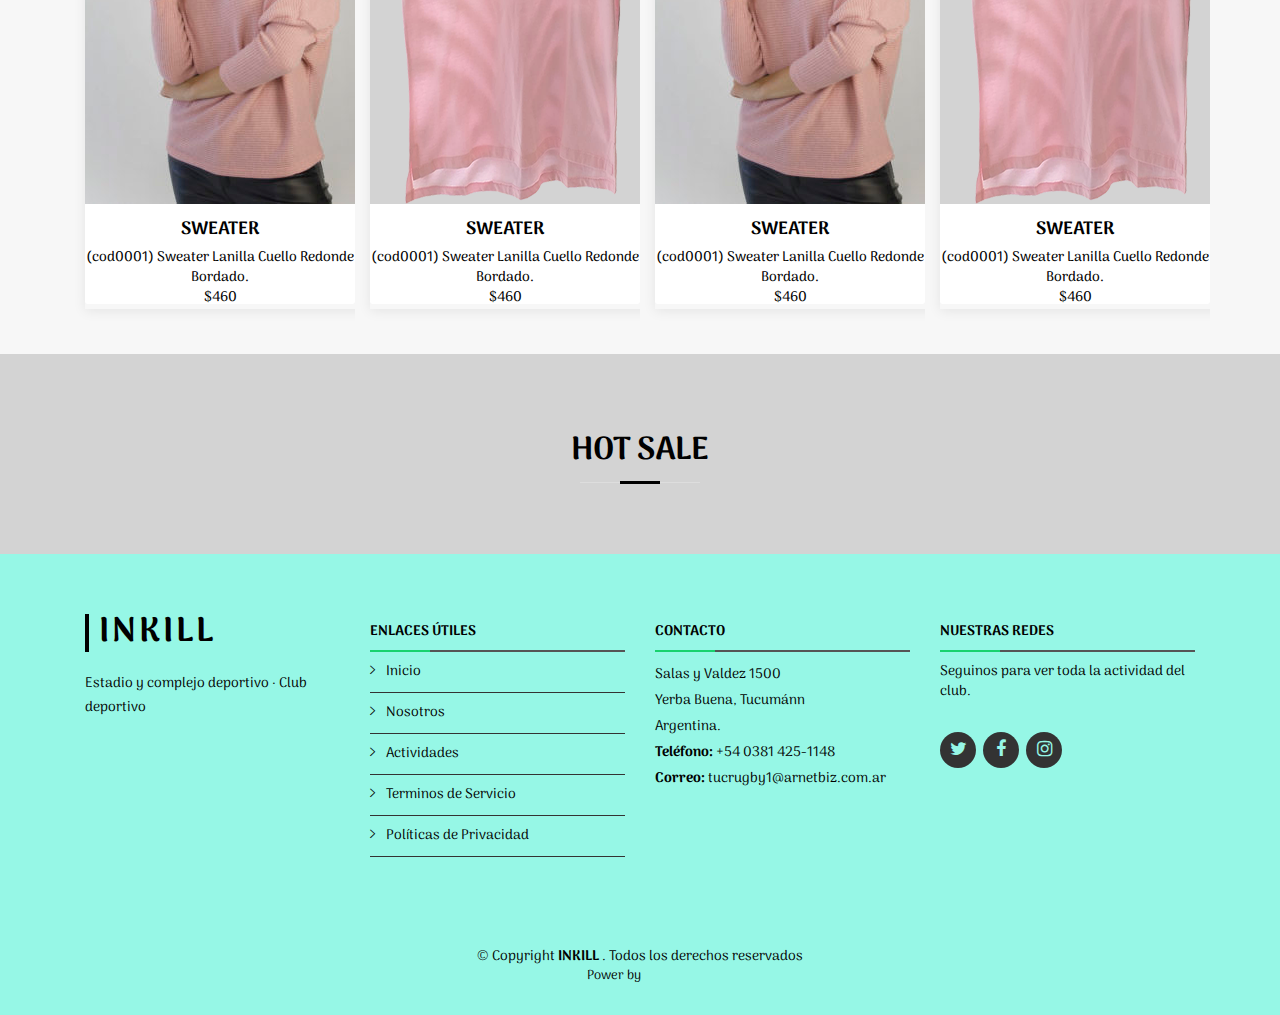
==== commit a1d97e93: "webinkill 30032020_3" ====
--- a/index.html
+++ b/index.html
@@ -729,7 +729,7 @@
         <div class="row">
 
           <div class="col-lg-3 col-md-6 footer-info">
-            <h3>Tucumán Rugby Club</h3>
+            <h3>INKILL</h3>
             <p>Estadio y complejo deportivo · Club deportivo</p>
           </div>
 
@@ -774,7 +774,7 @@
 
     <div class="container">
       <div class="copyright">
-        &copy; Copyright <strong>Tucumán Rugby Club </strong>. Todos los derechos reservados
+        &copy; Copyright <strong> INKILL </strong>. Todos los derechos reservados
       </div>
       <div class="credits">
         Power by <a href="#">YBTecno</a>
--- a/css/style.css
+++ b/css/style.css
@@ -1583,14 +1583,14 @@
   # Footer
   --------------------------------------------------------------*/
   #footer {
-    background: #000;
+    background: #96f7e6;
     padding: 0 0 30px 0;
-    color: #eee;
+    color: black;
     font-size: 14px;
   }
   
   #footer .footer-top {
-    background: #111;
+    background: #96f7e6;
     padding: 60px 0 30px 0;
   }
   
@@ -1607,7 +1607,7 @@
     font-family: 'Arima Madurai', cursive;
     font-weight: 700;
     letter-spacing: 3px;
-    border-left: 4px solid #096b15;
+    border-left: 4px solid black;
   }
   
   #footer .footer-top .footer-info p {
@@ -1616,14 +1616,14 @@
     margin-bottom: 0;
     /* font-family: "Montserrat", sans-serif; */
     font-family: 'Arima Madurai', cursive;
-    color: #eee;
+    color: black;
   }
   
   #footer .footer-top .social-links a {
     font-size: 18px;
     display: inline-block;
     background: #333;
-    color: #eee;
+    color: #96f7e6;
     line-height: 1;
     padding: 8px 0;
     margin-right: 4px;
@@ -1636,13 +1636,13 @@
   
   #footer .footer-top .social-links a:hover {
     background: #18d26e;
-    color: #fff;
+    color: black;
   }
   
   #footer .footer-top h4 {
     font-size: 14px;
     font-weight: bold;
-    color: #fff;
+    color: black;
     text-transform: uppercase;
     position: relative;
     padding-bottom: 12px;
@@ -1678,7 +1678,7 @@
   
   #footer .footer-top .footer-links ul i {
     padding-right: 8px;
-    color: #ddd;
+    color: black;
   }
   
   #footer .footer-top .footer-links ul li {
@@ -1691,11 +1691,12 @@
   }
   
   #footer .footer-top .footer-links ul a {
-    color: #eee;
+    color: black;
   }
   
   #footer .footer-top .footer-links ul a:hover {
-    color: #18d26e;
+    color: #96f7e6;
+    background: black;
   }
   
   #footer .footer-top .footer-contact {
@@ -1722,7 +1723,7 @@
     width: 35%;
     padding: 6px 0;
     text-align: center;
-    color: #fff;
+    color: black;
     transition: 0.3s;
     cursor: pointer;
   }
@@ -1739,7 +1740,7 @@
   #footer .credits {
     text-align: center;
     font-size: 13px;
-    color: #ddd;
+    color: black;
   }
   
   /*--------------------------------------------------------------
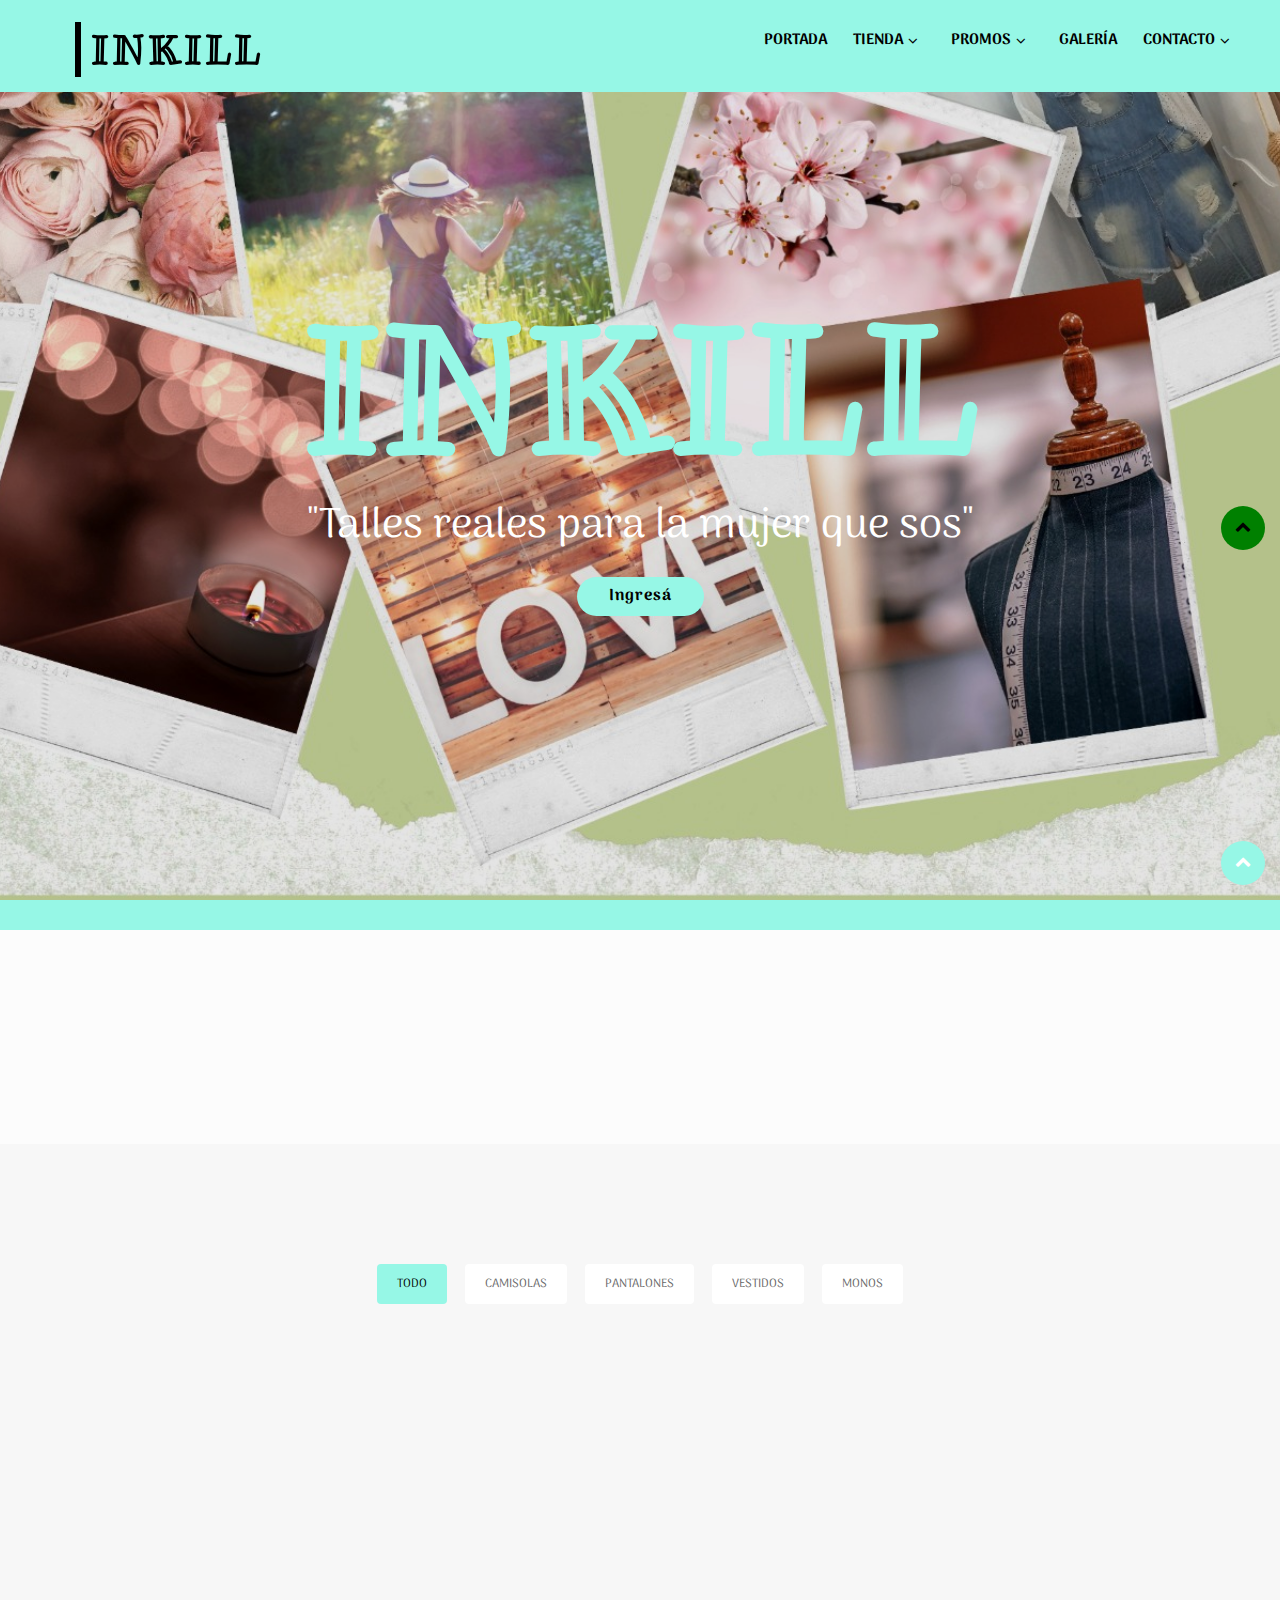
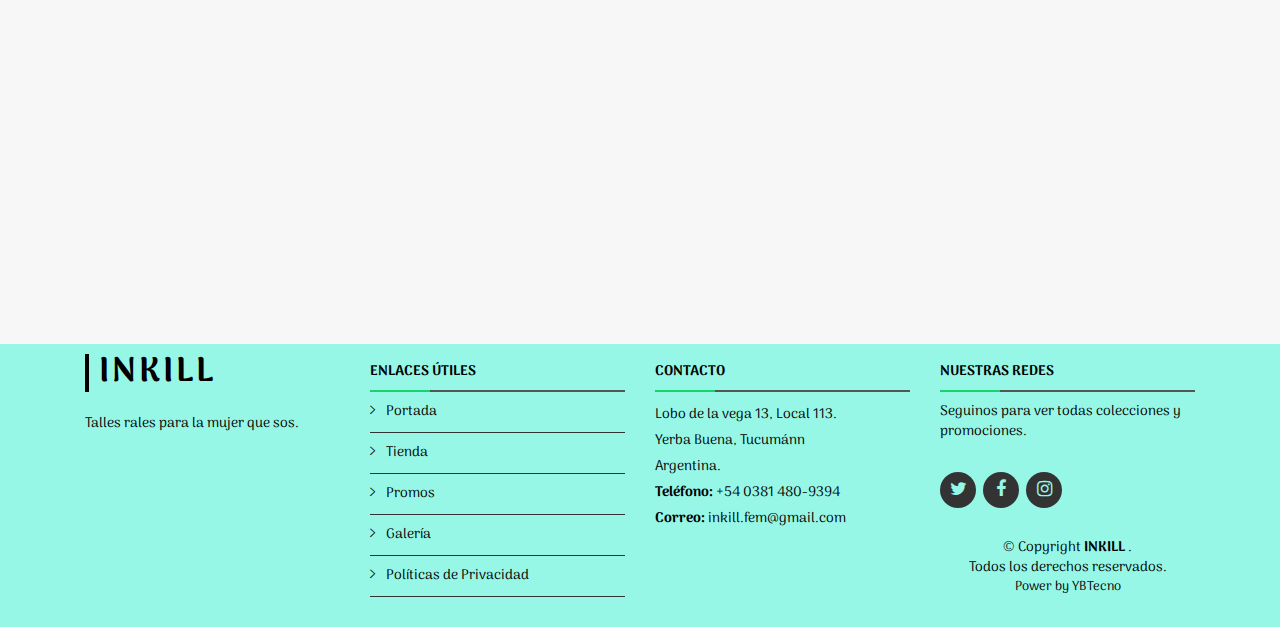
==== commit 2b932aac: "30032020_1" ====
--- a/index.html
+++ b/index.html
@@ -192,7 +192,7 @@
       About Us Section
     ============================-->
     <section id="about">
-      <div class="container-fluid">
+      <div class="container">
 
         <!-- <header class="section-header">
           <h3>Acerca Nuestro</h3>
@@ -206,21 +206,21 @@
           <div class="col-md-4 wow fadeInUp">
             <div class="about-col">
               <div class="img">
-                <img src="img/about-plan.jpg" alt="" class="img-fluid pepe">
+                <img src="img/iconotienda.png" alt="" class="img-fluid pepe">
                 <!-- <div class="icon"><i class="ion-ios-list-outline"></i></div> -->
               </div>
               <h2 class="title"><a href="html/comunicados.html">Retiro en sucursal</a></h2>
               <p>
                 Comprá desde la comidad de tu casa y retiralo de nuestro local cuando te quede cómodo.
               </p>
-              <button type="button" class="btn btn-success ml-2 mb-2">Informate</button>
+              <button type="button" class="btn btn-success ml-2 mb-2">Conocela</button>
             </div>
           </div>
 
           <div class="col-md-4 wow fadeInUp" data-wow-delay="0.1s">
             <div class="about-col">
               <div class="img">
-                <img src="img/about-vision.jpg" alt="" class="img-fluid pepe">
+                <img src="img/iconocamion.png" alt="" class="img-fluid pepe">
                 <!-- <div class="icon"><i class="ion-ios-people-outline"></i></div> -->
               </div>
               <h2 class="title"><a href="#">Envíos a todo el país</a></h2>
@@ -234,14 +234,14 @@
           <div class="col-md-4 wow fadeInUp" data-wow-delay="0.2s">
             <div class="about-col">
               <div class="img">
-                <img src="img/comocomprar.jpg" alt="" class="img-fluid pepe">
+                <img src="img/iconocredit.png" alt="" class="img-fluid pepe">
                 <!-- <div class="icon"><i class="ion-ios-eye -outline"></i></div> -->
               </div>
               <h2 class="title"><a href="#">Elegí como pagar</a></h2>
               <p>
-                Aceptamos todos los medios de pago, efectivo, tarjetas crédito/débito, transferencias, etc.
+                Aceptamos todos los medios de pago, efectivo, tarjetas crédito/débito, transferencias.
               </p>
-              <button type="button" class="btn btn-success ml-2 mb-2">Conocelas</button>
+              <button type="button" class="btn btn-success ml-2 mb-2">Informate</button>
             </div>
           </div>
 
@@ -695,7 +695,7 @@
     <!--==========================
       Clients Section
     ============================-->
-    <section id="clients" class="wow fadeInUp">
+    <!-- <section id="clients" class="wow fadeInUp">
       <div class="container">
 
         <header class="section-header">
@@ -716,7 +716,8 @@
         </div>
 
       </div>
-    </section><!-- #clients -->
+    </section> -->
+    <!-- #clients -->
 
   </main>
 
@@ -730,16 +731,16 @@
 
           <div class="col-lg-3 col-md-6 footer-info">
             <h3>INKILL</h3>
-            <p>Estadio y complejo deportivo · Club deportivo</p>
+            <p>Talles rales para la mujer que sos.</p>
           </div>
 
           <div class="col-lg-3 col-md-6 footer-links">
             <h4>Enlaces Útiles</h4>
             <ul>
-              <li><i class="ion-ios-arrow-right"></i> <a class="scrollto" href="#intro">Inicio</a></li>
-              <li><i class="ion-ios-arrow-right"></i> <a class="scrollto" href="#about">Nosotros</a></li>
-              <li><i class="ion-ios-arrow-right"></i> <a class="scrollto" href="#">Actividades</a></li>
-              <li><i class="ion-ios-arrow-right"></i> <a class="scrollto" href="#">Terminos de Servicio</a></li>
+              <li><i class="ion-ios-arrow-right"></i> <a class="scrollto" href="#intro">Portada</a></li>
+              <li><i class="ion-ios-arrow-right"></i> <a class="scrollto" href="#about">Tienda</a></li>
+              <li><i class="ion-ios-arrow-right"></i> <a class="scrollto" href="#">Promos</a></li>
+              <li><i class="ion-ios-arrow-right"></i> <a class="scrollto" href="#">Galería</a></li>
               <li><i class="ion-ios-arrow-right"></i> <a class="scrollto" href="#">Políticas de Privacidad </a></li>
             </ul>
           </div>
@@ -747,18 +748,18 @@
           <div class="col-lg-3 col-md-6 footer-contact">
             <h4>Contacto</h4>
             <p>
-              Salas y Valdez 1500 <br>
+              Lobo de la vega 13, Local 113. <br>
               Yerba Buena, Tucumánn <br>
               Argentina. <br>
-              <strong>Teléfono:</strong> +54 0381 425-1148 <br>
-              <strong>Correo:</strong> tucrugby1@arnetbiz.com.ar <br>
+              <strong>Teléfono:</strong> +54 0381 480-9394 <br>
+              <strong>Correo:</strong> inkill.fem@gmail.com <br>
             </p>
 
           </div>
 
           <div class="col-lg-3 col-md-6 footer-newsletter">
             <h4>Nuestras Redes</h4>
-            <p>Seguinos para ver toda la actividad del club.</p>
+            <p>Seguinos para ver todas colecciones y promociones.</p>
             <div class="social-links">
                 <a href="https://twitter.com/TucumanRugby" class="twitter" target="_blank"><i class="fa fa-twitter"></i></a>
                 <a href="https://www.facebook.com/tucumanrugbyclub/?epa=SEARCH_BOX" class="facebook" target="_blank"><i class="fa fa-facebook"></i></a>
@@ -766,20 +767,26 @@
                 <!-- <a href="#" class="google-plus" target="_blank"><i class="fa fa-google-plus"></i></a>
                 <a href="#" class="linkedin" target="_blank"><i class="fa fa-linkedin"></i></a> -->
               </div>
-          </div>
-
+              
+                <div class="copyright">
+                  &copy; Copyright <strong> INKILL </strong>. <br> Todos los derechos reservados.
+                </div>
+                <div class="credits">
+                  Power by <a>YBTecno</a>
+                </div>             
+          </div>
         </div>
       </div>
     </div>
 
-    <div class="container">
+    <!-- <div class="container">
       <div class="copyright">
         &copy; Copyright <strong> INKILL </strong>. Todos los derechos reservados
       </div>
       <div class="credits">
-        Power by <a href="#">YBTecno</a>
-      </div>
-    </div>
+        Power by <a>YBTecno</a>
+      </div>
+    </div> -->
   </footer><!-- #footer -->
 
   <a href="#" class="back-to-top"><i class="fa fa-chevron-up"></i></a>
--- a/css/style.css
+++ b/css/style.css
@@ -106,7 +106,7 @@
   }
   
   #header.header-scrolled {
-    background: rgba(0, 0, 0, 0.9);
+    background: rgba(159, 240, 220, 0.7);
     padding: 20px 0;
     height: 72px;
     transition: all 0.5s;
@@ -710,7 +710,7 @@
     z-index: 9;
   }
   
-  #about .container-fluid {
+  #about .container {
     position: relative;
     z-index: 10;
   }
@@ -727,9 +727,9 @@
   }
   
   #about .about-col .img img {
-    border-radius: 50%;
-  }
-  #about .container-fluid .about-cols .about-col .pepe{
+    border-radius: 10%;
+  }
+  #about .container .about-cols .about-col .pepe{
     max-width: 20%;
     height: auto;
     float: left;
@@ -772,7 +772,7 @@
     text-align: center;
     font-weight: 700;
     font-size: 20px;
-    padding: 0;
+    padding-top: 10px;
     margin: 10px 0 1px 0;
   }
   
@@ -789,7 +789,7 @@
     line-height: 24px;
     color: #333;
     margin-bottom: 0;
-    padding: 10px 20px 20px 120px;
+    padding: 10px 20px 10px 120px;
     width: 100%;
 }
 
@@ -1062,6 +1062,7 @@
     padding-top: 6px;
     font-size: 22px;
     color: #333;
+    text-align: center;
   }
   
   #portfolio .portfolio-item figure .link-preview:hover, #portfolio .portfolio-item figure .link-details:hover {
@@ -1584,14 +1585,14 @@
   --------------------------------------------------------------*/
   #footer {
     background: #96f7e6;
-    padding: 0 0 30px 0;
+    padding: 0 0 0px 0;
     color: black;
     font-size: 14px;
   }
   
   #footer .footer-top {
     background: #96f7e6;
-    padding: 60px 0 30px 0;
+    padding: 10px 0 0px 0;
   }
   
   #footer .footer-top .footer-info {
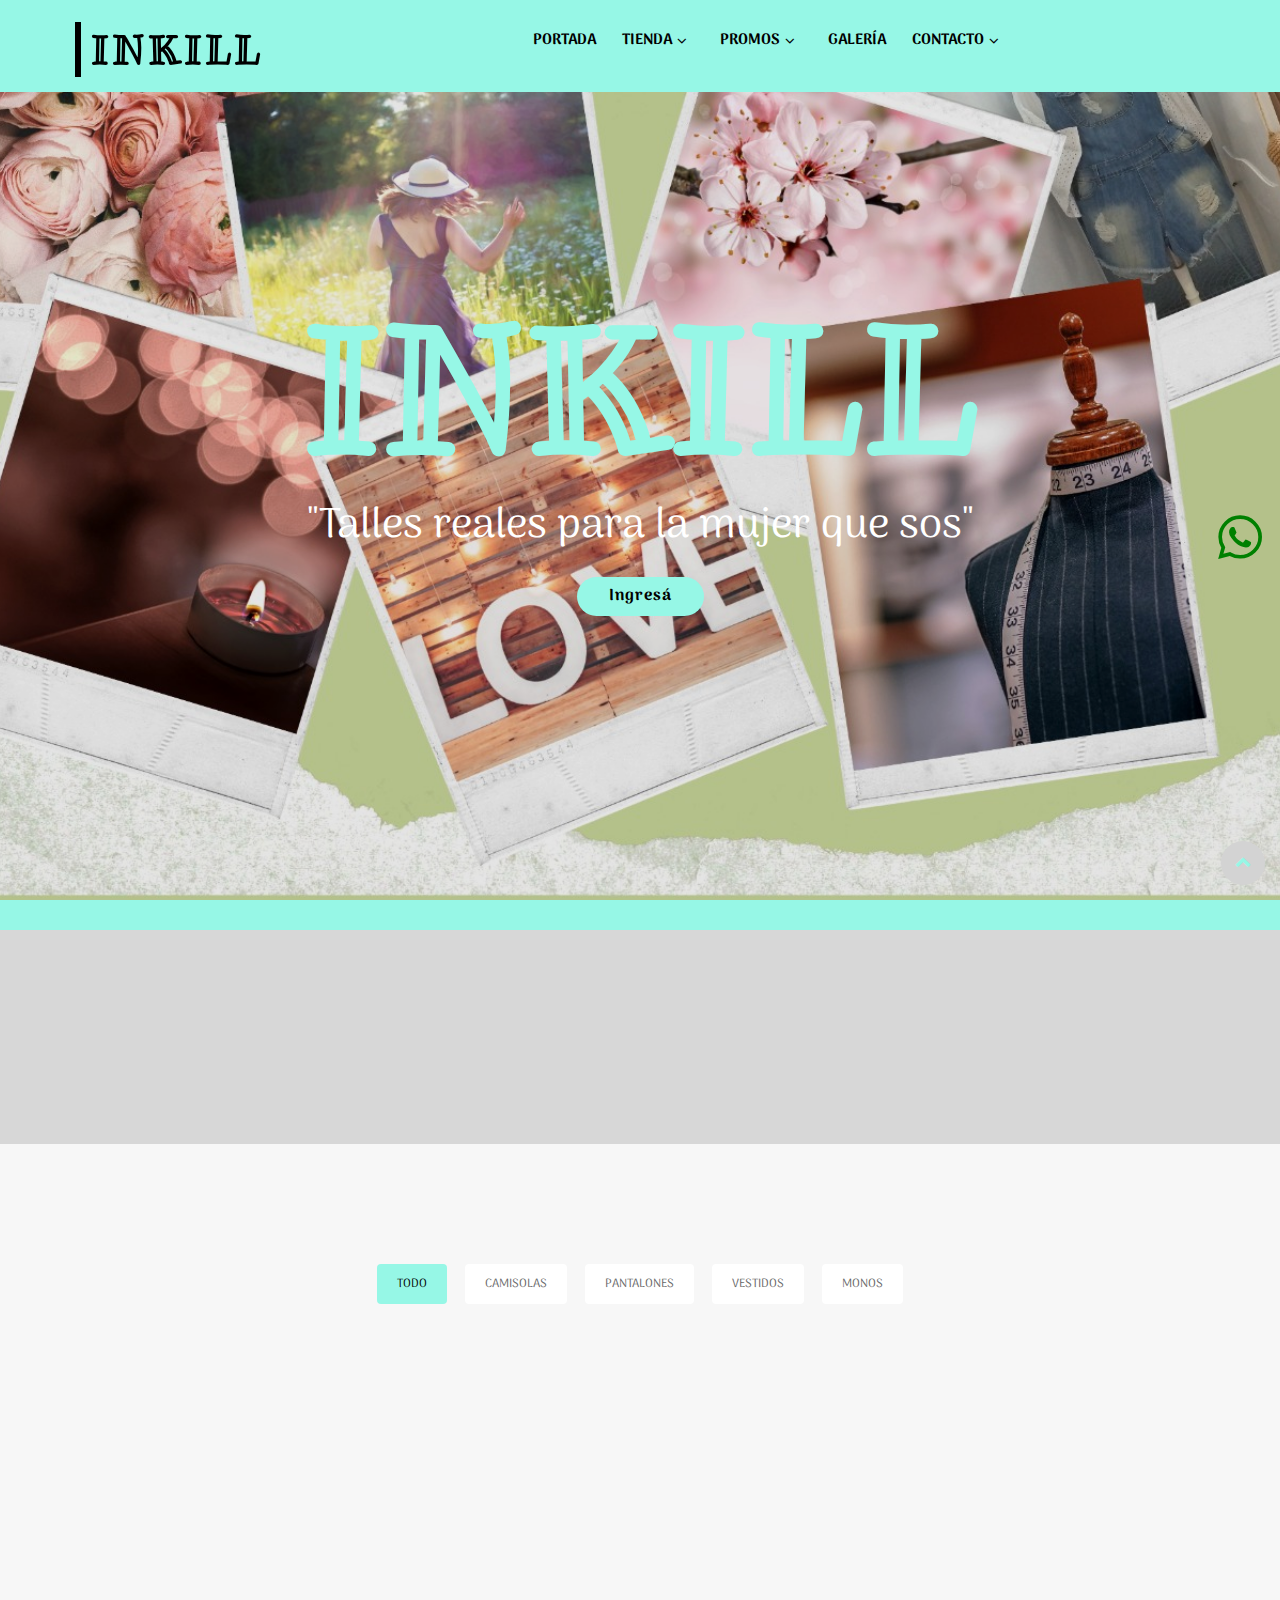
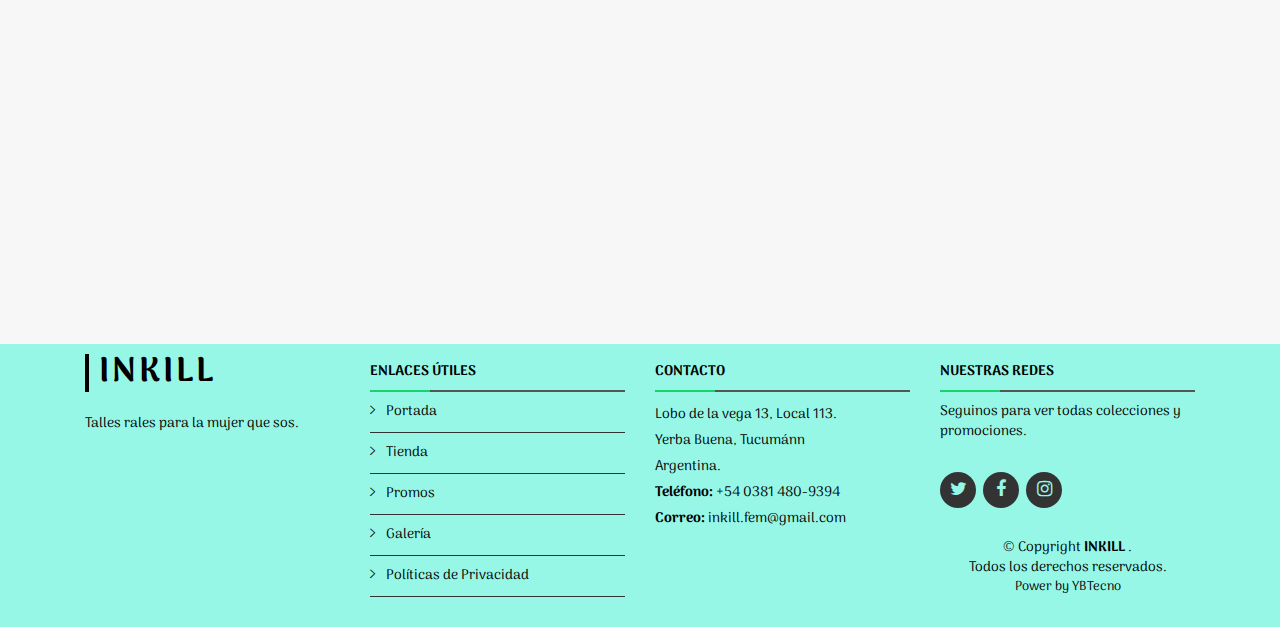
==== commit 6b03d402: "31032020_1" ====
--- a/index.html
+++ b/index.html
@@ -37,7 +37,9 @@
   <link href="lib/bootstrap/css/bootstrap.min.css" rel="stylesheet">
 
   <!-- Libraries CSS Files -->
-  <link href="lib/font-awesome/css/all.css" rel="stylesheet"> <!--load all styles -->
+  <link href="lib/font-awesome/css/all.css" rel="stylesheet"> 
+  <link href="lib/fontawesome-free-5.13.0-web/fontawesome-free-5.13.0-web/css/all.css" rel="stylesheet"> <!--load all styles -->
+
   <link href="lib/font-awesome/css/font-awesome.min.css" rel="stylesheet">
   <link href="lib/animate/animate.min.css" rel="stylesheet">
   <link href="lib/ionicons/css/ionicons.min.css" rel="stylesheet">
@@ -53,63 +55,68 @@
 <body>
   
   <!-- The core Firebase JS SDK is always required and must be listed first -->
-<script src="/__/firebase/7.11.0/firebase-app.js"></script>
-
-<!-- TODO: Add SDKs for Firebase products that you want to use
+  <script src="/__/firebase/7.11.0/firebase-app.js"></script>
+
+  <!-- TODO: Add SDKs for Firebase products that you want to use
      https://firebase.google.com/docs/web/setup#available-libraries -->
 
-<!-- Initialize Firebase -->
-<script src="/__/firebase/init.js"></script>
+  <!-- Initialize Firebase -->
+  <script src="/__/firebase/init.js"></script>
 
     <!--==========================
                 Header
     ============================-->
     <header id="header">
-        <div class="container-fluid">
-
-          <div id="logo" class="pull-left">
-              <h1><a href="#intro" class="scrollto">INKILL</a></h1>
-              <!-- <h1><a href="#intro" class="scrollto">Tu lugar secreto</a></h1>         -->
-          </div>
-
-          <nav id="nav-menu-container">
-            <ul class="nav-menu">
-                <li class="menu-active"><a href="#intro">Portada</a></li>
-                <li class="menu-has-children"><a href="#about">Tienda</a>
-                <ul>
-                    <li><a href="html/comunicados.html">Polleras</a></li>
-                    <li><a href="html/reseniaHistorica.html">Vestidos</a></li>
-                    <li><a href="html/proyectos.html">Pantalones</a></li>
-                    <li><a href="html/instalaciones.html">Blusas</a></li>         
-                </ul>
-                </li>
-                <li class="menu-has-children"><a href="#services">Promos</a>
-                <ul>
-                    <li><a href="html/rugby.html">Vestidos</a></li>
-                    <li><a href="html/hockey.html">Remeras</a></li>
-                    <li><a href="html/tenis.html">Pantalones</a></li>
-                    <li><a href="#">Camisetas</a></li>
-                    <li><a href="html/eventosSociales.html">Shorts</a></li>
-                </ul>
-                </li>
-                <!-- <li class="menu-has-children"><a href="#services">Eventos</a>
-                    <ul>
-                        
-                        <li><a href="#">Actividad Verano</a></li>
-                    </ul>
-                </li> -->
-                <li><a href="#">Galería</a></li>
-                <li class="menu-has-children"><a href="#footer">Contacto</a>
-                <ul>
-                    <li><a href="#">Redes Sociales</a></li>
-                    <li><a href="#">Enviar Correo</a></li>
-                    <li><a href="#">Ubicaciones</a></li>
-                </ul>
-                </li>
-                
-            </ul>
-          </nav><!-- #nav-menu-container -->
+      <div class="container-fluid">
+
+        <div id="logo" class="pull-left">
+            <h1><a href="#intro" class="scrollto">INKILL</a></h1>
+            <!-- <h1><a href="#intro" class="scrollto">Tu lugar secreto</a></h1>         -->
         </div>
+
+        <nav id="nav-menu-container">
+          <ul class="nav-menu">
+              <li class="menu-active"><a href="#intro">Portada</a></li>
+              <li class="menu-has-children"><a href="#about">Tienda</a>
+              <ul>
+                  <li><a href="html/polleras.html">Polleras</a></li>
+                  <li><a href="html/reseniaHistorica.html">Vestidos</a></li>
+                  <li><a href="html/pantalones.html">Pantalones</a></li>
+                  <li><a href="html/blusas.html">Blusas</a></li>         
+              </ul>
+              </li>
+              <li class="menu-has-children"><a href="#promos">Promos</a>
+              <ul>
+                  <li><a href="html/vestidos.html">Vestidos</a></li>
+                  <li><a href="html/remeras.html">Remeras</a></li>
+                  <li><a href="html/pantalones.html">Pantalones</a></li>
+                  <li><a href="html/camisetas.html">Camisetas</a></li>
+                  <li><a href="html/shorts.html">Shorts</a></li>
+              </ul>
+              </li>
+              <!-- <li class="menu-has-children"><a href="#services">Eventos</a>
+                  <ul>
+                      
+                      <li><a href="#">Actividad Verano</a></li>
+                  </ul>
+              </li> -->
+              <li><a href="#">Galería</a></li>
+              <li class="menu-has-children"><a href="#footer">Contacto</a>
+              <ul>
+                  <li><a href="#">Redes Sociales</a></li>
+                  <li><a href="#">Enviar Correo</a></li>
+                  <li><a href="#">Ubicaciones</a></li>
+              </ul>
+              </li>
+              
+          </ul>
+        </nav><!-- #nav-menu-container -->
+
+        <!-- <div class="btnNav"> 
+          <div class="tbnbusqueda"><i class="fas fa-store"></i></div>
+        </div>       -->
+
+      </div>
     </header><!-- #header -->
 
     <!--==========================
@@ -205,43 +212,43 @@
 
           <div class="col-md-4 wow fadeInUp">
             <div class="about-col">
-              <div class="img">
-                <img src="img/iconotienda.png" alt="" class="img-fluid pepe">
-                <!-- <div class="icon"><i class="ion-ios-list-outline"></i></div> -->
-              </div>
-              <h2 class="title"><a href="html/comunicados.html">Retiro en sucursal</a></h2>
-              <p>
-                Comprá desde la comidad de tu casa y retiralo de nuestro local cuando te quede cómodo.
-              </p>
-              <button type="button" class="btn btn-success ml-2 mb-2">Conocela</button>
-            </div>
-          </div>
-
-          <div class="col-md-4 wow fadeInUp" data-wow-delay="0.1s">
+              <div class="img"> 
+                <div class="img-fluid pepe"><i class="fas fa-store"></i></div>
+              </div>
+                <h2 class="title"><a href="html/comunicados.html">Retiro en sucursal</a>
+                </h2>
+                <p>
+                  Comprá desde la comidad de tu casa y retiralo de nuestro local cuando te quede cómodo.
+                </p>
+                <button type="button" class="btn btn-success ml-2 mb-2">Conocela</button>
+            </div>
+          </div>
+
+          <div class="col-md-4 wow fadeInUp">
             <div class="about-col">
-              <div class="img">
-                <img src="img/iconocamion.png" alt="" class="img-fluid pepe">
-                <!-- <div class="icon"><i class="ion-ios-people-outline"></i></div> -->
-              </div>
-              <h2 class="title"><a href="#">Envíos a todo el país</a></h2>
-              <p>
-                Compra estés donde estés, tu casa, el móvil y te lo enviamos a tu casa.
-              </p>
-              <button type="button" class="btn btn-success ml-2 mb-2"> Enterate </button>
-            </div>
-          </div>
-
-          <div class="col-md-4 wow fadeInUp" data-wow-delay="0.2s">
+              <div class="img"> 
+                <div class="img-fluid pepe"><i class="fas fa-truck"></i></div>
+              </div>
+                <h2 class="title"><a href="html/comunicados.html">Envíos a todo el país</a>
+                </h2>
+                <p>
+                  Compra estés donde estés, tu casa, el móvil y te lo enviamos a tu casa.
+                </p>
+                <button type="button" class="btn btn-success ml-2 mb-2">Enterate</button>
+            </div>
+          </div>
+
+          <div class="col-md-4 wow fadeInUp">
             <div class="about-col">
-              <div class="img">
-                <img src="img/iconocredit.png" alt="" class="img-fluid pepe">
-                <!-- <div class="icon"><i class="ion-ios-eye -outline"></i></div> -->
-              </div>
-              <h2 class="title"><a href="#">Elegí como pagar</a></h2>
-              <p>
-                Aceptamos todos los medios de pago, efectivo, tarjetas crédito/débito, transferencias.
-              </p>
-              <button type="button" class="btn btn-success ml-2 mb-2">Informate</button>
+              <div class="img"> 
+                <div class="img-fluid pepe"><i class="far fa-credit-card"></i></div>
+              </div>
+                <h2 class="title"><a href="html/comunicados.html">Elegí como pagar</a>
+                </h2>
+                <p>
+                  Aceptamos todos los medios de pago, efectivo, tarjetas crédito/débito, transferencias.
+                </p>
+                <button type="button" class="btn btn-success ml-2 mb-2">Informate</button>
             </div>
           </div>
 
@@ -790,7 +797,7 @@
   </footer><!-- #footer -->
 
   <a href="#" class="back-to-top"><i class="fa fa-chevron-up"></i></a>
-  <a href="#" class="back-to-ws"><i class="fa fa-chevron-up"></i></a>
+  <a href="#" class="back-to-ws"><i class="fab fa-whatsapp"></i></a>
 
   <!-- JavaScript Libraries -->
   <script src="lib/jquery/jquery.min.js"></script>
--- a/css/style.css
+++ b/css/style.css
@@ -36,8 +36,8 @@
   .back-to-top {
     position: fixed;
     display: none;
-    background: #96f7e6;
-    color: #fff;
+    background: lightgray;
+    color: #96f7e6;
     display: inline-block;
     width: 44px;
     height: 44px;
@@ -53,7 +53,7 @@
   
   .back-to-top i {
     padding-top: 12px;
-    color: #fff;
+    color: #96f7e6;
   }
   
   @media (max-width: 768px) {
@@ -65,15 +65,15 @@
   .back-to-ws {
     position: fixed;
     display: none;
-    background: green;
+    /* background: green; */
     /* background: url("../img/ws.jpg") center top no-repeat fixed; */
     /* color: black; */
     display: inline-block;
-    width: 44px;
-    height: 44px;
+    width: 50px;
+    height: 50px;
     text-align: center;
     line-height: 1;
-    font-size: 16px;
+    font-size: 50px;
     border-radius: 50%;
     right: 15px;
     bottom: 350px;
@@ -83,7 +83,7 @@
   
   .back-to-ws i {
     padding-top: 12px;
-    color: black;
+    color: green;
   }
   
   @media (max-width: 768px) {
@@ -386,6 +386,7 @@
   @media (min-width: 1024px) {
     #nav-menu-container {
       padding-right: 20px;
+      width: 60%;
     }
   }
   
@@ -706,7 +707,7 @@
     right: 0;
     top: 0;
     bottom: 0;
-    background: rgba(255, 255, 255, 0.92);
+    background: rgba(255, 255, 255, 0.1);
     z-index: 9;
   }
   
@@ -755,16 +756,22 @@
   #about .about-col i {
     font-size: 36px;
     line-height: 1;
-    color: #fff;
+    color: #96f7e6;
     transition: 0.3s;
-  }
+    /* width: 99%; */
+    /* margin-left: 10px; */
+    border: 2px solid #96f7e6;
+    border-radius: 50%;
+    padding: 20px;
+}
   
   #about .about-col:hover .icon {
     background-color: #fff;
   }
   
   #about .about-col:hover i {
-    color: #096b15;
+    color: #96f7e6;
+    background: black;
   }
   
   #about .about-col h2 {
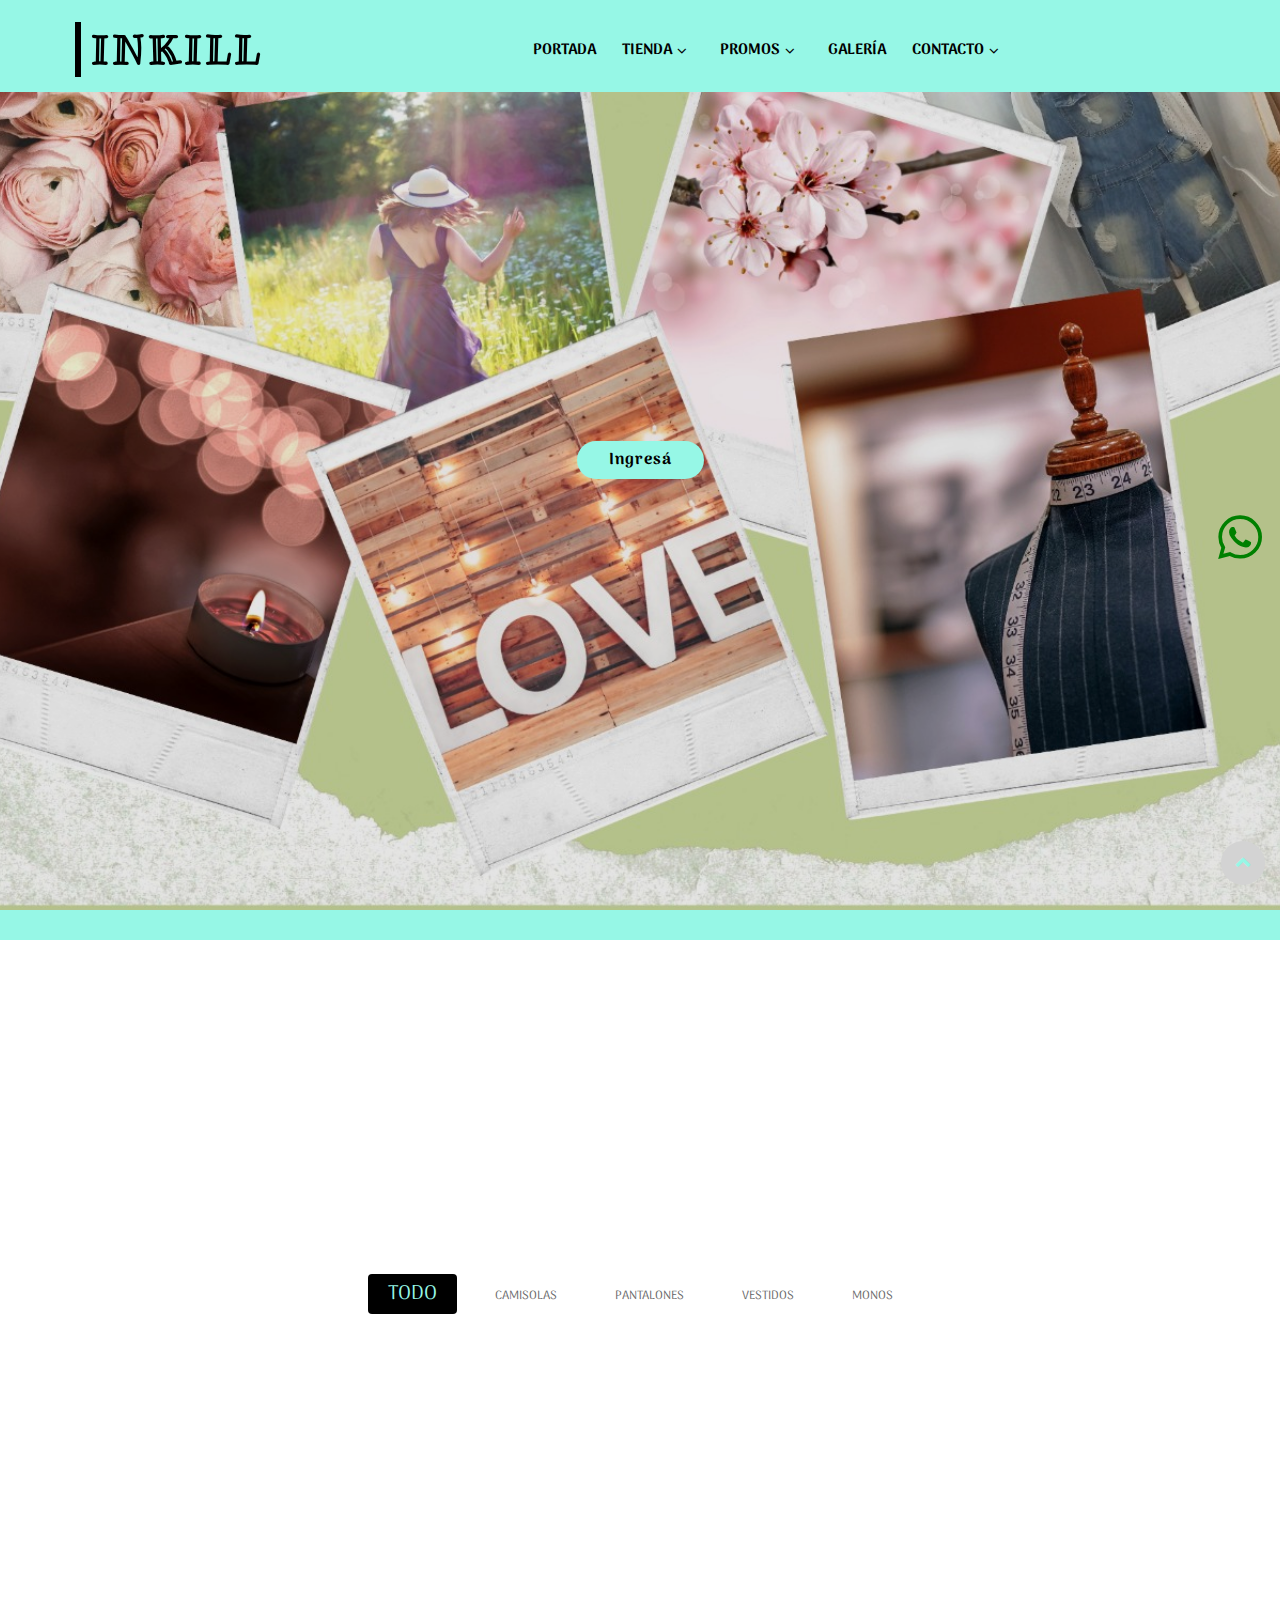
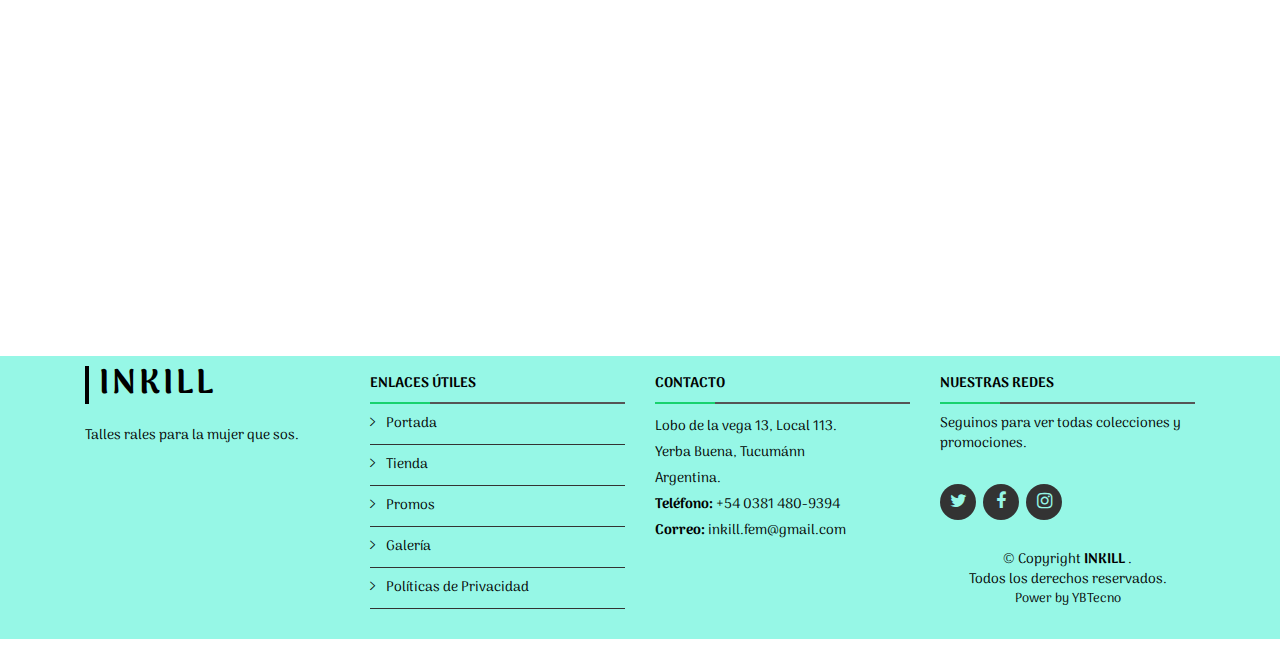
==== commit ca379798: "Add files via upload" ====
--- a/index.html
+++ b/index.html
@@ -77,7 +77,7 @@
         <nav id="nav-menu-container">
           <ul class="nav-menu">
               <li class="menu-active"><a href="#intro">Portada</a></li>
-              <li class="menu-has-children"><a href="#about">Tienda</a>
+              <li class="menu-has-children"><a href="html/comunicados.html">Tienda</a>
               <ul>
                   <li><a href="html/polleras.html">Polleras</a></li>
                   <li><a href="html/reseniaHistorica.html">Vestidos</a></li>
@@ -135,9 +135,9 @@
               <div class="carousel-background"><img src="img/intro-carousel/cuerpoprincipal.jpeg" alt=""></div>
               <div class="carousel-container">
                   <div class="carousel-content">
-                  <h2 class="nombre">INKILL</h2>
+                  <!-- <h2 class="nombre">INKILL</h2> -->
                   <!-- <h2>Tu lugar secreto</h2> -->
-                  <p>"Talles reales para la mujer que sos"</p>
+                  <!-- <p>"Talles reales para la mujer que sos"</p> -->
                   <a href="#featured-services" class="btn-get-started scrollto">Ingresá</a>
                   </div>
               </div>
--- a/css/style.css
+++ b/css/style.css
@@ -2,7 +2,11 @@
 # General
 --------------------------------------------------------------*/
 body {
-    background: lightgray;
+    /* background: lightgray; */
+    background: url("../img/about-bg.png") center top no-repeat fixed;
+    background-size: cover;
+    padding: 10px 0 10px 0;
+    position: relative;
     color: #666666;
     /* font-family: 'Ribeye Marrow', cursive; */
     font-family: 'Arima Madurai', cursive;
@@ -387,6 +391,7 @@
     #nav-menu-container {
       padding-right: 20px;
       width: 60%;
+      margin-top: 10px;
     }
   }
   
@@ -421,7 +426,9 @@
   .nav-menu ul {
     margin: 4px 0 0 0;
     padding: 10px;
-    box-shadow: 0px 0px 30px rgba(127, 137, 161, 0.25);
+    background: lightgray;
+    border-radius: 10%;
+    /* box-shadow: 0px 0px 30px rgba(127, 137, 161, 0.25); */
     
   }
   
@@ -625,7 +632,7 @@
   /* Section with background
   --------------------------------*/
   .section-bg {
-    background: #f7f7f7;
+    /* background: #f7f7f7; */
   }
   
   /* Featured Services Section
@@ -717,7 +724,7 @@
   }
   
   #about .about-col {
-    background: #fff;
+    /* background: #fff; */
     border-radius: 0 0 4px 4px;
     box-shadow: 0px 2px 12px rgba(0, 0, 0, 0.08);
     margin-bottom: 20px;
@@ -755,6 +762,7 @@
   
   #about .about-col i {
     font-size: 36px;
+    background: black;
     line-height: 1;
     color: #96f7e6;
     transition: 0.3s;
@@ -771,7 +779,7 @@
   
   #about .about-col:hover i {
     color: #96f7e6;
-    background: black;
+    background: transparent;
   }
   
   #about .about-col h2 {
@@ -809,7 +817,7 @@
   /* Services Section
   --------------------------------*/
   #services {
-    background: #f7f7f7;
+    /* background: #f7f7f7; */
     background-size: cover;
     /* padding: 60px 0 40px 0; */
   }
@@ -1174,12 +1182,14 @@
   }
   
   #portfolio-mobile #portfolio-flters li:hover, #portfolio #portfolio-flters li.filter-active {
-    background: #96f7e6;
-    color: black;
+    background: black;
+    color: #96f7e6;
+    font-size: 20px;
   }
   
   #portfolio-mobile #portfolio-flters li:last-child {
     margin-right: 0;
+    
   }
   
   #portfolio-mobile .portfolio-wrap {
@@ -1773,26 +1783,31 @@
  .comunicados .container-fluid .nav-menu ul {
   background: #f2f2f2;
  }
+ }
  #main .container-fluid .row a {
    display: block;
-   /*background: #096b15;*/
+   background: black;
    font-style: bold;
    font-size: 20px;
-   /* color: #fff; */
-   margin: 0 30px;
+   color: #96f7e6;
+   margin: 0 30px 30px 0;
    border-radius: 50px;
    padding: 5px;
+   border: 2px solid #96f7e6;
  }
  #main .meses h3 {
    margin-top: 10px;
  }
  .btn-success {
+  color: #96f7e6;
+  background-color: black;
+  border-color: #96f7e6;
+}
+.btn-success:hover {
   color: black;
   background-color: #96f7e6;
   border-color: black;
 }
-.btn-success:hover {
-  color: #96f7e6;
-  background-color: black;
-  border-color: #96f7e6;
+#services .container-fluid .section-bg .btnTienda {
+  width: 70%;
 }